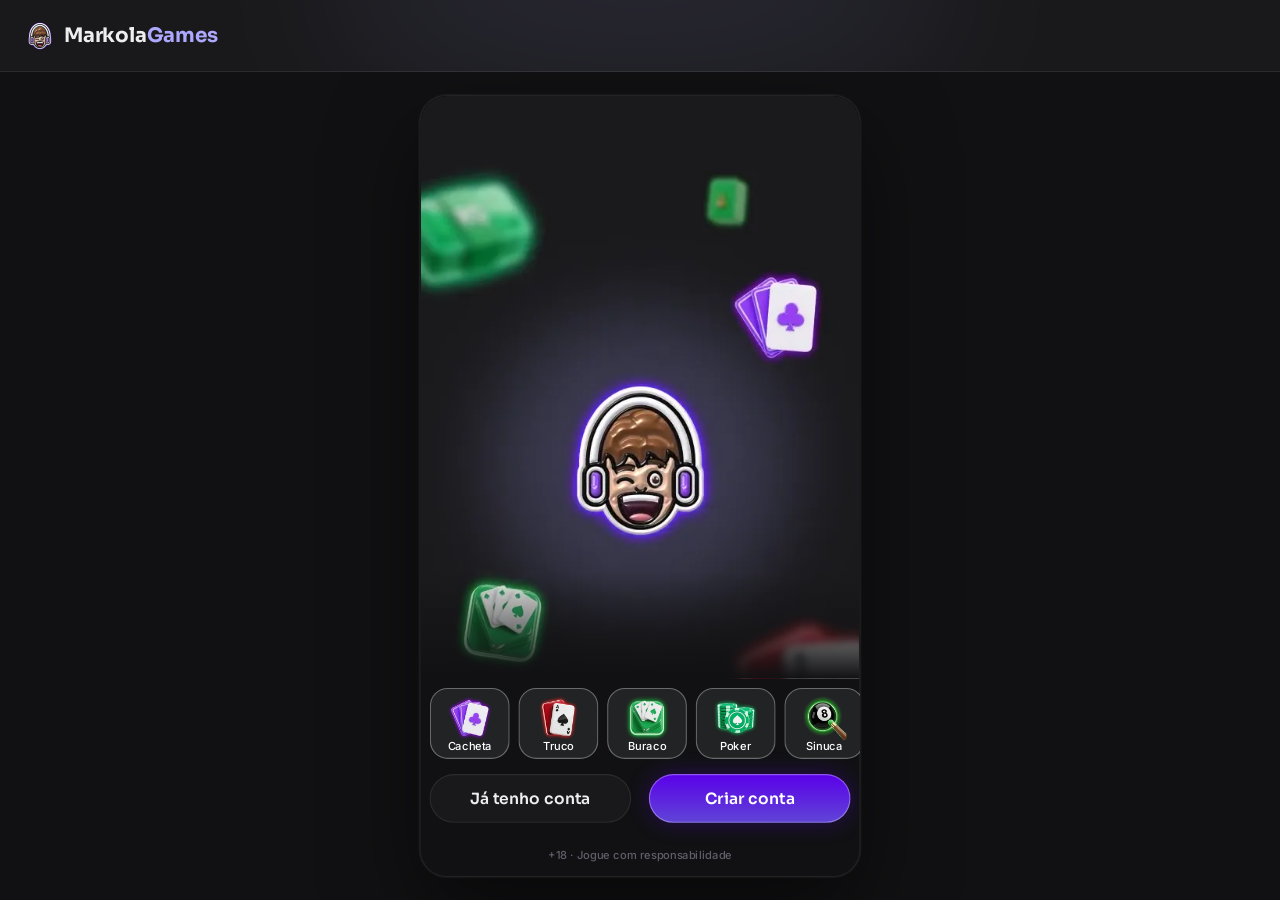
==== index.html @ 24fb38db "Loja por classe + O Grande Assalto completa (como no EstrelaGames eb42a3c): famílias em 3 classes (O" ====
<!doctype html>
<html lang="pt-BR">
<head>
<meta charset="utf-8">
<meta name="viewport" content="width=device-width, initial-scale=1, viewport-fit=cover, user-scalable=no">
<meta name="robots" content="noindex, nofollow">
<meta name="theme-color" content="#141e2a">
<meta name="mobile-web-app-capable" content="yes">
<meta name="apple-mobile-web-app-capable" content="yes">
<meta name="apple-mobile-web-app-status-bar-style" content="black-translucent">
<title>Markola Games · protótipo</title>
<link rel="icon" href="assets/ui/logo_icon.webp">
<link rel="preconnect" href="https://fonts.googleapis.com">
<link rel="preconnect" href="https://fonts.gstatic.com" crossorigin>
<link rel="stylesheet" href="https://fonts.googleapis.com/css2?family=Inter:wght@400;500;600;700&family=Sora:wght@600;700;800&display=swap">
<link rel="stylesheet" href="css/tokens.css?v=markola-11202129">
<link rel="stylesheet" href="css/ui.css?v=markola-11202129">
<link rel="stylesheet" href="css/screens.css?v=markola-11202129">
<link rel="stylesheet" href="css/game.css?v=markola-11202129">
<link rel="stylesheet" href="css/desk.css?v=markola-11202129">
</head>
<body>
<svg width="0" height="0" style="position:absolute" aria-hidden="true">
  <defs><clipPath id="hexclip" clipPathUnits="objectBoundingBox"><path id="hexpath" d=""/></clipPath></defs>
  <symbol id="s-E" viewBox="0 0 16 20"><path d="M8 0C5 4 0 7.5 0 11.5C0 14 2 16 4.5 16C5.7 16 6.8 15.5 7.5 14.7C7.3 16.6 6.5 18.3 5 20H11C9.5 18.3 8.7 16.6 8.5 14.7C9.2 15.5 10.3 16 11.5 16C14 16 16 14 16 11.5C16 7.5 11 4 8 0Z"/></symbol>
  <symbol id="s-C" viewBox="0 0 20 18.4"><path d="M10 18.35L8.55 17.03C3.4 12.36 0 9.28 0 5.5C0 2.420 2.42 0 5.5 0C7.24 0 8.91 0.81 10 2.09C11.09 0.81 12.76 0 14.5 0C17.58 0 20 2.42 20 5.5C20 9.28 16.6 12.36 11.45 17.04L10 18.35Z"/></symbol>
  <symbol id="s-O" viewBox="0 0 15 20"><path d="M7.5 0L15 10L7.5 20L0 10L7.5 0Z"/></symbol>
  <symbol id="s-P" viewBox="0 0 18 18.5"><path d="M9 0C11.3 0 13.2 1.9 13.2 4.2C13.2 5 13 5.7 12.6 6.3C13 6.2 13.4 6.1 13.8 6.1C16.1 6.1 18 8 18 10.3C18 12.6 16.1 14.5 13.8 14.5C12.5 14.5 11.3 13.9 10.5 12.9C10.7 14.9 11.6 16.8 13.1 18.5H4.9C6.4 16.8 7.3 14.9 7.5 12.9C6.7 13.9 5.5 14.5 4.2 14.5C1.9 14.5 0 12.6 0 10.3C0 8 1.9 6.1 4.2 6.1C4.6 6.1 5 6.2 5.4 6.3C5 5.7 4.8 5 4.8 4.2C4.8 1.9 6.7 0 9 0Z"/></symbol>
  <symbol id="i-copy" viewBox="0 0 448 512"><path d="M208 0H332.1c12.7 0 24.9 5.1 33.9 14.1l67.9 67.9c9 9 14.1 21.2 14.1 33.9V336c0 26.5-21.5 48-48 48H208c-26.5 0-48-21.5-48-48V48c0-26.5 21.5-48 48-48zM48 128h80v64H64V448H256V416h64v48c0 26.5-21.5 48-48 48H48c-26.5 0-48-21.5-48-48V176c0-26.5 21.5-48 48-48z"/></symbol>
  <symbol id="i-share" viewBox="0 0 448 512"><path d="M352 224c53 0 96-43 96-96s-43-96-96-96s-96 43-96 96c0 4 .2 8 .7 11.9l-94.1 47C145.4 170.2 121.9 160 96 160c-53 0-96 43-96 96s43 96 96 96c25.9 0 49.4-10.2 66.6-26.9l94.1 47c-.5 3.9-.7 7.8-.7 11.9c0 53 43 96 96 96s96-43 96-96s-43-96-96-96c-25.9 0-49.4 10.2-66.6 26.9l-94.1-47c.5-3.9 .7-7.8 .7-11.9s-.2-8-.7-11.9l94.1-47C302.6 213.8 326.1 224 352 224z"/></symbol>
  <symbol id="i-wa" viewBox="0 0 448 512"><path d="M380.9 97.1C339 55.1 283.2 32 223.9 32c-122.4 0-222 99.6-222 222 0 39.1 10.2 77.3 29.6 111L0 480l117.7-30.9c32.4 17.7 68.9 27 106.1 27h.1c122.3 0 224.1-99.6 224.1-222 0-59.3-25.2-115-67.1-157zm-157 341.6c-33.2 0-65.7-8.9-94-25.7l-6.7-4-69.8 18.3L72 359.2l-4.4-7c-18.5-29.4-28.2-63.3-28.2-98.2 0-101.7 82.8-184.5 184.6-184.5 49.3 0 95.6 19.2 130.4 54.1 34.8 34.9 56.2 81.2 56.1 130.5 0 101.8-84.9 184.6-186.6 184.6zm101.2-138.2c-5.5-2.8-32.8-16.2-37.9-18-5.1-1.9-8.8-2.8-12.5 2.8-3.7 5.6-14.3 18-17.6 21.8-3.2 3.7-6.5 4.2-12 1.4-32.6-16.3-54-29.1-75.5-66-5.7-9.8 5.7-9.1 16.3-30.3 1.8-3.7.9-6.9-.5-9.7-1.4-2.8-12.5-30.1-17.1-41.2-4.5-10.8-9.1-9.3-12.5-9.5-3.2-.2-6.9-.2-10.6-.2-3.7 0-9.7 1.4-14.8 6.9-5.1 5.6-19.4 19-19.4 46.3 0 27.3 19.9 53.7 22.6 57.4 2.8 3.7 39.1 59.7 94.8 83.8 35.2 15.2 49 16.5 66.6 13.9 10.7-1.6 32.8-13.4 37.4-26.4 4.6-13 4.6-24.1 3.2-26.4-1.3-2.5-5-3.9-10.5-6.6z"/></symbol>
  <symbol id="i-pen" viewBox="0 0 512 512"><path d="M362.7 19.3L314.3 67.7 444.3 197.7l48.4-48.4c25-25 25-65.5 0-90.5L453.3 19.3c-25-25-65.5-25-90.5 0zm-71 71L58.6 323.5c-10.4 10.4-18 23.3-22.2 37.4L1 481.2C-1.5 489.7 .8 498.8 7 505s15.3 8.5 23.7 6.1l120.3-35.4c14.1-4.2 27-11.8 37.4-22.2L421.7 220.3 291.7 90.3z"/></symbol>
  <symbol id="i-plus" viewBox="0 0 448 512"><path d="M256 80c0-17.7-14.3-32-32-32s-32 14.3-32 32v144H48c-17.7 0-32 14.3-32 32s14.3 32 32 32h144v144c0 17.7 14.3 32 32 32s32-14.3 32-32V288h144c17.7 0 32-14.3 32-32s-14.3-32-32-32H256V80z"/></symbol>
  <symbol id="i-chev-l" viewBox="0 0 320 512"><path d="M9.4 233.4c-12.5 12.5-12.5 32.8 0 45.3l192 192c12.5 12.5 32.8 12.5 45.3 0s12.5-32.8 0-45.3L77.3 256 246.6 86.6c12.5-12.5 12.5-32.8 0-45.3s-32.8-12.5-45.3 0l-192 192z"/></symbol>
  <symbol id="i-chev-r" viewBox="0 0 320 512"><path d="M310.6 233.4c12.5 12.5 12.5 32.8 0 45.3l-192 192c-12.5 12.5-32.8 12.5-45.3 0s-12.5-32.8 0-45.3L242.7 256 73.4 86.6c-12.5-12.5-12.5-32.8 0-45.3s32.8-12.5 45.3 0l192 192z"/></symbol>
  <symbol id="i-chev-l-light" viewBox="0 0 320 512"><path d="M20.7 267.3c-6.2-6.2-6.2-16.4 0-22.6l192-192c6.2-6.2 16.4-6.2 22.6 0s6.2 16.4 0 22.6L54.6 256 235.3 436.7c6.2 6.2 6.2 16.4 0 22.6s-16.4 6.2-22.6 0l-192-192z"/></symbol>
  <symbol id="i-chev-r-light" viewBox="0 0 320 512"><path d="M299.3 244.7c6.2 6.2 6.2 16.4 0 22.6l-192 192c-6.2 6.2-16.4 6.2-22.6 0s-6.2-16.4 0-22.6L265.4 256 84.7 75.3c-6.2-6.2-6.2-16.4 0-22.6s16.4-6.2 22.6 0l192 192z"/></symbol>
  <symbol id="i-x" viewBox="0 0 384 512"><path d="M324.5 411.1c6.2 6.2 16.4 6.2 22.6 0s6.2-16.4 0-22.6L214.6 256 347.1 123.5c6.2-6.2 6.2-16.4 0-22.6s-16.4-6.2-22.6 0L192 233.4 59.5 100.9c-6.2-6.2-16.4-6.2-22.6 0s-6.2 16.4 0 22.6L169.4 256 36.9 388.5c-6.2 6.2-6.2 16.4 0 22.6s16.4 6.2 22.6 0L192 278.6 324.5 411.1z"/></symbol>
  <symbol id="i-search" viewBox="0 0 512 512"><path d="M384 208A176 176 0 1 0 32 208a176 176 0 1 0 352 0zM343.3 366C307 397.2 259.7 416 208 416C93.1 416 0 322.9 0 208S93.1 0 208 0S416 93.1 416 208c0 51.7-18.8 99-50 135.3L507.3 484.7c6.2 6.2 6.2 16.4 0 22.6s-16.4 6.2-22.6 0L343.3 366z"/></symbol>
  <symbol id="i-check" viewBox="0 0 512 512"><path d="M256 512A256 256 0 1 0 256 0a256 256 0 1 0 0 512zM369 209L241 337c-9.4 9.4-24.6 9.4-33.9 0l-64-64c-9.4-9.4-9.4-24.6 0-33.9s24.6-9.4 33.9 0l47 47L335 175c9.4-9.4 24.6-9.4 33.9 0s9.4 24.6 0 33.9z"/></symbol>
  <symbol id="i-eye" viewBox="0 0 576 512"><path d="M288 32c-80.8 0-145.5 36.8-192.6 80.6C48.6 156 17.3 208 2.5 243.7c-3.3 7.9-3.3 16.7 0 24.6C17.3 304 48.6 356 95.4 399.4C142.5 443.2 207.2 480 288 480s145.5-36.8 192.6-80.6c46.8-43.5 78.1-95.4 93-131.1c3.3-7.9 3.3-16.7 0-24.6c-14.9-35.7-46.2-87.7-93-131.1C433.5 68.8 368.8 32 288 32zM144 256a144 144 0 1 1 288 0 144 144 0 1 1 -288 0zm144-64c0 35.3-28.7 64-64 64c-7.1 0-13.9-1.2-20.3-3.3c-5.5-1.8-11.9 1.6-11.7 7.4c.3 6.9 1.3 13.8 3.2 20.7c13.7 51.2 66.4 81.6 117.6 67.9s81.6-66.4 67.9-117.6c-11.1-41.5-47.8-69.4-88.6-71.1c-5.8-.2-9.2 6.1-7.4 11.7c2.1 6.4 3.3 13.2 3.3 20.3z"/></symbol>
  <symbol id="i-send" viewBox="0 0 512 512"><path d="M498.1 5.6c10.1 7 15.4 19.1 13.5 31.2l-64 416c-1.5 9.7-7.4 18.2-16 23s-18.9 5.4-28 1.6L284 427.7l-68.5 74.1c-8.9 9.7-22.9 12.9-35.2 8.1S160 493.2 160 480V396.4c0-4 1.5-7.8 4.2-10.7L331.8 202.8c5.8-6.3 5.6-16-.4-22s-15.7-6.4-22-.7L106 360.8 17.7 316.6C7.1 311.3 .3 300.7 0 288.9s5.9-22.8 16.1-28.7l448-256c10.7-6.1 23.9-5.5 34 1.4z"/></symbol>
  <symbol id="i-star" viewBox="0 0 576 512"><path d="M316.9 18C311.6 7 300.4 0 288.1 0s-23.4 7-28.8 18L195 150.3 51.4 171.5c-12 1.8-22 10.2-25.7 21.7s-.7 24.2 7.9 32.7L137.8 329 113.2 474.7c-2 12 3 24.2 12.9 31.3s23 8 33.8 2.3l128.3-68.5 128.3 68.5c10.8 5.7 23.9 4.9 33.8-2.3s14.9-19.3 12.9-31.3L438.5 329 542.7 225.9c8.6-8.5 11.7-21.2 7.9-32.7s-13.7-19.9-25.7-21.7L381.2 150.3 316.9 18z"/></symbol>
  <symbol id="i-star-o" viewBox="0 0 576 512"><path d="M287.9 0c9.2 0 17.6 5.2 21.6 13.5l68.6 141.3 153.2 22.6c9 1.3 16.5 7.6 19.3 16.3s.5 18.1-5.9 24.5L433.6 328.4l26.2 155.6c1.5 9-2.2 18.1-9.7 23.5s-17.3 6-25.3 1.7l-137-73.2L151 509.1c-8.1 4.3-17.9 3.7-25.3-1.7s-11.2-14.5-9.7-23.5l26.2-155.6L31.1 218.2c-6.5-6.4-8.7-15.9-5.9-24.5s10.3-14.9 19.3-16.3l153.2-22.6L266.3 13.5C270.4 5.2 278.7 0 287.9 0zm0 79L235.4 187.2c-3.5 7.1-10.2 12.1-18.1 13.3L99 217.9 184.9 303c5.5 5.5 8.1 13.3 6.8 21L171.4 443.7l105.2-56.2c7.1-3.8 15.6-3.7 22.6 0l105.2 56.2L384.2 324.1c-1.3-7.7 1.2-15.5 6.8-21l85.9-85.1L358.6 200.5c-7.8-1.2-14.6-6.1-18.1-13.3L287.9 79z"/></symbol>
</svg>

<!-- desktop (js/desk.js): header largo, menu e chat ao vivo em volta da coluna 9:16 -->
<header class="dkh" id="dkh"></header>
<aside class="dkl" id="dkl" aria-label="Menu"></aside>
<aside class="dkr" id="dkr" aria-label="Chat ao vivo"></aside>

<div class="stage-wrap"><div class="phone" id="phone">
  <div class="status" aria-hidden="true"><span>9:41</span><span class="island"></span>
    <span class="icons"><svg width="18" height="12" viewBox="0 0 18 12" fill="#fff"><rect x="0" y="8" width="3" height="4" rx="1"/><rect x="5" y="5.5" width="3" height="6.5" rx="1"/><rect x="10" y="3" width="3" height="9" rx="1"/><rect x="15" y="0" width="3" height="12" rx="1"/></svg><svg width="16" height="12" viewBox="0 0 16 12" fill="#fff"><path d="M8 2.2c2.3 0 4.4.9 6 2.4l1.1-1.1A10 10 0 0 0 8 .6 10 10 0 0 0 .9 3.5L2 4.6a8.4 8.4 0 0 1 6-2.4zm0 3.3c1.4 0 2.7.5 3.7 1.4l1.1-1.1A7 7 0 0 0 8 3.9a7 7 0 0 0-4.8 1.9l1.1 1.1c1-.9 2.3-1.4 3.7-1.4zm0 3.3c.6 0 1.1.2 1.5.6L8 11 6.5 9.4c.4-.4.9-.6 1.5-.6z"/></svg><svg width="27" height="13" viewBox="0 0 27 13" fill="none"><rect x=".5" y=".5" width="23" height="12" rx="3.5" stroke="#fff" opacity=".4"/><rect x="2" y="2" width="20" height="9" rx="2" fill="#fff"/><rect x="25" y="4.5" width="1.6" height="4" rx=".8" fill="#fff" opacity=".4"/></svg></span>
  </div>
  <div class="app" id="app">
    <!-- telas do app (renderizadas pelo js/screens.js) -->
    <section class="scr" id="view"></section>

    <!-- tela de jogo: os motores (js/games.js) desenham dentro dela -->
    <section class="scr game-scr" id="scr-game" hidden>
      <header class="hud" id="hud"></header>
      <div class="jogo" id="jogo"><div class="board" id="board"></div></div>
      <nav class="mnav" id="mnav">
        <button data-g="voltar"><span class="back"><svg><use href="#i-chev-l-light"/></svg></span><span>Voltar</span></button>
        <button data-g="chat"><img class="ic" src="assets/icons/chat.webp" alt=""><span>Chat</span></button>
        <button data-g="mesa"><img class="ic" src="assets/icons/friends.webp" alt=""><span>Mesa</span></button>
        <button data-g="voz"><img class="ic" id="micIco" src="assets/icons/microphone-off.webp" alt=""><span>Voz</span></button>
        <button data-g="ajustes"><img class="ic" src="assets/icons/gear.webp" alt=""><span>Ajustes</span></button>
      </nav>
    </section>

    <div class="toast" id="toast"><span class="hint-pill" id="toastTxt"></span></div>
    <div id="sheet"></div>
    <div id="overlay"></div>
  </div>
</div></div>

<script src="js/core.js?v=markola-11202129"></script>
<script src="js/ui.js?v=markola-11202129"></script>
<script src="js/screens.js?v=markola-11202129"></script>
<script src="js/loja.js?v=markola-11202129"></script>
<script src="js/social.js?v=markola-11202129"></script>
<script src="js/torneios.js?v=markola-11202129"></script>
<script src="js/sala.js?v=markola-11202129"></script>
<script src="js/games.js?v=markola-11202129"></script>
<script src="js/sinuca.js?v=markola-11202129"></script>
<script src="js/desk.js?v=markola-11202129"></script>
<script src="js/boot.js?v=markola-11202129"></script>
</body>
</html>
---- css/tokens.css ----
/* Markola Games · tokens do DS EstrelaGames (Rjx31bgpOt4m1U8DVKyWtd · modo Markola Games), valores resolvidos 1:1 */
:root{
  color-scheme: dark;
  /* background */
  --bg-default:#111113; --bg-subtle:#19191b; --bg-strong:#222325; --bg-raised:#292a2e; --bg-inset:#010101; --bg-highlight:#ffffff14; --bg-chrome:#19191b; --bg-divider:#292a2e; --bg-band:#00000052;
  --bga-default-50:#11111380; --bga-default-75:#111113bf; --bga-subtle-50:#19191b80; --bga-subtle-75:#19191bbf;
  --bga-strong-25:#22232540; --bga-strong-50:#22232580; --bga-strong-75:#222325bf;
  --bga-secondary-16:#ada8ff29; --bga-secondary-32:#ada8ff52; --bga-accent-12:#ffc8411f;
  /* border */
  --border-muted:#ffffff14; --border-default:#222325; --border-strong:#393a40; --border-focus:#5a00e9;
  --border-hl-top:#ffffff29; --border-gold-top:#ddddffe5; --border-gold-bottom:#5a00e95c;
  /* text */
  --text-default:#eeeef0; --text-muted:#b2b3bd; --text-link:#ada8ff; --text-subtle:#5f606a; --text-disabled:#46484f;
  --text-brand:#ada8ff; --text-success:#52de7e; --text-error:#ff6b6e; --text-prize:#ffc841;
  --text-on-color:#ffffff; --text-on-color-muted:#ffffffd9; --text-on-color-subtle:#ffffffb2; --text-on-light:#111113;
  /* system */
  --sys-info:#651efb; --sys-success:#2cc160; --sys-success-strong:#8cf0a9; --sys-warning:#ffbe2e; --sys-error:#ef4452;
  --sysa-success-25:#2cc16040; --sysa-error-25:#ef445240; --sysa-info-25:#3b74f540;
  --notification-error:#ef4452;
  /* effects */
  --hl-subtle:#ffffff29; --hl:#ffffff52; --hl-strong:#ffffff7a;
  --shadow-faint:#0000001f; --shadow-subtle:#0000003d; --shadow:#00000066; --shadow-strong:#00000080;
  --glow-info:#5a00e952; --glow-accent:#ffbe2e52; --glow-success:#52de7ea3; --glow-gold:#ada8ff52; --glow-blue:#ada8ff; --glow-red:#ff6b6e;
  /* surfaces */
  --surface-card-top:#19191b; --surface-card-bottom:#111113; --surface-elevated-top:#292a2e; --surface-elevated-bottom:#19191b;
  /* buttons */
  --btn-primary-top:#5a00e9; --btn-primary-bg:#6045d6; --btn-secondary-border:#651efb;
  --btn-disabled-top:#292a2e; --btn-disabled-bg:#292a2e; --btn-disabled-text:#46484f;
  /* tabs */
  --tab-default-text:#b2b3bd; --tab-container:#222325; --input-border:#222325;
  --tab-padrao:#5a00e9; --tab-padrao-tint:#5a00e93d; --tab-rosa:#e93d82; --tab-rosa-tint:#e93d823d;
  /* games */
  --game-truco:#e5484d; --game-paulista:#3b74f5; --game-cacheta:#8752f2; --game-tranca:#2cc160; --game-buraco:#1f9a4a;
  --game-poker:#0fa968; --game-sinuca:#2fa35a; --game-todos:#651efb; --game-domino:#14b8a6; --game-dama:#f76b15; --game-xadrez:#5b6cff;
  --game-paulista-tint:#3b74f53d; --game-truco-tint:#e5484d3d; --game-cacheta-tint:#8752f23d; --game-buraco-tint:#1f9a4a3d; --game-poker-tint:#0fa9683d; --game-sinuca-tint:#2fa35a3d;
  /* crew */
  --crew-engenheiro:#4fb3ff; --crew-comandante:#f5c542; --crew-piloto:#ff5a36; --crew-navegador:#e86bff; --crew-explorador:#4dffb8;
  --crew-bar:#ff9f43; --crew-reis:#34d399; --crew-nobru:#3d8bff; --crew-inhui:#ff4fb0;
  /* famílias da página Skins (mesma cor da chamada do Truco) */
  --crew-laje:#ff7f50; --crew-portaria:#3ddc84; --crew-live:#b45cff; --crew-feira:#ffa62b; --crew-navalha:#ff4fb0; --crew-varzea:#5be37d; --crew-oficina:#3db8ff; --crew-posto:#ff3b4a; --crew-fliper:#a45cff; --crew-grau:#4fa3ff; --crew-palpite:#f2b233; --crew-assalto:#ff4fa3;
  /* stake / table */
  --stake-padrao-top:#432d9c; --stake-padrao-bottom:#241a57; --stake-iniciante-top:#1f9a4a; --stake-iniciante-bottom:#1f502c;
  --table-card-top:#1f5a4a; --table-card-bottom:#0f2e2a; --table-stake:#ffc841;
  --plus-bg:#52de7e; --plus-icon:#111113;
  --btn-success-top:#52de7e; --btn-success-bg:#1f9a4a; /* DS button-glass ☰ Type=Success (Comprar) */
  /* cards */
  --card-face:#ffffff; --card-border:#9ea2a4; --suit-red:#c72c3d; --suit-black:#141922; --back-top:#5039b3; --back-bottom:#30177b;
  /* seat timer */
  --seat-timer-track:#ffffff1f; --seat-timer:#651efb;
  /* type */
  --f-display:"Sora", "Inter", system-ui, sans-serif;
  --f-ui:"Inter", system-ui, -apple-system, sans-serif;
  --f-call:"Industry", "Sora", sans-serif;
  /* marca · Markola Games (sobrescreve) */
  --back-top:#5039b3; --back-bottom:#16142b; --btn-primary-text:#ffffff; --crew-nobru:#9B4DFF; --crew-inhui:#9B4DFF;
}
/* estilos de texto do DS */
.t-d3xl{font:700 64px/1.2 var(--f-display);letter-spacing:-.02em}
.t-d2xl{font:700 48px/1.2 var(--f-display);letter-spacing:-.02em}
.t-dxl{font:700 40px/1.2 var(--f-display);letter-spacing:-.02em}
.t-dl{font:700 32px/1.2 var(--f-display);letter-spacing:-.02em}
.t-dm{font:700 24px/1.2 var(--f-display);letter-spacing:-.01em}
.t-ds{font:700 20px/1.2 var(--f-display);letter-spacing:-.01em}
.t-dxs{font:600 16px/1.2 var(--f-display)}
.t-d2xs{font:600 14px/1.2 var(--f-display)}
.t-d3xs{font:600 12px/1.2 var(--f-display)}
.t-hm{font:700 20px/1.2 var(--f-ui)}
.t-ll{font:500 16px/1 var(--f-ui)} .t-lm{font:500 14px/1 var(--f-ui)} .t-ls{font:500 12px/1 var(--f-ui)} .t-lxs{font:500 10px/1 var(--f-ui)} .t-l2xs{font:500 8px/1 var(--f-ui)}
.t-link{font:700 12px/1.5 var(--f-ui)}
.t-p2xl{font:400 20px/1.5 var(--f-ui)} .t-pm{font:400 14px/1.5 var(--f-ui)} .t-ps{font:400 12px/1.5 var(--f-ui)}
---- css/ui.css ----
/* EstrelaGames · base + componentes do DS (Apple Gamer Style · Glass). Medidas 1:1 com o Figma (frame 375). */
*{box-sizing:border-box}
html,body{height:100%;margin:0}
body{background:#05080c;color:var(--text-default);font-family:var(--f-ui);-webkit-font-smoothing:antialiased;overflow:hidden;-webkit-text-size-adjust:100%}
button{font:inherit;color:inherit;border:0;background:none;padding:0;margin:0;cursor:pointer;-webkit-tap-highlight-color:transparent;text-align:inherit}
button:focus-visible,[role="button"]:focus-visible{outline:2px solid var(--border-focus);outline-offset:2px}
/* cards clicáveis são div[role=button]: o WebKit (iPhone) não estica os filhos de um <button> com flex */
[role="button"]{cursor:pointer;-webkit-tap-highlight-color:transparent;-webkit-user-select:none;user-select:none;outline:0}
input{font:inherit;color:inherit;border:0;background:none;outline:0;padding:0;margin:0;min-width:0}
img,video{display:block;max-width:100%;user-select:none;-webkit-user-drag:none}
video::-webkit-media-controls,video::-webkit-media-controls-start-playback-button,video::-webkit-media-controls-overlay-play-button{display:none!important;-webkit-appearance:none} /* sem botão de play: os vídeos são fundo */
svg{display:block}
[hidden]{display:none!important}
.ic{flex:none;object-fit:contain;pointer-events:none}

/* ---------- aparelho ---------- */
.stage-wrap{position:fixed;inset:0;display:flex;align-items:center;justify-content:center}
.phone{position:relative;width:375px;height:812px;background:var(--bg-subtle);overflow:hidden;border-radius:48px;box-shadow:0 0 0 10px #0c1016,0 0 0 11px #2a3340,0 40px 80px rgba(0,0,0,.6);transform-origin:center;display:flex;flex-direction:column}
.status{position:relative;flex:none;height:44px;display:flex;align-items:center;justify-content:space-between;padding:0 26px 0 32px;font:600 15px/1 var(--f-ui);background:var(--bg-subtle);z-index:60;pointer-events:none}
.status .island{position:absolute;left:50%;top:10px;width:118px;height:32px;margin-left:-59px;border-radius:20px;background:#000}
.status .icons{display:flex;gap:6px;align-items:center}
.app{position:relative;flex:1;min-height:0;overflow:hidden}
@media (max-width:520px){
  .phone{width:100vw;height:100vh;height:100dvh;border-radius:0;box-shadow:none;transform:none!important}
  .status{display:none}
  .app{padding-top:env(safe-area-inset-top,0px)}
}
.scr{position:absolute;inset:0;display:flex;flex-direction:column;background:var(--bg-subtle);overflow:hidden}
.app>.scr{top:env(safe-area-inset-top,0px)}
@media (min-width:521px){.app>.scr{top:0}}
.scroll{flex:1;min-height:0;overflow-y:auto;overflow-x:hidden;-webkit-overflow-scrolling:touch;scrollbar-width:none;overscroll-behavior:contain}
.scroll::-webkit-scrollbar,.hscroll::-webkit-scrollbar{display:none}
/* linha com rolagem lateral: sem clip, sangra até a borda da tela (regra Oct 26) */
.hscroll{display:flex;overflow-x:auto;overflow-y:visible;scrollbar-width:none;margin:0 -8px;padding:0 8px;scroll-padding:0 8px;-webkit-overflow-scrolling:touch}

/* ---------- ícones 3D ---------- */
.i16{width:16px;height:16px}.i20{width:20px;height:20px}.i24{width:24px;height:24px}.i28{width:28px;height:28px}.i32{width:32px;height:32px}.i36{width:36px;height:36px}.i40{width:40px;height:40px}.i48{width:48px;height:48px}

/* ---------- header-game (Mobile · Glass) ---------- */
.hdr{position:relative;flex:none;height:64px;display:flex;align-items:center;gap:4px;padding:8px 12px;background:var(--bg-subtle);overflow:hidden;z-index:20}
.hdr::before{content:"";position:absolute;left:48px;top:-70px;width:280px;height:140px;border-radius:50%;background:var(--glow-blue);filter:blur(60px);opacity:.15;pointer-events:none}
.hdr .side{position:relative;flex:1;min-width:0;display:flex;align-items:center;gap:4px}
.hdr .logo{width:24px;height:36px;display:grid;place-items:center;flex:none}
.hdr .logo img{width:25px;height:24px}
.cpill{flex:1;min-width:0;height:34px;display:flex;align-items:center;gap:2px;padding:4px;border-radius:999px;background:linear-gradient(90deg,#52de7e1a,#22232506),var(--bga-strong-50);box-shadow:inset 0 0 0 1px var(--border-muted);overflow:hidden}
.cpill.bonus{padding:4px 8px 4px 4px;background:linear-gradient(90deg,#22232506,#ffc8411a),var(--bga-strong-50)}
.cpill .ic{width:24px;height:24px}
.cpill .t{flex:1;min-width:0;display:flex;flex-direction:column;gap:2px;text-align:left}
.cpill .t small{font:500 8px/1 var(--f-ui);color:var(--text-muted)}
.cpill .t b{font:700 12px/10px var(--f-ui);color:var(--text-default);white-space:nowrap;overflow:hidden;text-overflow:ellipsis}
.cpill.bonus .t b{color:var(--text-prize)}
.cpill .plus{width:20px;height:20px;border-radius:10px;background:var(--plus-bg);display:grid;place-items:center;flex:none}
.cpill .plus svg{width:12px;height:12px;fill:var(--plus-icon)}
/* saldo com seta: abre o dropdown (DS header-game ◉ Expanded) */
.cpill .chev{width:20px;height:20px;display:grid;place-items:center;flex:none}
.cpill .chev svg{width:10px;height:10px;fill:var(--text-muted);transform:rotate(90deg);transition:transform .2s}
.cpill.open{box-shadow:inset 0 0 0 1px var(--border-strong)} .cpill.open .chev svg{transform:rotate(-90deg)}
.hdr .hbuy{flex:1;min-width:0}
/* dropdown do saldo (DS balance-panel) · celular: preso embaixo do header */
.baldrop{position:absolute;left:0;right:0;top:64px;bottom:0;z-index:45;background:var(--bga-default-75);animation:fade .15s both}
.balp{display:flex;flex-direction:column;gap:16px;max-height:100%;overflow:auto;padding:16px 16px 24px;background:var(--bg-subtle);border-radius:0 0 24px 24px;box-shadow:inset 0 -1px 0 var(--hl-subtle),0 16px 40px rgba(0,0,0,.4);animation:balIn .22s cubic-bezier(.2,.8,.2,1) both}
@keyframes balIn{from{transform:translateY(-12px);opacity:0}}
.balp .top{display:flex;justify-content:space-between;align-items:center}
.balp .top small{font:500 12px/1.2 var(--f-ui);color:var(--text-muted)}
.balp .tv{display:flex;align-items:center;gap:4px}
.balp .eye,.balp .x{display:grid;place-items:center;width:28px;height:28px}
.balp .eye svg{width:20px;height:20px;fill:var(--text-muted)}
.balp .x svg{width:12px;height:12px;fill:var(--text-muted);transform:rotate(-90deg)}
.balp .rows{display:flex;flex-direction:column;gap:12px}
.balp .kv{display:flex;justify-content:space-between;gap:12px;font:400 14px/1.4 var(--f-ui);color:var(--text-muted)}
.balp .kv b{font-weight:400;color:var(--text-default);font-variant-numeric:tabular-nums;text-align:right}
.balp hr{border:0;height:1px;background:var(--border-muted);margin:0}
.balp .acts{display:flex;gap:12px} .balp .acts .btn{flex:1}
/* Bônus Fidelidade (DS _loyalty-bonus): Resgatar quando tem valor · Juntando com a seta que abre as regras */
.fid{display:flex;flex-direction:column;gap:12px;padding:8px 12px 8px 8px;border-radius:24px;background:var(--bga-strong-50);box-shadow:inset 0 0 0 1px var(--border-muted)}
.fid.ready{flex-direction:row;align-items:center;gap:8px}
.fid .ic{width:28px;height:28px;flex:none}
.fid .t{flex:1;min-width:0;display:flex;flex-direction:column;gap:2px;text-align:left}
.fid .t b{font:400 14px/1.3 var(--f-ui);color:var(--text-default)}
.fid .t small{font:500 10px/1.2 var(--f-ui);color:var(--text-muted)}
.fid .v{font:400 14px/1 var(--f-ui);font-variant-numeric:tabular-nums}
.fid .row{display:flex;align-items:center;gap:8px;width:100%}
.fid .chev{width:20px;height:20px;display:grid;place-items:center;flex:none}
.fid .chev svg{width:10px;height:10px;fill:var(--text-muted);transform:rotate(90deg);transition:transform .2s}
.fid.open{border-radius:16px;padding:8px 12px 12px 8px} .fid.open .chev svg{transform:rotate(-90deg)}
.fid .more{display:flex;flex-direction:column;gap:12px}
.fid .wk{display:flex;flex-direction:column;gap:4px;padding:12px;border-radius:12px;background:var(--bga-default-50);box-shadow:inset 0 0 0 1px var(--border-muted)}
.fid .wk small{font:500 12px/1.2 var(--f-ui);color:var(--text-muted)}
.fid .wk b{font:700 20px/1.2 var(--f-display);color:var(--text-prize);font-variant-numeric:tabular-nums}
.fid p{margin:0;font:400 12px/1.5 var(--f-ui);color:var(--text-muted)}
.fid .kv{font-size:12px}
.hbell{position:relative;width:36px;height:36px;border-radius:18px;background:var(--bga-strong-50);box-shadow:inset 0 0 0 1px var(--border-muted);display:grid;place-items:center;flex:none}
.hbell .ic{width:28px;height:28px}
.hbell i{position:absolute;left:28px;top:0;width:8px;height:8px;border-radius:50%;background:var(--notification-error)}
.hbell i[hidden]{display:none}

/* ---------- header-avatar (hexágono com borda da tripulação) ---------- */
.hav{position:relative;display:inline-block;flex:none;width:var(--w,44px);height:var(--h,48px)}
.hav .gl{position:absolute;left:-4.5%;top:0;width:109%;aspect-ratio:1;border-radius:50%;background:var(--cc);filter:blur(calc(var(--w,44px) * .16));opacity:.45;pointer-events:none}
.hav .hx{position:absolute;inset:0;-webkit-clip-path:url(#hexclip);clip-path:url(#hexclip);background:var(--cc)}
.hav .hx img{position:absolute;inset:2px;width:calc(100% - 4px);height:calc(100% - 4px);object-fit:cover;object-position:center top;-webkit-clip-path:url(#hexclip);clip-path:url(#hexclip);background:var(--bg-raised)}
.hav .on{position:absolute;left:77%;top:75%;width:23%;aspect-ratio:1;border-radius:50%;background:var(--sys-success);box-shadow:0 0 0 1.5px var(--bg-subtle)}
.hav.xs{--w:24px;--h:26px}.hav.s{--w:32px;--h:35px}.hav.m{--w:44px;--h:48px}.hav.l{--w:56px;--h:60px}
.hav.xs .hx img,.hav.s .hx img{inset:1.5px;width:calc(100% - 3px);height:calc(100% - 3px)}
.hav.empty{height:var(--w)}
.hav.empty .av0{position:absolute;inset:4.5%;width:91%;height:91%}
.hav.empty .add{position:absolute;left:63.6%;top:63.6%;width:27.3%;height:27.3%;border-radius:50%;background:var(--plus-bg);box-shadow:0 0 0 1.2px var(--bg-subtle);display:grid;place-items:center}
.hav.empty .add svg{width:58%;height:58%;fill:var(--plus-icon)}

/* ---------- avatar circular (avatar-estrela-games) ---------- */
.av{position:relative;display:inline-block;vertical-align:middle;flex:none;width:var(--s,48px);height:var(--s,48px);border-radius:50%;background:linear-gradient(180deg,var(--surface-elevated-top),var(--surface-elevated-bottom));box-shadow:inset 0 0 0 var(--bw,2px) #ffffff29}
.av img{position:absolute;inset:var(--bw,2px);width:calc(100% - 2*var(--bw,2px));height:calc(100% - 2*var(--bw,2px));border-radius:50%;object-fit:cover;object-position:center top}
.av.s{--s:32px;--bw:1px}.av.m{--s:48px;--bw:2px}.av.l{--s:80px;--bw:3px}.av.xl{--s:120px;--bw:4px}
.av .lvl{position:absolute;left:50%;bottom:-4px;transform:translateX(-50%);padding:1px 6px;border-radius:999px;background:var(--bg-raised);box-shadow:0 0 0 2px var(--bg-default);font:600 12px/14px var(--f-display);white-space:nowrap}
.av.empty .ph{position:absolute;inset:25%;width:50%;height:50%;fill:#ffffff52}
.av .addb{position:absolute;left:63.3%;top:63.3%;width:36.7%;height:36.7%;border-radius:50%;background:var(--plus-bg);display:grid;place-items:center;box-shadow:0 0 0 3px var(--bg-subtle)}
.av .addb svg{width:50%;height:50%;fill:#fff}

/* ---------- navbar-glass ---------- */
.nav{position:absolute;left:16px;right:16px;bottom:calc(12px + env(safe-area-inset-bottom,0px));height:64px;display:flex;align-items:stretch;padding:4px;border-radius:24px;background:var(--bga-strong-75);box-shadow:inset 0 0 0 1px var(--border-muted);-webkit-backdrop-filter:blur(24px);backdrop-filter:blur(24px);z-index:30}
.nav>button{position:relative;flex:1;min-width:0;display:flex;flex-direction:column;align-items:center;justify-content:center;border-radius:20px}
.nav>button .ic{width:32px;height:32px;opacity:.75}
.nav>button>span{font:500 10px/1 var(--f-ui);color:var(--text-subtle);white-space:nowrap}
.nav>button.on{flex:none;width:104px;justify-content:flex-end;gap:2px;padding-bottom:6px;background:var(--bga-secondary-16);box-shadow:inset 0 0 0 1px var(--hl-subtle),0 0 20px var(--glow-info)}
.nav>button.on .ic{position:absolute;left:28px;top:-14px;width:48px;height:48px;opacity:1}
.nav>button.on .lr{width:100%;display:flex;align-items:center;justify-content:space-between;padding:0 8px}
.nav>button.on .lr span{font:500 10px/1 var(--f-ui);color:var(--text-on-color)}
.nav .lr i{width:16px;height:16px;display:grid;place-items:center}
.nav .lr svg{width:10px;height:16px;fill:var(--text-on-color)}

/* ---------- game-block ---------- */
.gb{position:relative;flex:none;width:72px;height:64px;border-radius:16px;display:flex;flex-direction:column;align-items:center;justify-content:center;padding:4px 0;background:var(--tab-container);box-shadow:inset 0 0 0 1px var(--hl);font:500 10px/1 var(--f-ui);color:var(--text-on-color);white-space:nowrap}
.gb .ic{width:40px;height:40px}
.gb.on{justify-content:flex-end;padding:0 0 6px;background:var(--gc);box-shadow:0 4px 12px var(--gs,transparent)}
.gb.on .ic{position:absolute;left:50%;top:-12px;width:60px;height:60px;margin-left:-30px}
.gb .lk{position:absolute;right:4px;top:4px;width:14px;height:14px;opacity:.8}
.gb.on .lk{display:none}
.games-row{gap:8px;padding-top:12px;margin-top:-12px}
.games-row .gb{width:72px}

/* ---------- tabs ---------- */
.tabs{display:flex;gap:2px;height:44px;padding:4px;border-radius:12px;background:var(--bg-raised);box-shadow:inset 0 0 0 1px var(--input-border)}
.tabs>button{position:relative;flex:1;min-width:0;height:34px;border-radius:8px;display:flex;align-items:center;justify-content:center;padding:8px 16px;font:500 12px/1 var(--f-ui);color:var(--tab-default-text);white-space:nowrap}
.tabs>button.on{background:var(--tc-tint);font:700 12px/18px var(--f-ui);color:var(--text-default)}
.tabs>button.on::after{content:"";position:absolute;left:50%;bottom:0;width:24px;height:3px;margin-left:-12px;border-radius:2px;background:var(--tc);box-shadow:0 0 8px var(--tc)}
.tabs>button .lk{font:500 9px/1 var(--f-ui);margin-left:4px;opacity:.7}
.tabs{--tc:var(--tab-padrao);--tc-tint:var(--tab-padrao-tint)}
.tabs.t-azul{--tc:var(--game-paulista);--tc-tint:var(--game-paulista-tint)}
.tabs.t-vermelha{--tc:var(--game-truco);--tc-tint:var(--game-truco-tint)}
.tabs.t-roxa{--tc:var(--game-cacheta);--tc-tint:var(--game-cacheta-tint)}
.tabs.t-verde{--tc:var(--game-buraco);--tc-tint:var(--game-buraco-tint)}
.tabs.t-rosa{--tc:var(--tab-rosa);--tc-tint:var(--tab-rosa-tint)}

/* ---------- button-glass ---------- */
.btn{display:inline-flex;align-items:center;justify-content:center;gap:8px;white-space:nowrap;transition:transform .12s,filter .12s;flex:none}
.btn:active{transform:scale(.97)}
.btn.l{height:48px;padding:0 24px;border-radius:24px;font:600 16px/1.2 var(--f-display)}
.btn.m{height:40px;padding:0 20px;border-radius:20px;font:600 14px/1.2 var(--f-display)}
.btn.s{height:32px;padding:0 16px;border-radius:16px;font:600 12px/1.2 var(--f-display)}
.btn.xl{height:56px;padding:0 24px;border-radius:28px;font:600 16px/1.2 var(--f-display)}
.btn.m44{height:44px;border-radius:22px}
.btn.pri{background:linear-gradient(180deg,var(--btn-primary-top),var(--btn-primary-bg));box-shadow:inset 0 0 0 1px var(--hl),0 0 20px var(--glow-info);color:var(--btn-primary-text)}
.btn.sec{background:var(--bga-strong-50);box-shadow:inset 0 0 0 1px var(--border-muted);color:var(--text-default)}
.btn.ok{background:linear-gradient(180deg,var(--btn-success-top),var(--btn-success-bg));box-shadow:inset 0 0 0 1px var(--hl),0 0 20px var(--glow-success);color:#fff}
.btn:disabled,.btn.dis{background:var(--btn-disabled-bg);box-shadow:none;color:var(--btn-disabled-text);pointer-events:none}
.btn.danger-txt{background:none;box-shadow:none;color:var(--text-error);font:500 14px/1 var(--f-ui)}
.btn.fill{flex:1;min-width:0}
.btn.wide{width:100%}
.btn .ic{width:20px;height:20px}

/* ---------- button-icon ---------- */
.bicon{width:40px;height:40px;border-radius:20px;display:grid;place-items:center;flex:none;background:var(--bga-strong-50);box-shadow:inset 0 0 0 1px var(--border-muted)}
.bicon .ic{width:24px;height:24px}
.bicon.s{width:32px;height:32px;border-radius:16px}.bicon.s .ic{width:20px;height:20px}
.bicon svg{width:14px;height:14px;fill:var(--text-default)}
.bicon.s28{width:28px;height:28px;border-radius:14px}.bicon.s28 svg{width:16px;height:16px}

/* ---------- tag ---------- */
.tag{display:inline-flex;align-items:center;gap:4px;padding:2px 8px;border-radius:999px;font:400 12px/18px var(--f-ui);white-space:nowrap;flex:none}
.tag.neutral{background:#ffffff14;color:var(--text-muted)}
.tag.gold{padding:3px 8px;background:#ada8ff29;color:#fff;box-shadow:inset 0 0 0 1px #ddddff8c}
.tag.success{background:var(--sys-success);color:var(--bg-default)}
.tag.danger{background:var(--sys-error);color:var(--text-default)}
.tag.info{background:var(--sys-info);color:var(--text-default)}
.tag.live{background:var(--sys-error);color:var(--text-default)}
.tag.beginner{background:var(--game-buraco);color:var(--text-default)}

/* ---------- section-title ---------- */
.stitle{display:flex;align-items:center;justify-content:space-between;gap:16px}
.stitle .tx{flex:1;min-width:0;display:flex;flex-direction:column;gap:2px}
.stitle b{font:700 20px/1.2 var(--f-display);letter-spacing:-.01em}
.stitle small{font:500 12px/1 var(--f-ui);color:var(--text-muted)}
.trow{display:flex;align-items:center;justify-content:space-between;gap:8px}
.trow b{font:600 14px/1.2 var(--f-display)}
.trow small{font:500 10px/1 var(--f-ui);color:var(--text-subtle)}

/* ---------- page-top ---------- */
.ptop{flex:none;display:flex;align-items:center;justify-content:space-between;gap:8px;padding:8px;min-height:45px}
.ptop .l{display:flex;align-items:center;gap:8px;min-width:0}
.ptop .back{width:28px;height:28px;border-radius:14px;display:grid;place-items:center;background:var(--bga-strong-50);box-shadow:inset 0 0 0 1px var(--border-muted);flex:none}
.ptop .back svg{width:10px;height:16px;fill:var(--text-default)}
.ptop .tx{display:flex;flex-direction:column;min-width:0}
.ptop .tx b{font:600 16px/1.2 var(--f-display);white-space:nowrap;overflow:hidden;text-overflow:ellipsis}
.ptop .tx small{display:flex;align-items:center;gap:4px;font:500 10px/1 var(--f-ui);color:var(--text-muted)}
.ptop .tx small i{width:6px;height:6px;border-radius:50%;background:var(--sys-success)}

/* ---------- input-search / input ---------- */
.search{display:flex;align-items:center;gap:8px;height:40px;padding:0 16px 0 12px;border-radius:20px;background:var(--bga-strong-50);box-shadow:inset 0 0 0 1px var(--border-muted)}
.search svg{width:16px;height:16px;fill:var(--text-muted);flex:none}
.search input{flex:1;font:500 12px/1 var(--f-ui);color:var(--text-default)}
.search input::placeholder{color:var(--text-muted)}
.field{display:flex;flex-direction:column;gap:8px}
.field>label{font:500 14px/1 var(--f-ui);color:var(--text-default)}
.field .box{display:flex;align-items:center;gap:8px;height:40px;padding:8px 12px;border-radius:12px;background:var(--bga-strong-50);box-shadow:inset 0 0 0 1px var(--border-muted)}
.field .box:focus-within{box-shadow:inset 0 0 0 1px var(--border-focus)}
.field .box input{flex:1;font:400 14px/1.5 var(--f-ui);color:var(--text-default)}
.field .box input::placeholder{color:var(--text-disabled)}
.field .box button svg{width:20px;height:20px;fill:var(--text-muted)}

/* ---------- otp ---------- */
.otp{display:flex;gap:8px;justify-content:center}
.otp .bx{width:48px;height:56px;border-radius:12px;background:#ffffff14;display:grid;place-items:center;font:700 24px/1.2 var(--f-display);color:var(--text-default);box-shadow:inset 0 0 0 1px var(--border-muted)}
.otp .bx.act{background:#ffffff1f;box-shadow:inset 0 0 0 2px var(--border-focus),0 0 12px var(--glow-info)}
.otp .bx.act::after{content:"";width:2px;height:24px;background:var(--border-focus);animation:blink 1s steps(1) infinite}
@keyframes blink{50%{opacity:0}}
.otp-in{position:absolute;opacity:0;pointer-events:none;width:1px;height:1px}

/* ---------- progress ---------- */
.prog{height:4px;border-radius:999px;background:#ffffff1f;overflow:hidden;flex:1}
.prog i{display:block;height:100%;border-radius:inherit;background:var(--tab-padrao);transition:width .3s}

/* ---------- stake-pill ---------- */
.stakes{position:relative;height:128px;overflow:hidden;margin:0 -8px}
.stakes .track{position:absolute;top:8px;left:50%;transform:translateX(-50%);display:flex;align-items:center;gap:8px;height:112px}
.sp{position:relative;flex:none;display:flex;flex-direction:column;border-radius:16px;padding:4px 4px 0;background:linear-gradient(180deg,var(--surface-elevated-top),var(--surface-card-bottom));box-shadow:inset 0 0 0 1px #ffffff29,0 16px 40px var(--shadow);transition:width .25s,height .25s}
.sp .st{position:relative;flex:1;align-self:stretch;border-radius:12px;display:flex;flex-direction:column;align-items:center;justify-content:center;gap:4px;background:linear-gradient(180deg,var(--stake-padrao-top),var(--stake-padrao-bottom));box-shadow:inset 0 0 0 1px var(--hl-subtle),inset 0 2px 8px var(--shadow)}
.sp .v{display:flex;align-items:center;gap:4px;font:600 14px/1.2 var(--f-display);white-space:nowrap}
.sp .v .ic{width:14px;height:14px}
.sp .q{position:absolute;top:4px;right:4px;display:flex;align-items:center;gap:3px;padding:2px 5px;border-radius:8px;background:var(--bga-strong-50);font:500 8px/1 var(--f-ui);white-space:nowrap}
.sp .q::before{content:"";width:5px;height:5px;border-radius:50%;background:var(--sys-success)}
.sp .tg{padding:2px 6px;border-radius:6px;background:var(--bga-strong-50);font:500 8px/1 var(--f-ui);color:var(--text-success)}
.sp .ft{flex:none;display:flex;align-items:center;justify-content:center;gap:3px;padding:4px 0 5px;white-space:nowrap}
.sp .ft small{font:500 8px/1 var(--f-ui);color:var(--text-muted)}
.sp .ft b{font:500 8px/1 var(--f-ui)}
.sp.ini .st{background:linear-gradient(180deg,var(--stake-iniciante-top),var(--stake-iniciante-bottom))}
.sp.S{width:68px;height:68px;padding:4px}
.sp.S .q,.sp.S .ft,.sp.S .tg{display:none}
.sp.M{width:88px;height:88px}
.sp.M .v{font:600 16px/1.2 var(--f-display)} .sp.M .v .ic{width:18px;height:18px}
.sp.L{width:112px;height:112px}
.sp.L .v{font:700 20px/1.2 var(--f-display);letter-spacing:-.01em} .sp.L .v .ic{width:24px;height:24px}
.sp.L .ft b{font:500 10px/1 var(--f-ui)}
.sp.on{box-shadow:inset 0 0 0 2px var(--btn-secondary-border),0 0 20px var(--glow-info)}
.sp.on .st{background:linear-gradient(180deg,var(--btn-primary-top),var(--btn-primary-bg))}
.sp.on.ini .st{background:linear-gradient(180deg,var(--stake-iniciante-top),var(--stake-iniciante-bottom))}
.stake-grid{display:grid;grid-template-columns:repeat(3,minmax(0,1fr));gap:12px}
.stake-grid .sp{width:auto;height:88px}

/* ---------- table-glass (mesa aberta) ---------- */
.tg-row{display:grid;grid-template-columns:repeat(2,minmax(0,1fr));gap:16px 8px}
.tgl{position:relative;height:92px;border-radius:46px;padding:4px;display:flex;background:linear-gradient(180deg,var(--surface-elevated-top),var(--surface-card-bottom));box-shadow:inset 0 0 0 1px #ffffff29,0 16px 40px var(--shadow);text-align:left}
.tgl .felt{flex:1;align-self:stretch;min-width:0;display:flex;align-items:center;padding:10px 12px 6px 70px;border-radius:41px;background:linear-gradient(180deg,var(--table-card-top),var(--table-card-bottom));box-shadow:inset 0 0 0 1px var(--hl-subtle),inset 0 2px 8px var(--shadow)}
.tgl .vals{display:flex;flex-direction:column;gap:4px;min-width:0}
.tgl .vals b{font:600 14px/1.2 var(--f-display);color:var(--table-stake);white-space:nowrap}
.tgl .vals small{font:500 10px/1 var(--f-ui);color:#ffffffb2;white-space:nowrap}
.tgl .seats{display:flex;align-items:center;gap:2px;height:20px}
.tgl .seats .pl{display:flex}
.tgl .seats .pl span{width:20px;height:20px;border-radius:10px;overflow:hidden;background:var(--cc);margin-right:-6px;box-shadow:0 0 0 1px var(--table-card-bottom)}
.tgl .seats .pl span img{width:100%;height:100%;object-fit:cover;object-position:center top}
.tgl .seats em{font:600 12px/14px var(--f-display);font-style:normal;margin-left:8px}
.tgl .tab{position:absolute;left:50%;top:-8px;transform:translateX(-50%);padding:2px 8px;border-radius:8px;background:var(--surface-elevated-top);box-shadow:inset 0 0 0 1px var(--border-muted);font:500 10px/12px var(--f-ui);color:var(--text-subtle);white-space:nowrap}
.tgl .deck{position:absolute;left:14px;top:25px;width:52px;height:52px}
.tgl.locked .felt>*{opacity:.55}
.tgl.pool{border-radius:16px}
.tgl.pool .felt{border-radius:12px;position:relative;overflow:hidden;background:linear-gradient(180deg,#2fa35a,#145c32)}
.tgl.pool .felt::before{content:"";position:absolute;left:30%;top:0;bottom:0;border-left:1px solid #ffffff29}
.tgl.pool .pk{position:absolute;width:10px;height:10px;border-radius:50%;background:#000000b2;box-shadow:inset 0 0 0 1px #ffffff1f}

/* ---------- action-tile ---------- */
.atile{width:80px;height:64px;border-radius:16px;display:flex;flex-direction:column;align-items:center;justify-content:center;background:var(--bga-strong-50);box-shadow:inset 0 0 0 1px var(--border-muted);font:600 14px/1.2 var(--f-display);flex:none}
.atile .ic{width:28px;height:28px}

/* ---------- bottom sheet (sheet glass) ---------- */
.veil{position:absolute;inset:0;z-index:50;background:var(--bga-default-75);display:flex;align-items:flex-end;animation:fade .2s both}
.bsheet{position:relative;width:100%;max-height:calc(100% - 24px);display:flex;flex-direction:column;align-items:stretch;gap:12px;padding:8px 12px calc(24px + env(safe-area-inset-bottom,0px));border-radius:24px 24px 0 0;background:var(--bg-subtle);box-shadow:inset 0 1px 0 var(--hl-subtle),0 16px 40px var(--shadow);animation:up .28s cubic-bezier(.2,.9,.3,1) both;overflow:hidden}
.bsheet.g16{gap:16px}
.bsheet .handle{width:36px;height:4px;border-radius:2px;background:var(--border-muted);align-self:center;flex:none}
.bsheet .scroll{margin:0 -12px;padding:0 12px}
.sh-h{display:flex;align-items:center;gap:12px;flex:none}
.sh-h>.ic{width:36px;height:36px}
.sh-h .tx{flex:1;min-width:0;display:flex;flex-direction:column;gap:2px}
.sh-h .tx b{font:600 16px/1.2 var(--f-display)}
.sh-h .tx small{font:500 10px/1.2 var(--f-ui);color:var(--text-subtle)}
.sh-h .tx small.ok{display:flex;align-items:center;gap:6px;color:var(--sys-success)}
.sh-h .tx small.ok::before{content:"";width:8px;height:8px;border-radius:50%;background:var(--sys-success)}
.xbtn{width:32px;height:32px;border-radius:16px;display:grid;place-items:center;background:var(--bga-strong-50);box-shadow:inset 0 0 0 1px var(--border-muted);flex:none}
.xbtn svg{width:14px;height:14px;fill:var(--text-default)}
@keyframes up{from{transform:translateY(100%)}to{transform:none}}
@keyframes fade{from{opacity:0}}
@keyframes pop{from{transform:scale(.3);opacity:0}}

/* ---------- hint (pílula) / toast ---------- */
.hint-pill{display:inline-flex;align-items:center;gap:4px;padding:4px 12px;border-radius:999px;background:var(--bga-strong-75);box-shadow:inset 0 0 0 1px var(--hl-subtle);font:500 10px/1.2 var(--f-ui);color:var(--text-default);white-space:nowrap;-webkit-backdrop-filter:blur(12px);backdrop-filter:blur(12px)}
.toast{position:absolute;left:50%;top:72px;transform:translate(-50%,-8px);opacity:0;transition:opacity .2s,transform .2s;z-index:90;pointer-events:none;max-width:calc(100% - 32px)}
.toast .hint-pill{font-size:11px;padding:6px 14px;white-space:normal;text-align:center}
.toast.show{opacity:1;transform:translate(-50%,0)}

/* ---------- list / cells ---------- */
.cell{display:flex;flex-direction:column;gap:2px;padding:8px;border-radius:12px;background:var(--bga-strong-50);box-shadow:inset 0 0 0 1px var(--border-muted);min-width:0;flex:1}
.cell small{font:500 10px/1 var(--f-ui);color:var(--text-subtle)}
.cell b{font:600 14px/1.2 var(--f-display);white-space:nowrap}
.card-raised{border-radius:16px;background:var(--bg-raised)}
.muted{color:var(--text-muted)}.subtle{color:var(--text-subtle)}.prize{color:var(--text-prize)}.ok{color:var(--text-success)}.err{color:var(--text-error)}

@media (prefers-reduced-motion: reduce){*,*::before,*::after{animation-duration:.01ms!important;animation-iteration-count:1!important;transition-duration:.01ms!important}}
---- css/screens.css ----
/* EstrelaGames · layout das telas (frames do Figma · arquivo WkFIFdpiEMFdsQUZqbs5JA) */

/* ---------- Onboarding · M01 Boas-vindas ---------- */
.ob1{background:var(--bg-default)}
.ob1 .hero{position:relative;flex:1;min-height:0;overflow:hidden;background:#05080c}
.ob1 .hero video{position:absolute;inset:0;width:100%;height:100%;object-fit:cover;object-position:center top}
.ob1 .hero::after{content:"";position:absolute;left:0;right:0;bottom:0;height:96px;background:linear-gradient(180deg,#11111300,var(--bg-default));pointer-events:none}
.ob1 .bottom{flex:none;display:flex;flex-direction:column;gap:2px;padding-bottom:env(safe-area-inset-bottom,0px)}
.ob1 .copy{padding:8px 8px 0}
.ob1 .copy .hscroll{gap:8px}
.ob1 .acts{display:flex}
.ob1 .acts>div{flex:1;min-width:0;padding:12px 8px;display:flex}
.ob1 .acts .btn{flex:1}
.ob1 .legal{margin:0;padding:10px 0 14px;text-align:center;font:500 10px/1 var(--f-ui);color:var(--text-subtle)}

/* ---------- Onboarding · M02–M05 cadastro ---------- */
.ob{padding:12px 8px calc(24px + env(safe-area-inset-bottom,0px));gap:24px}
.ob .obtop{flex:none;display:flex;align-items:center;gap:12px}
.ob .obtop .back{width:32px;height:32px;border-radius:16px;display:grid;place-items:center;background:var(--bga-strong-50);box-shadow:inset 0 0 0 1px var(--border-muted);flex:none}
.ob .obtop .back svg{width:10px;height:16px;fill:var(--text-default)}
.ob .obtop span{font:500 12px/1 var(--f-ui);color:var(--text-muted);flex:none}
.ob .obc{flex:1;min-height:0;display:flex;flex-direction:column;justify-content:space-between;gap:24px;overflow-y:auto;scrollbar-width:none}
.ob .obc::-webkit-scrollbar{display:none}
.ob .obtx{display:flex;flex-direction:column;gap:8px}
.ob h1{margin:0;font:700 32px/1.2 var(--f-display);letter-spacing:-.02em}
.ob .obtx p{margin:0;font:400 14px/1.5 var(--f-ui);color:var(--text-muted)}
.ob .form{display:flex;flex-direction:column;gap:20px}
.ob .obft{display:flex;flex-direction:column;gap:12px;flex:none}
.ob .note{margin:0;font:500 10px/1.4 var(--f-ui);color:var(--text-subtle);text-align:center}
.ob .note a{color:var(--text-link);text-decoration:none}
.ob .resend{display:flex;align-items:center;justify-content:space-between;gap:8px;font:500 14px/1 var(--f-ui);color:var(--text-muted)}
.ob .checks{display:flex;flex-direction:column;gap:10px}
.ob .checks div{display:flex;align-items:center;gap:8px;font:500 12px/1 var(--f-ui);color:var(--text-subtle)}
.ob .checks svg{width:16px;height:16px;fill:var(--text-disabled)}
.ob .checks div.on{color:var(--text-default)}
.ob .checks div.on svg{fill:var(--sys-success)}
.ob .avatar-pick{display:flex;justify-content:center}
.ob .avatar-pick .av{box-shadow:inset 0 0 0 3px var(--btn-secondary-border),0 0 20px var(--glow-info)}
.ob .avail{display:flex;align-items:center;gap:6px;font:500 12px/1 var(--f-ui);color:var(--text-success)}
.ob .avail svg{width:14px;height:14px;fill:currentColor}
.ob .avail.err{color:var(--text-error)}
.ob .sugs{display:flex;flex-wrap:wrap;align-items:center;gap:8px}
.ob .sugs .sl{font:500 10px/1 var(--f-ui);color:var(--text-muted)}
.ob .sugs .tag{cursor:pointer;font:600 12px/14px var(--f-display);padding:4px 10px}

/* ---------- Lobby (Home sem skin) ---------- */
.lobby .glowtop{position:absolute;left:48px;top:-70px;width:280px;height:140px;border-radius:50%;background:var(--glow-blue);filter:blur(60px);opacity:.22;pointer-events:none;z-index:0}
.lobby .content{position:relative;display:flex;flex-direction:column;gap:12px;padding:12px 8px 96px}
.lobby .modos{display:flex;align-items:center;gap:8px}
.lobby .modos .tabs{flex:1;min-width:0}
.lobby .sec{display:flex;flex-direction:column;gap:8px}
.lobby .sec.open{gap:16px}
.lobby .soon-note{margin:-4px 0 0;font:500 12px/1.4 var(--f-ui);color:var(--text-subtle);text-align:center;padding:0 16px}

/* ---------- Home com skin (Jogos) ---------- */
.home{gap:12px}
.home .stage{position:relative;flex:1;min-height:0;margin:0 8px;border-radius:12px;overflow:hidden;background:#0b1220;box-shadow:inset 0 0 0 1px var(--border-strong)}
.home .stage video{position:absolute;inset:0;width:100%;height:100%;object-fit:cover;object-position:center top}
.home .stage .shade{position:absolute;left:0;right:0;bottom:0;height:320px;background:linear-gradient(180deg,#19191b00,var(--bg-subtle));pointer-events:none}
.home .stage .ct{position:absolute;inset:0;display:flex;flex-direction:column;justify-content:space-between;gap:8px;padding:8px 8px calc(90px + env(safe-area-inset-bottom,0px))}
.home .stage .gl{display:flex;flex-direction:column;gap:8px;width:70px;min-height:0;overflow-y:auto;padding-top:12px;margin-top:-12px;scrollbar-width:none}
.home .stage .gl::-webkit-scrollbar{display:none}
.home .stage .gl .gb{width:70px;flex:none}
.home .stage .gl .gb:not(.on){background:#222325b8;-webkit-backdrop-filter:blur(12px);backdrop-filter:blur(12px)}
.home .stage .acts{display:flex;gap:8px;align-items:center}
.home .stage .acts .btn{flex:1;height:64px;border-radius:24px;font:600 16px/1.2 var(--f-display)}
.home .stage .acts .atile{-webkit-backdrop-filter:blur(12px);backdrop-filter:blur(12px)}
/* lobby (sem skin): Treino ao lado do Jogar, igual à Home com skin (Figma M01/D01, 03/11) */
.lobby .sec .acts{display:flex;gap:8px;align-items:center}
.lobby .sec .acts .btn{flex:1;height:64px;border-radius:24px;font:600 16px/1.2 var(--f-display)}
.home .rw-hint{position:absolute;left:50%;top:72px;transform:translateX(-50%);z-index:25}

/* ---------- fila (partida rápida / mesa) ---------- */
.qslots{display:grid;gap:8px}
.qslot{height:96px;border-radius:12px;background:var(--bga-strong-50);box-shadow:inset 0 0 0 1px var(--border-muted);display:flex;flex-direction:column;align-items:center;justify-content:center;gap:6px;font:500 10px/1 var(--f-ui);color:var(--text-subtle);min-width:0;padding:0 4px;text-align:center}
.qslot.filled{color:var(--text-default)}
.qslot .spin{width:28px;height:28px;border-radius:50%;border:3px solid var(--border-muted);border-top-color:var(--btn-primary-top);animation:spin 1s linear infinite}
.qslot b{font:500 10px/1.2 var(--f-ui);max-width:100%;overflow:hidden;text-overflow:ellipsis;white-space:nowrap}
@keyframes spin{to{transform:rotate(360deg)}}
.qcount{font:700 64px/1 var(--f-display);text-align:center;text-shadow:0 0 24px var(--glow-info)}
.qinfo{margin:0;font:500 12px/1.4 var(--f-ui);color:var(--text-muted);text-align:center}

/* ---------- Loja ---------- */
.pg-top{flex:none;display:flex;flex-direction:column;gap:2px}
.loja .content,.pack .content,.diamantes .content{display:flex;flex-direction:column;gap:16px;padding:0 8px calc(24px + env(safe-area-inset-bottom,0px))} /* sem navbar: a Loja abre pelo botão da Home */
.chips{gap:8px;padding:4px 8px}
.chip{flex:none;height:36px;display:flex;align-items:center;gap:6px;padding:0 12px 0 8px;border-radius:12px;background:var(--bga-strong-50);box-shadow:inset 0 0 0 1px var(--border-muted);font:500 12px/1 var(--f-ui);color:var(--text-default);white-space:nowrap}
.chip .ic{width:20px;height:20px}
.chip.on{background:var(--bga-secondary-16);box-shadow:inset 0 0 0 1.5px var(--btn-secondary-border),0 0 12px var(--glow-info);color:var(--text-on-color)}
.chip.big{height:40px}.chip.big .ic{width:24px;height:24px}
/* skin-pack-card */
.spk{position:relative;display:flex;flex-direction:column;text-align:left;width:100%}
.spk.L{height:176px;justify-content:space-between;padding:12px;border-radius:20px;overflow:hidden;background-color:var(--skin-art-base,#292a2e);background-size:cover;box-shadow:inset 0 0 0 1px var(--border-muted)}
.spk.L::before{content:"";position:absolute;inset:0;background:linear-gradient(180deg,#292a2e00 45%,#292a2e 100%);pointer-events:none}
.spk.L>*{position:relative}
.spk.L .top{display:flex;gap:8px}
.spk.L .info{display:flex;align-items:center;justify-content:space-between;gap:12px}
.spk.L .info .tx{display:flex;flex-direction:column;min-width:0}
.spk.L .info b{font:600 16px/1.2 var(--f-display)}
.spk.L .info small{font:500 10px/1 var(--f-ui);color:var(--text-muted)}
.spk .tag{font-size:12px}
.spk.S{gap:6px}
.spk.S .art{position:relative;height:96px;border-radius:16px;overflow:hidden;background-color:#292a2e;background-size:cover;box-shadow:inset 0 0 0 1px var(--border-muted)}
.spk.S .art::before{content:"";position:absolute;inset:0;background:linear-gradient(180deg,#292a2e00 45%,#292a2ed9 100%)}
.spk.S .art .tag{position:absolute;left:6px;top:6px;padding:2px 8px}
.spk.S .art .price{position:absolute;right:6px;bottom:6px;padding:3px 8px;border-radius:999px;background:var(--bga-strong-75);box-shadow:inset 0 0 0 1px var(--border-muted);font:500 10px/1 var(--f-ui);-webkit-backdrop-filter:blur(12px);backdrop-filter:blur(12px)}
.spk.S .art .lock{position:absolute;left:50%;top:28px;width:40px;height:40px;margin-left:-20px}
.spk.S.blocked .art{background:var(--bga-strong-75)}
.spk.S.blocked.t1 .art{background:linear-gradient(180deg,#e93d8214,#3a2a6440),var(--bga-strong-75)}
.spk.S.blocked.t2 .art{background:linear-gradient(180deg,#1fb6e814,#292a2e40),var(--bga-strong-75)}
.spk.S.blocked .art::before{display:none}
.spk.S .tx{display:flex;flex-direction:column;padding-left:2px}
.spk.S .tx b{font:700 12px/1.5 var(--f-ui)}
.spk.S .tx small{font:500 8px/1 var(--f-ui);color:var(--text-muted)}
.packs{display:flex;flex-direction:column;gap:12px;padding:4px 0 8px}
.pgrid{display:grid;grid-template-columns:repeat(3,minmax(0,1fr));gap:12px 8px}
.loja .note{margin:0;font:500 12px/1 var(--f-ui);color:var(--text-muted);line-height:1.3}
.decks{display:grid;grid-template-columns:repeat(2,minmax(0,1fr));gap:12px}
.deckc{display:flex;flex-direction:column;align-items:center;gap:12px;padding:16px 12px;border-radius:16px;background:var(--bga-strong-50);box-shadow:inset 0 0 0 1px var(--border-muted)}
.deckc.on{box-shadow:inset 0 0 0 2px var(--btn-secondary-border),0 0 12px var(--glow-info)}
.deckc .dk{position:relative;width:64px;height:88px}
.deckc b{font:600 14px/1.2 var(--f-display);text-align:center}
/* página do pacote */
.pk-box{display:flex;flex-direction:column;gap:16px;padding:20px 16px;border-radius:16px;background:var(--bg-subtle)}
.pk-box.unl{gap:12px;padding-bottom:24px}
.crew-rows{display:flex;flex-direction:column;gap:16px}
.crew-row{display:flex;gap:4px}
.crew-row>div{flex:1;min-width:0;display:flex;flex-direction:column;align-items:center;gap:6px}
.crew-row>div small{font:500 10px/1 var(--f-ui);color:var(--text-muted);white-space:nowrap;overflow:hidden;text-overflow:ellipsis;max-width:100%}
.crew-row.duo{gap:12px}
.crew-row.duo>div{gap:8px}
.crew-row.duo>div small{font:500 12px/1 var(--f-ui)}
.uopt{display:flex;align-items:center;gap:12px;padding:12px 16px 12px 12px;border-radius:12px;background:var(--bg-raised);text-align:left;width:100%}
.uopt .ic{width:40px;height:40px}
.uopt .tx{flex:1;min-width:0;display:flex;flex-direction:column;gap:2px}
.uopt .tx b{font:500 14px/1 var(--f-ui)}
.uopt .tx small{font:500 10px/1.2 var(--f-ui);color:var(--text-muted)}
.uopt .pr{font:600 16px/1.2 var(--f-display)}
.uopt .pg{display:flex;flex-direction:column;align-items:flex-end;gap:6px;width:72px}
.uopt .pg b{font:600 14px/1.2 var(--f-display)}
.uopt .pg .tr{width:72px;height:6px;border-radius:3px;background:var(--bg-inset);overflow:hidden}
.uopt .pg .tr i{display:block;height:100%;border-radius:3px;background:var(--sys-success)}
.uopt.owned{box-shadow:inset 0 0 0 1px var(--sys-success)}
/* sheet desbloqueado / você ganhou */
.unlock{align-items:center;gap:16px;padding:8px 16px calc(32px + env(safe-area-inset-bottom,0px))}
.unlock .hero{position:relative;width:343px;max-width:100%;height:208px;flex:none}
.unlock .hero .av{position:absolute;margin-left:calc(var(--s) / -2)} /* left = 50% + deslocamento: centro da imagem, em qualquer largura */
.unlock h2{margin:0;font:700 24px/1.2 var(--f-display);letter-spacing:-.01em;text-align:center}
.unlock p{margin:0;font:500 14px/1.15 var(--f-ui);color:var(--text-muted);text-align:center}
.unlock .row{display:flex;gap:12px;width:100%}
.unlock .row .btn{flex:1}
/* character picker */
.picker{padding:0 8px calc(16px + env(safe-area-inset-bottom,0px));gap:12px}
.picker .stg{position:relative;flex:1;min-height:200px;border-radius:20px;overflow:hidden;background:#0b1220;box-shadow:inset 0 0 0 1px var(--border-muted);display:flex;flex-direction:column;justify-content:flex-end;padding:12px}
.picker .stg video{position:absolute;inset:0;width:100%;height:100%;object-fit:cover;object-position:center top}
.picker .stg::before{content:"";position:absolute;inset:0;background:linear-gradient(180deg,#22232500 50%,var(--bg-subtle) 100%);pointer-events:none;z-index:1}
.picker .arrow{position:absolute;top:50%;width:36px;height:36px;margin-top:-18px;border-radius:18px;display:grid;place-items:center;background:var(--bga-strong-75);box-shadow:inset 0 0 0 1px var(--border-muted);-webkit-backdrop-filter:blur(12px);backdrop-filter:blur(12px);z-index:2}
.picker .arrow svg{width:10px;height:16px;fill:var(--text-default)}
.picker .arrow.p{left:8px}.picker .arrow.n{right:8px}
.picker .ident{position:relative;z-index:2;display:flex;flex-direction:column;gap:2px}
.picker .ident b{font:700 20px/1.2 var(--f-display);letter-spacing:-.01em;text-transform:uppercase}
.picker .ident small{display:flex;align-items:center;gap:6px;font:500 10px/1.2 var(--f-ui);color:var(--text-muted)}
.picker .ident small i{width:8px;height:8px;border-radius:50%;background:var(--btn-secondary-border);flex:none}
.picker .crew{flex:none;display:flex;align-items:center;justify-content:center;gap:12px;height:56px}
.picker .crew button{width:48px;height:48px;border-radius:24px;overflow:hidden;background:var(--cc);box-shadow:inset 0 0 0 1px var(--border-muted);opacity:.55;flex:none;transition:all .2s}
.picker .crew button img{width:100%;height:100%;object-fit:cover;object-position:center top}
.picker .crew button.on{width:56px;height:56px;border-radius:28px;opacity:1;box-shadow:0 0 0 2.5px var(--btn-secondary-border),0 0 14px var(--glow-info)} /* seleção = ação: azul do DS, igual ao Figma */
.picker .acts{flex:none;display:flex;gap:8px}
.picker .acts .btn{flex:1}

/* ---------- Batalhas ---------- */
/* ---------- Torneios (opt-in) ---------- */
.tor .content{display:flex;flex-direction:column;gap:16px;padding:16px 16px 112px}
.tor .ttl{display:flex;flex-direction:column;gap:4px}
.tor .ttl h1{margin:0;font:700 24px/1.2 var(--f-display);letter-spacing:-.01em}
.tor .ttl p{margin:0;font:500 14px/1.15 var(--f-ui);color:var(--text-muted)}
.tor .hscroll{margin:0 -16px;padding:12px 16px 0;margin-top:-12px;gap:8px}
.tlist{display:flex;flex-direction:column;gap:16px}
/* tournament-card-estrela-games · borda e pano da table-glass, abas na borda de cima (prêmio no meio, status à esquerda, Infos à direita) */
.tcard{position:relative;display:flex;width:100%;padding:4px;border-radius:40px;background:linear-gradient(180deg,var(--surface-elevated-top),var(--surface-card-bottom));box-shadow:inset 0 0 0 1px #ffffff29,0 16px 40px var(--shadow);text-align:left}
.tcard .felt{flex:1;min-width:0;height:72px;display:flex;align-items:center;gap:12px;padding:8px 16px 8px 20px;border-radius:36px;background:linear-gradient(180deg,var(--table-card-top),var(--table-card-bottom));box-shadow:inset 0 0 0 1px var(--hl-subtle),inset 0 2px 8px var(--shadow)}
.tcard .jg{display:flex;flex-direction:column;align-items:center;gap:2px;flex:none}
.tcard .jg>.ic{width:40px;height:40px}
.tcard .jg small{display:flex;align-items:center;gap:2px;font:500 10px/1 var(--f-ui);color:var(--text-on-color-subtle)}
.tcard .jg small .ic,.tcard .tm .ic{width:12px;height:12px}
.tcard .info{flex:1;min-width:0;display:flex;flex-direction:column;gap:2px}
.tcard .info>b{font:600 14px/1.2 var(--f-display);white-space:nowrap;overflow:hidden;text-overflow:ellipsis}
.tcard .info>small{font:500 12px/1.2 var(--f-ui);color:var(--text-on-color-subtle);white-space:nowrap;overflow:hidden;text-overflow:ellipsis}
.tcard .tm{display:flex;align-items:center;gap:4px;font:500 12px/1.2 var(--f-ui);color:var(--text-on-color-subtle);white-space:nowrap}
.tcard .tm b{font:600 12px/14px var(--f-display);color:var(--text-default);font-variant-numeric:tabular-nums}
.tcard .tm b.live{color:var(--text-error)}
.tcard .ac{display:flex;flex-direction:column;align-items:center;gap:4px;flex:none}
.tcard .ac small{font:500 10px/1 var(--f-ui);color:var(--text-on-color-subtle);white-space:nowrap}
.tcard .ac small b{font-weight:500;color:var(--text-success)}
.tcard .tb{position:absolute;top:-10px;display:flex;align-items:center;gap:4px;padding:2px 12px;border-radius:10px;background:var(--surface-elevated-top);box-shadow:inset 0 0 0 1px var(--border-muted);font:500 12px/16px var(--f-ui);color:var(--text-on-color-subtle);white-space:nowrap}
.tcard .tb.pz{left:50%;transform:translateX(-50%)}
.tcard .tb.pz b{font:600 12px/16px var(--f-display);color:var(--table-stake)}
.tcard .tb.inf{right:40px;padding:2px 8px;color:var(--text-link)}
.tcard .st{position:absolute;left:40px;top:-11px;display:flex}
.tcard.end .jg>.ic{opacity:.56}
.tcard.end .info>b{color:var(--text-on-color-subtle)}
.tag.live i{width:6px;height:6px;border-radius:50%;background:currentColor}
.tempty .ec{width:96px;height:96px;border-radius:50%;display:grid;place-items:center;background:var(--bga-strong-50)}
.tempty .ec .ic{width:56px;height:56px}
/* sheet do torneio · Regras / Prêmios / Ranking */
.tsh .thead{display:flex;align-items:center;gap:12px}
.tsh .thead .gm{width:56px;height:56px;border-radius:16px;display:grid;place-items:center;background:var(--gt);flex:none}
.tsh .thead .gm .ic{width:40px;height:40px}
.tsh .thead .tx{flex:1;min-width:0;display:flex;flex-direction:column;gap:4px}
.tsh .thead b{font:700 20px/1.2 var(--f-display);letter-spacing:-.01em}
.tsh .thead small{font:500 12px/1.2 var(--f-ui);color:var(--text-muted)}
.tcd{display:flex;flex-direction:column;gap:8px;align-self:stretch}
.tcd>small{font:500 12px/1 var(--f-ui);color:var(--text-muted)}
.tcd .cells{display:flex;gap:8px}
.tcd .cells span{flex:1;display:flex;flex-direction:column;align-items:center;padding:8px;border-radius:12px;background:var(--bg-raised);box-shadow:inset 0 0 0 1px var(--border-muted)}
.tcd .cells b{font:700 20px/1.2 var(--f-display);font-variant-numeric:tabular-nums}
.tcd .cells small{font:500 10px/1 var(--f-ui);color:var(--text-muted)}
.tstats{display:flex;gap:8px}
.tstats .c{flex:1;min-width:0;display:flex;align-items:center;gap:12px;height:60px;padding:12px 16px;background:var(--bg-raised)}
.tstats .c .ic{width:36px;height:36px}
.tstats .c span{display:flex;flex-direction:column;min-width:0}
.tstats .c b{font:700 20px/1.2 var(--f-display);letter-spacing:-.01em;white-space:nowrap}
.tstats .c small{font:500 10px/1 var(--f-ui);color:var(--text-subtle)}
.trules{display:flex;flex-direction:column;gap:12px}
.trules div{display:flex;align-items:flex-start;gap:8px}
.trules .ic{width:16px;height:16px;flex:none;margin-top:1px}
.trules span{font:500 14px/1.3 var(--f-ui)}
.tprz,.trank{display:flex;flex-direction:column;gap:8px}
.tprz div{display:flex;align-items:center;gap:12px;padding:12px;border-radius:16px;background:linear-gradient(180deg,var(--surface-card-top),var(--surface-card-bottom));box-shadow:inset 0 0 0 1px var(--border-muted)}
.tprz b{flex:1;min-width:0;font:500 16px/1 var(--f-ui)}
.tprz em{font:500 14px/1 var(--f-ui);font-style:normal;color:var(--text-prize)}
.trank .rrow,.trank .rrow+.rrow{border-radius:16px;background:linear-gradient(180deg,var(--surface-card-top),var(--surface-card-bottom));box-shadow:inset 0 0 0 1px var(--border-muted)}
.trank .rrow.me{background:#651efb2e;box-shadow:inset 0 0 0 1px var(--btn-primary-top)}
.trank .rrow.top>em{color:var(--text-brand)}
.trank .rrow .pts small.pz{color:var(--text-prize)}
.tcta{display:flex;flex-direction:column;gap:8px}
.tcta .qinfo,.task .qinfo{font-size:10px}
/* sheets de confirmação · confirmar, saldo insuficiente, cancelar, aviso de início */
.task{display:flex;flex-direction:column;align-items:center;gap:16px}
.task>.ic.hero{width:80px;height:80px}
.task .tx{display:flex;flex-direction:column;gap:8px;text-align:center}
.task h2{margin:0;font:700 24px/1.2 var(--f-display);letter-spacing:-.01em}
.task p{margin:0;font:500 14px/1.3 var(--f-ui);color:var(--text-muted)}
.task .tsum{align-self:stretch;display:flex;flex-direction:column;gap:8px;padding:12px 16px;border-radius:16px;background:var(--bg-raised);box-shadow:inset 0 0 0 1px var(--border-muted)}
.task .tsum div{display:flex;justify-content:space-between;align-items:center;font:500 14px/1 var(--f-ui);color:var(--text-muted)}
.task .tsum b{font:600 14px/1.2 var(--f-display);color:var(--text-default)}
.task .tsum b.err{color:var(--text-error)}
.task .tsum i{height:1px;background:var(--border-muted)}
.task .row{align-self:stretch;display:flex;gap:12px}
/* sheets da mesa (jogadores, chat da mesa) */
.room-list{display:flex;flex-direction:column;border-radius:8px;background:var(--bga-strong-50);overflow:hidden}
.room-list .pr{display:flex;align-items:center;gap:10px;padding:8px 12px;min-height:48px}
.room-list .pr b{flex:1;min-width:0;font:500 14px/1 var(--f-ui)}
.room-list .pr small{font:500 10px/1 var(--f-ui);color:var(--text-subtle)}
.room-list .pr small.ok{color:var(--sys-success)}
.room-list .pr.free b{color:var(--text-subtle)}
.room-info{display:flex;gap:8px}
.room-h{display:flex;justify-content:space-between;font:500 12px/1 var(--f-ui);color:var(--text-muted)}
.leave-btn{padding:12px 0;text-align:center;font:500 14px/1 var(--f-ui);color:var(--text-error);width:100%}
.room-chat{display:flex;flex-direction:column;gap:8px;max-height:132px;overflow-y:auto;scrollbar-width:none}
.room-chat::-webkit-scrollbar{display:none}

/* ---------- Chat ---------- */
.chat .gtabs{flex:none;gap:8px;padding:20px 8px 8px;margin:-12px 0 0}
.chat .feed{flex:1;min-height:0;overflow-y:auto;display:flex;flex-direction:column;padding:8px 0;scrollbar-width:none}
.chat .feed::-webkit-scrollbar{display:none}
.chat .feed .spacer{flex:1}
.chat .sys{padding:4px 0 8px;text-align:center;font:500 10px/1 var(--f-ui);color:var(--text-subtle)}
.cmsg{display:flex;flex-direction:column;gap:8px;padding:4px 16px}
.cmsg .row{display:flex;align-items:flex-start;gap:8px}
.cmsg .ln{flex:1;min-width:0;display:flex;flex-wrap:wrap;align-items:flex-start;gap:6px;padding-top:6px;font:500 14px/1.3 var(--f-ui);color:var(--text-default)}
.cmsg .ln .tx{flex:1;min-width:0;word-wrap:break-word}
.cmsg .ln b{font-weight:500}
.cmsg.of{background:#651efb1f;box-shadow:inset 3px 0 0 #651efb}
.cmsg.es{background:#ffc8411f;box-shadow:inset 3px 0 0 #ffc841}
.cmsg .badge{flex:none;display:inline-flex;align-items:center;gap:4px;height:18px;padding:2px 8px 2px 4px;border-radius:999px;font:500 10px/1 var(--f-ui);margin-top:-1px}
.cmsg .badge .ic{width:14px;height:14px}
.cmsg .badge.of{background:#651efb;color:var(--btn-primary-text)}
.cmsg .badge.es{background:#ffc841;color:#111113}
.av.s.of img{object-fit:contain;padding:5px;background:var(--bg-raised)}
.ccard{display:flex;align-items:center;gap:12px;padding:12px;margin-left:40px;border-radius:16px;background:var(--bga-strong-50);box-shadow:inset 0 0 0 1px var(--border-muted)}
.ccard .ic{width:40px;height:40px}
.ccard .tx{flex:1;min-width:0;display:flex;flex-direction:column}
.ccard .tx small{font:500 8px/1 var(--f-ui);color:var(--text-muted);text-transform:uppercase;letter-spacing:.02em}
.ccard .tx b{font:600 16px/1.2 var(--f-display)}
.ccard .tx span{font:500 10px/1 var(--f-ui);color:var(--text-muted)}
.ccard .btn{flex:none}
.composer{flex:none;display:flex;flex-direction:column;gap:8px;padding:8px 12px calc(88px + env(safe-area-inset-bottom,0px))}
.composer .chint{display:flex;justify-content:space-between;font:500 10px/1 var(--f-ui);color:var(--text-muted)}
.composer .row{display:flex;align-items:center;gap:8px}
.composer .row .bicon svg{width:16px;height:16px;fill:var(--text-default)}
.composer .in{flex:1;min-width:0;height:40px;padding:0 16px;border-radius:20px;background:var(--bga-strong-50);box-shadow:inset 0 0 0 1px var(--border-muted);display:flex;align-items:center}
.composer .in input{flex:1;font:500 12px/1 var(--f-ui)}
.composer .in input::placeholder{color:var(--text-muted)}
.composer .send{width:40px;height:40px;border-radius:20px;display:grid;place-items:center;background:linear-gradient(180deg,var(--btn-primary-top),var(--btn-primary-bg));box-shadow:0 0 20px var(--glow-info);flex:none}
.composer .send svg{width:16px;height:16px;fill:#fff}
.amt-grid{display:grid;grid-template-columns:repeat(4,minmax(0,1fr));gap:8px}
.amt{height:44px;text-align:center;border-radius:12px;background:var(--bga-strong-50);box-shadow:inset 0 0 0 1px var(--border-muted);font:600 14px/1.2 var(--f-display)}
.amt.on{background:var(--bga-secondary-16);box-shadow:inset 0 0 0 1.5px var(--btn-secondary-border),0 0 12px var(--glow-info)}
.total{display:flex;align-items:center;justify-content:space-between;padding:12px 16px;border-radius:12px;background:var(--bg-raised)}
.total small{font:500 12px/1 var(--f-ui);color:var(--text-muted)}
.total b{font:700 20px/1.2 var(--f-display)}
.stepper{display:flex;align-items:center;justify-content:space-between;padding:4px 4px 4px 16px;border-radius:12px;background:var(--bga-strong-50);box-shadow:inset 0 0 0 1px var(--border-muted);font:600 14px/1.2 var(--f-display)}
.stepper div{display:flex;gap:4px}
.gtoast-card{position:absolute;left:16px;right:16px;top:102px;z-index:45;display:flex;align-items:center;gap:12px;padding:12px 16px 12px 12px;border-radius:16px;background:var(--bga-strong-75);-webkit-backdrop-filter:blur(24px);backdrop-filter:blur(24px);box-shadow:0 0 16px var(--sys-success);animation:fade .25s both}
.gtoast-card .ic{width:32px;height:32px}
.gtoast-card div{display:flex;flex-direction:column;gap:2px}
.gtoast-card b{font:600 14px/1.2 var(--f-display)}
.gtoast-card small{font:500 10px/1 var(--f-ui);color:var(--text-muted)}
/* Fichas · o + do saldo mostra "Redirecionando…" e abre a página de Fichas (M01/D01); na volta, o toast do saldo (M02/D02) */
.gtoast-card.fx{top:76px}
.redir{position:absolute;inset:0;z-index:130;display:grid;place-items:center;padding:0 32px;background:var(--bga-default-75);animation:fade .2s both}
.redir .card{width:100%;display:flex;flex-direction:column;align-items:center;gap:16px;padding:24px;border-radius:24px;background:var(--bga-strong-75);-webkit-backdrop-filter:blur(24px);backdrop-filter:blur(24px);box-shadow:0 0 24px var(--sys-info);text-align:center}
.redir .card>.ic{width:64px;height:64px}
.redir .tx{display:flex;flex-direction:column;gap:8px}
.redir .tx b{font:700 20px/1.2 var(--f-display);letter-spacing:-.01em}
.redir .tx span{font:500 12px/1.4 var(--f-ui);color:var(--text-muted)}
.redir .bar{display:block;width:100%;height:4px;border-radius:2px;background:var(--bg-inset);overflow:hidden}
.redir .bar i{display:block;width:0;height:100%;border-radius:2px;background:var(--tab-padrao);animation:redir 1.3s cubic-bezier(.3,.6,.4,1) forwards}
@keyframes redir{to{width:100%}}

/* ---------- Notificações (dropdown do sino) ---------- */
.ndrop{position:absolute;inset:calc(64px + env(safe-area-inset-top,0px)) 0 0;z-index:48;background:var(--bga-default-75);animation:fade .18s both}
.ndrop .panel{position:absolute;left:8px;right:8px;top:4px;max-height:calc(100% - 100px);display:flex;flex-direction:column;gap:12px;padding:12px;border-radius:20px;background:var(--bg-subtle);box-shadow:inset 0 0 0 1px var(--hl-subtle),0 16px 40px var(--shadow);animation:drop .22s cubic-bezier(.2,.9,.3,1) both}
@keyframes drop{from{transform:translateY(-12px);opacity:0}}
.ndrop .nh{display:flex;align-items:center;justify-content:space-between}
.ndrop .nh b{font:600 16px/1.2 var(--f-display)}
.ndrop .nh button{font:700 12px/1.5 var(--f-ui);color:var(--text-link)}
.nlist{display:flex;flex-direction:column;gap:8px;overflow-y:auto;scrollbar-width:none;min-height:0}
.nlist::-webkit-scrollbar{display:none}
.nitem{display:flex;align-items:flex-start;gap:12px;padding:12px;border-radius:16px;background:var(--bga-strong-50);box-shadow:inset 0 0 0 1px var(--border-muted);text-align:left;width:100%;cursor:pointer}
.nitem .itile{border-radius:12px;background:var(--bga-strong-50)}.nitem .itile .ic{width:28px;height:28px}
.nitem .tr{display:flex;align-items:center;gap:8px}
.nitem .tr i{width:8px;height:8px;border-radius:50%;background:var(--tab-padrao);flex:none}
.nitem .fav{flex:none;width:16px;height:16px}.nitem .fav .ic{width:16px;height:16px;opacity:.3}.nitem .fav.on .ic{opacity:1}
.nitem .tx{flex:1;min-width:0;display:flex;flex-direction:column;gap:4px}
.nitem .tx .tr b{flex:1;min-width:0;font:600 14px/1.2 var(--f-display)}
.nitem .tx>span:not(.tr){font:500 12px/1.2 var(--f-ui);color:var(--text-muted)}
.nitem .tx small{font:500 10px/1 var(--f-ui);color:var(--text-subtle)}
.nempty{display:flex;flex-direction:column;align-items:center;gap:8px;padding:24px 16px;text-align:center}
.nempty .ic{width:64px;height:64px}
.nempty b{font:600 16px/1.2 var(--f-display)}
.nempty span{font:500 12px/1.4 var(--f-ui);color:var(--text-muted)}

/* ---------- Perfil / Ajustes / Ranking / Histórico ---------- */
.pcontent{display:flex;flex-direction:column;gap:16px;padding:4px 8px 104px}
.phero{display:flex;align-items:center;gap:12px;padding:12px;border-radius:16px;background:var(--bga-strong-50);box-shadow:inset 0 0 0 1px var(--border-muted);min-height:96px}
.phero .hav .on{width:14px;height:14px;left:50px;top:54px;box-shadow:0 0 0 2px var(--bg-subtle)}
.phero .tx{flex:1;min-width:0;display:flex;flex-direction:column;gap:2px}
.phero .tx b{font:700 20px/1.2 var(--f-display);text-transform:uppercase;letter-spacing:-.01em;white-space:nowrap;overflow:hidden;text-overflow:ellipsis}
.phero .tx span{display:flex;align-items:center;gap:6px;font:500 10px/1 var(--f-ui);color:var(--text-muted)}
.phero .tx span i{width:8px;height:8px;border-radius:50%;background:var(--cc);flex:none}
.phero .tx small{font:500 8px/1 var(--f-ui);color:var(--text-subtle)}
.gcard{display:flex;flex-direction:column;border-radius:16px;background:var(--bga-strong-50);box-shadow:inset 0 0 0 1px var(--border-muted);overflow:hidden}
.stats{padding:4px 0}
.stats .r{display:flex}
.stats .c{flex:1;display:flex;align-items:center;gap:12px;height:60px;padding:14px 16px}
.stats .c .ic{width:36px;height:36px}
.stats .c span{display:flex;flex-direction:column}
.stats .c b{font:700 20px/1.2 var(--f-display);letter-spacing:-.01em}
.stats .c small{font:500 10px/1 var(--f-ui);color:var(--text-subtle)}
.li{display:flex;align-items:center;gap:12px;min-height:64px;padding:12px;text-align:left;width:100%}
.itile{width:40px;height:40px;border-radius:10px;display:grid;place-items:center;flex:none;background:linear-gradient(180deg,var(--surface-elevated-top),var(--surface-elevated-bottom))}
.itile .ic{width:32px;height:32px}
.li+.li{box-shadow:inset 0 1px 0 var(--border-muted)}
.li .tx{flex:1;min-width:0;display:flex;flex-direction:column;gap:4px}
.li .tx b{font:500 16px/1 var(--f-ui)}
.li .tx small{font:500 10px/1.2 var(--f-ui);color:var(--text-subtle)}
.li .val{font:500 14px/1 var(--f-ui);color:var(--text-muted);white-space:nowrap}
.li .val.warn{color:var(--sys-warning)}
.li .val.link{color:var(--text-link)}
.li>svg{width:8px;height:14px;fill:var(--text-subtle);flex:none}
.li .ic{width:28px;height:28px}
.tgl-sw{width:44px;height:26px;border-radius:13px;background:var(--bg-strong);position:relative;flex:none;transition:background .2s}
.tgl-sw::after{content:"";position:absolute;left:3px;top:3px;width:20px;height:20px;border-radius:50%;background:#fff;transition:transform .2s}
.tgl-sw.on{background:var(--sys-success)}
.tgl-sw.on::after{transform:translateX(18px)}
.grp{display:flex;flex-direction:column;gap:6px}
.grp>small{padding:0 4px;font:500 10px/1 var(--f-ui);color:var(--text-subtle);letter-spacing:.04em}
.logout{height:55px;text-align:center;border-radius:16px;background:var(--bga-strong-50);box-shadow:inset 0 0 0 1px var(--border-muted);font:600 14px/1.2 var(--f-display);color:var(--text-error);width:100%}
.hfilters{gap:8px}
.hsum{display:flex;gap:12px}
.hsum>div{flex:1;min-width:0;display:flex;flex-direction:column;gap:4px;padding:12px;border-radius:12px;background:linear-gradient(180deg,var(--surface-card-top),var(--surface-card-bottom))}
.hsum small{font:500 10px/1 var(--f-ui);color:var(--text-subtle)}
.hsum b{font:600 14px/1.2 var(--f-display)}
.hday{font:500 10px/1 var(--f-ui);color:var(--text-subtle);letter-spacing:.04em}
.hlist{display:flex;flex-direction:column;gap:8px}
.hrow{display:flex;align-items:center;gap:12px;padding:10px 12px;border-radius:12px;background:linear-gradient(180deg,var(--surface-card-top),var(--surface-card-bottom));box-shadow:inset 0 1px 0 #ffffff29}
.hrow>i{width:10px;height:10px;border-radius:50%;background:var(--gc);flex:none}
.hrow .tx{flex:1;min-width:0;display:flex;flex-direction:column;gap:2px}
.hrow .tx b{font:500 16px/1 var(--f-ui);white-space:nowrap;overflow:hidden;text-overflow:ellipsis}
.hrow .tx small{font:500 10px/1 var(--f-ui);color:var(--text-subtle)}
/* ranking */
.rk .content{display:flex;flex-direction:column;gap:12px;padding:4px 8px 16px}
.rrace{position:relative;height:240px;flex:none}
.rrace .glw{position:absolute;left:40px;top:24px;width:280px;height:180px;border-radius:50%;background:var(--gc,var(--game-todos));filter:blur(60px);opacity:.35}
.podium{position:absolute;left:8px;right:8px;top:4px;bottom:0;display:flex;align-items:flex-end;justify-content:center;gap:8px}
.podium .p{flex:1;display:flex;flex-direction:column;align-items:center;gap:6px;min-width:0}
.podium .p b{font:600 14px/1.2 var(--f-display);white-space:nowrap;overflow:hidden;text-overflow:ellipsis;max-width:100%}
.podium .p small{font:500 10px/1 var(--f-ui);color:var(--text-muted)}
.podium .p .blk{width:100%;border-radius:12px;background:var(--bga-strong-50);box-shadow:inset 0 0 0 1px var(--border-muted);display:grid;place-items:center;font:700 32px/1.2 var(--f-display);letter-spacing:-.02em}
.podium .p.n1 .blk{height:104px;background:linear-gradient(180deg,var(--btn-primary-top),var(--btn-primary-bg));box-shadow:0 0 20px var(--glow-info)}.podium .p.n2 .blk{height:72px}.podium .p.n3 .blk{height:56px}
.rlist{border-radius:16px;background:var(--bga-strong-50);box-shadow:inset 0 0 0 1px var(--border-muted);overflow:hidden;flex:none}
.rrow{display:flex;align-items:center;gap:12px;padding:10px 12px;min-height:53px;width:100%;text-align:left}
.rrow+.rrow{box-shadow:inset 0 1px 0 var(--border-muted)}
.rrow>em{width:22px;font:700 14px/1 var(--f-display);font-style:normal;text-align:center;color:var(--text-muted)}
.rrow .tx{flex:1;min-width:0;display:flex;flex-direction:column;gap:3px}
.rrow .tx b{font:600 14px/1.2 var(--f-display);white-space:nowrap;overflow:hidden;text-overflow:ellipsis}
.rrow .tx small{font:500 10px/1 var(--f-ui);color:var(--text-subtle)}
.rrow .pts{display:flex;flex-direction:column;align-items:flex-end;gap:3px}
.rrow .pts b{font:600 14px/1.2 var(--f-display)}
.rrow .pts small{font:500 10px/1 var(--f-ui);color:var(--text-success)}
.rrow .pts small.dn{color:var(--text-error)}.rrow .pts small.eq{color:var(--text-subtle)}
.rrow.me{border-radius:16px;background:#651efb2e;box-shadow:inset 0 0 0 1px var(--btn-primary-top)}
.rme{flex:none;padding:4px 8px calc(8px + env(safe-area-inset-bottom,0px));box-shadow:inset 0 1px 0 #ffffff29}
/* card do jogador */
.pcard{display:flex;flex-direction:column;align-items:center;gap:12px;padding:20px 16px 24px;text-align:center}
.pcard .onl{display:flex;align-items:center;gap:6px;font:500 12px/1 var(--f-ui);color:var(--sys-success)}
.pcard .onl::before{content:"";width:8px;height:8px;border-radius:50%;background:var(--sys-success)}
.pcard h3{margin:0;font:700 24px/1.2 var(--f-display)}
.pcard .sub{font:500 12px/1 var(--f-ui);color:var(--text-muted)}
.pcard .st3{display:flex;gap:8px;width:100%}
.pcard .st3 .cell{align-items:center}
.pcard .st3 .cell b{font:700 20px/1.2 var(--f-display)}
.pcard .rk-h{align-self:flex-start;font:600 10px/1 var(--f-ui);color:var(--text-subtle);letter-spacing:.04em}
.pcard .rk-rows{width:100%;display:flex;flex-direction:column;gap:8px}
.pcard .rk-rows div{display:flex;align-items:center;gap:12px;padding:10px 12px;border-radius:12px;background:var(--bga-strong-50);text-align:left}
.pcard .rk-rows .ic{width:28px;height:28px}
.pcard .rk-rows span{flex:1;display:flex;flex-direction:column;gap:2px;font:600 14px/1.2 var(--f-display)}
.pcard .rk-rows span small{font:500 10px/1 var(--f-ui);color:var(--text-muted)}
.pcard .rk-rows b{font:700 16px/1.2 var(--f-display)}
.pcard .rk-rows em{font:500 10px/1 var(--f-ui);font-style:normal;color:var(--text-success)}
.pcard .row{display:flex;gap:12px;width:100%}
.pcard .row .btn{flex:1}
.room-chat .cmsg{padding:4px 0}
.room-chat .ccard{margin-left:40px}
.chat .feed>*,.room-chat>*{flex-shrink:0}


.rkf{display:flex;align-items:center;gap:8px;height:40px;flex:none;margin:0 -8px;padding:0 8px}
.rkf .chip{flex:none}
.gb.mini{flex:1;width:auto;min-width:0;height:64px;padding:2px 0 4px;gap:2px;background:none;box-shadow:none;font-size:9px;overflow:visible}
.gb.mini .ic{width:36px;height:36px}
.gb.mini.on{background:var(--gc);justify-content:center;padding:2px 0 4px}
.gb.mini.on .ic{position:static;width:36px;height:36px;margin:0}
.gb.mini .lk{display:none}

/* Sinuca: jogo 3D em tela cheia (iframe sinuca/index.html#embed) */
.sinuca-scr{z-index:40;background:#05080c;padding-bottom:env(safe-area-inset-bottom,0px)}
.sinuca-scr iframe{display:block;width:100%;height:100%;border:0;background:#05080c}
.lobby .credit{margin:0;padding:0 16px;font:500 9px/1.4 var(--f-ui);color:var(--text-subtle);opacity:.8;text-align:center}

/* ---------- diamantes (Figma Loja › 6 · Diamantes D01–D07) ---------- */
.ic.dia{width:14px;height:14px;flex:none}
.btn .ic.dia{width:16px;height:16px;margin-right:-4px}
.spk.S .art .price{display:flex;align-items:center;gap:2px;padding:2px 8px 2px 4px}
.uopt .pr{display:flex;align-items:center;gap:4px}
.uopt .pr .ic.dia{width:20px;height:20px}
.pk-box .unote{margin:0;font:500 10px/1.3 var(--f-ui);color:var(--text-muted)}
/* _Diamantes/saldo: o mesmo vidro do saldo do header, com tom azul do diamante */
.ptop .dpill{flex:none;width:auto;gap:4px;background:linear-gradient(90deg,#4fb8ff1f,#22232506),var(--bga-strong-50)}
.ptop .dpill .t{flex:none}
.dsaldo{display:flex;align-items:center;gap:12px;padding:16px;border-radius:16px;background:var(--bg-raised)}
.dsaldo .ic{width:48px;height:48px}
.dsaldo .tx{display:flex;flex-direction:column;gap:4px}
.dsaldo small{font:500 12px/1 var(--f-ui);color:var(--text-muted)}
.dsaldo b{font:700 24px/1.2 var(--f-display)}
.dgrid{display:grid;grid-template-columns:repeat(2,minmax(0,1fr));gap:12px}
.dpack{position:relative;display:flex;flex-direction:column;align-items:center;gap:4px;padding:16px 12px 12px;border-radius:16px;background:var(--bga-strong-50);box-shadow:inset 0 0 0 1px var(--border-muted)}
.dpack .tag{position:absolute;right:8px;top:8px}
.dpack .art{width:80px;height:80px;object-fit:contain}
.dpack b{font:700 24px/1.2 var(--f-display)}
.dpack small{font:500 10px/1 var(--f-ui);color:var(--text-muted)}
.dpack .btn{width:100%;margin-top:8px}
.diamantes .note{margin:0;font:500 12px/1.3 var(--f-ui);color:var(--text-muted)}
/* D03 · confirmação da loja do celular (referência da tela do sistema) */
.native .nprod{display:flex;align-items:center;gap:12px;width:100%}
.native .nic{width:56px;height:56px;border-radius:12px;display:grid;place-items:center;background:var(--bg-raised);flex:none}
.native .nic img{width:36px;height:36px}
.native .nprod .tx{display:flex;flex-direction:column;gap:4px;min-width:0}
.native .nprod b{font:500 14px/1.2 var(--f-ui)}
.native .nprod small{font:500 10px/1 var(--f-ui);color:var(--text-muted)}
.native .ndet{width:100%;border-radius:12px;background:var(--bg-raised)}
.native .ndet>div{display:flex;align-items:center;justify-content:space-between;padding:12px 16px;font:500 12px/1.2 var(--f-ui)}
.native .ndet>div+div{box-shadow:inset 0 1px 0 var(--border-muted)}
.native .ndet small{font:inherit;color:var(--text-muted)}
.native .ndet b{font:600 16px/1.2 var(--f-display)}
.native .nnote{font-size:10px;line-height:1.3}
/* D04 · "Você recebeu" */
.unlock .hero .dart{position:absolute;left:50%;top:32px;width:144px;height:144px;margin-left:-72px;object-fit:contain}

/* ---------- Ranking (06/11) · Diário | Semanal + Alto | Médio | Baixo empilhados ---------- */
.rkfl{display:flex;flex-direction:column;flex:none}

/* ---------- Criar sala (06/11 · Figma ✲ ❘ Criar sala CS01–CS17) ---------- */
.bsheet.sala{max-height:calc(100% - 56px);overflow-y:auto;scrollbar-width:none;overscroll-behavior:contain}
.bsheet.sala::-webkit-scrollbar{display:none}
.bsheet.sala>*{flex:none}
.sala .fld{display:flex;flex-direction:column;gap:8px}
.sala .lbl{font:500 12px/1 var(--f-ui);color:var(--text-subtle)}
.sala .amt{display:flex;align-items:center;gap:8px;min-height:64px;padding:12px 12px 12px 16px;border-radius:16px;background:var(--bg-raised);box-shadow:inset 0 0 0 1px var(--border-muted);cursor:text}
.sala .amt:focus-within{box-shadow:inset 0 0 0 1.5px var(--border-focus),0 0 12px var(--glow-info)}
.sala .amt .cur{font:600 20px/1 var(--f-display);color:var(--text-muted)}
.sala .amt input{flex:1;min-width:0;font:700 32px/1.2 var(--f-display);letter-spacing:-.01em;color:var(--text-default);caret-color:var(--border-focus)}
.sala .amt input::placeholder{color:var(--text-disabled)}
.sala .amt .edit{width:32px;height:32px;border-radius:16px;display:grid;place-items:center;flex:none;background:var(--bga-strong-50);box-shadow:inset 0 0 0 1px var(--border-muted)}
.sala .amt .edit svg{width:14px;height:14px;fill:var(--text-default)}
.sala .amt.err,.sala .amt.err:focus-within{box-shadow:inset 0 0 0 1.5px var(--sys-error)}
.sala .amt.err input{color:var(--text-error)}
.sala .quick{display:grid;grid-template-columns:repeat(4,minmax(0,1fr));gap:8px}
.sala .quick .btn{width:100%;padding:0 8px}
.sala .help{font:500 10px/1.4 var(--f-ui);color:var(--text-muted)}
.sala .help.err{color:var(--text-error)}
.sala .gcard .li{min-height:64px}
.sala .gcard .li .chev{width:10px;height:16px;fill:var(--text-muted);flex:none}
.sala .otp{align-self:center}
.sala .pwrow{display:flex;align-items:center;justify-content:space-between;gap:8px}
.sala .pwrow small{font:500 10px/1 var(--f-ui);color:var(--text-muted)}
.sala .lnk{font:600 12px/1 var(--f-display);color:var(--text-link);padding:4px 0}
.sala .sc-x{display:flex;justify-content:flex-end;margin-bottom:-40px;position:relative;z-index:1}
.sala .sc-hero{display:flex;flex-direction:column;align-items:center;gap:8px;text-align:center}
.sala .sc-hero .ic.big{width:72px;height:72px}
.sala .sc-hero h2{margin:0;font:700 24px/1.2 var(--f-display);letter-spacing:-.01em}
.sala .sc-hero p{margin:0;font:500 14px/1.35 var(--f-ui);color:var(--text-muted)}
.sala .tags{display:flex;flex-wrap:wrap;justify-content:center;gap:8px;margin-top:4px}
.sala .cpf{flex:1;min-width:0;display:flex;align-items:center;gap:12px;min-height:56px;padding:8px 8px 8px 16px;border-radius:12px;background:var(--bg-raised);box-shadow:inset 0 0 0 1px var(--border-muted);cursor:pointer;text-align:left}
.sala .cpf.ok{box-shadow:inset 0 0 0 1px var(--sys-success)}
.sala .cpf .tx{flex:1;min-width:0;display:flex;flex-direction:column;gap:3px}
.sala .cpf small{font:500 10px/1 var(--f-ui);color:var(--text-muted)}
.sala .cpf b{font:600 14px/1.2 var(--f-display);white-space:nowrap;overflow:hidden;text-overflow:ellipsis}
.sala .cpb{width:40px;height:40px;border-radius:20px;display:grid;place-items:center;flex:none;background:var(--bga-strong-50);box-shadow:inset 0 0 0 1px var(--border-muted)}
.sala .cpb svg{width:16px;height:16px;fill:var(--text-default)}
.sala .cprow{display:flex;gap:8px}
.sala .shr{display:flex;gap:12px}
.sala .shr .btn{flex:1;min-width:0;gap:8px}
.sala .shr .btn svg{width:16px;height:16px;fill:currentColor;flex:none}
.sala .flist{display:flex;flex-direction:column;padding:4px 0;border-radius:16px;background:var(--bg-raised);box-shadow:inset 0 0 0 1px var(--border-muted)}
.sala .fr{display:flex;align-items:center;gap:12px;min-height:48px;padding:8px 12px}
.sala .fr .tx{flex:1;min-width:0;display:flex;flex-direction:column;gap:3px}
.sala .fr .tx b{font:500 14px/1.2 var(--f-ui);white-space:nowrap;overflow:hidden;text-overflow:ellipsis}
.sala .fr .tx small{font:500 10px/1 var(--f-ui);color:var(--text-muted)}
.sala .note{margin:0;font:500 10px/1.4 var(--f-ui);color:var(--text-muted);text-align:center}
.sala .sh-p{margin:0;font:500 14px/1.35 var(--f-ui);color:var(--text-muted)}
.sala .room-list .pr.free b{color:var(--text-subtle)}
.sh-h .tx small.go{display:flex;align-items:center;gap:6px;color:var(--text-prize)}
.sh-h .tx small.go::before{content:"";width:8px;height:8px;border-radius:50%;background:var(--text-prize)}
.otp.err .bx{box-shadow:inset 0 0 0 1.5px var(--sys-error);color:var(--text-error)}

/* ---------- Convite da sala (link aberto sem login · Figma CS11) ---------- */
.convite{background:var(--bg-subtle)}
.cv{position:relative;flex:1;min-height:0;display:flex;flex-direction:column;justify-content:space-between;overflow:hidden;padding:16px 16px 0}
.cv .cvglow{position:absolute;left:50%;top:40px;width:320px;height:320px;margin-left:-160px;border-radius:50%;background:var(--glow-blue,#651efb);opacity:.32;filter:blur(96px);pointer-events:none}
.cv-top{position:relative;display:flex;flex-direction:column;align-items:center;gap:24px;overflow-y:auto;scrollbar-width:none;min-height:0}
.cv-top::-webkit-scrollbar{display:none}
.cv .marca{display:flex;align-items:center;gap:8px;font:600 20px/1.2 var(--f-display)}
.cv .marca img{width:32px;height:32px;object-fit:contain}
.cv-host{position:relative;width:136px;height:136px;flex:none;display:grid;place-items:center}
.cv-host .gic{position:absolute;right:-8px;bottom:-4px;width:56px;height:56px}
.cv-tx{display:flex;flex-direction:column;gap:8px;text-align:center}
.cv-tx h1{margin:0;font:700 32px/1.15 var(--f-display);letter-spacing:-.02em;text-wrap:balance}
.cv-tx p{margin:0;font:400 16px/1.45 var(--f-ui);color:var(--text-muted)}
.cv-card{align-self:stretch;display:flex;flex-direction:column;gap:12px;padding:16px;border-radius:16px;background:var(--bg-raised);box-shadow:inset 0 0 0 1px var(--border-muted)}
.cv-card .cell{background:var(--bg-subtle)}
.cv-pl{display:flex;align-items:center;gap:12px}
.cv-pl .avs{display:flex}
.cv-pl .avs .av{margin-right:-8px;box-shadow:0 0 0 2px var(--bg-raised);border-radius:50%}
.cv-pl small{flex:1;min-width:0;padding-left:8px;font:500 12px/1.3 var(--f-ui);color:var(--text-subtle)}
.cv-lock{display:flex;align-items:center;gap:8px}
.cv-lock .ic{width:20px;height:20px}
.cv-lock small{font:500 10px/1.3 var(--f-ui);color:var(--text-muted)}
.cv-bot{position:relative;flex:none;margin:0 -16px;padding-bottom:env(safe-area-inset-bottom,0px)}
.cv-bot .acts{display:flex}
.cv-bot .acts>div{flex:1;min-width:0;padding:12px 8px;display:flex}
.cv-bot .acts .btn{flex:1}
.cv-bot .legal{margin:0;padding:6px 0 14px;text-align:center;font:500 10px/1 var(--f-ui);color:var(--text-subtle)}

/* ---------- Loja em R$ + promoção (Figma Loja › 7 LJ01–LJ03 e › 8 Promoção · DS tag ☰ Type=Super promoção / Promoção, skin-pack-card ◇ Status=Promoção) ---------- */
.spk.S .art .price{display:flex;align-items:center;gap:4px;padding:4px 8px;font:600 12px/1 var(--f-display)}
.tag.promo{gap:4px;background:#ff7300;color:#111113}
.tag.promo.sup{background:linear-gradient(90deg,#ffd800,#ffb000 50%,#ff7300);box-shadow:0 0 8px #ff730066}
.tag.promo .ic{width:14px;height:14px}
.tpill{display:inline-flex;align-items:center;gap:4px;padding:4px 8px;border-radius:999px;background:var(--bga-strong-75);box-shadow:inset 0 0 0 1px var(--border-muted);-webkit-backdrop-filter:blur(12px);backdrop-filter:blur(12px);font:600 12px/1 var(--f-display);color:var(--text-default);white-space:nowrap}
.tpill .ic{width:14px;height:14px}
.tpill b{font:inherit;font-variant-numeric:tabular-nums}
.tpill.flat{padding:0;background:none;box-shadow:none;-webkit-backdrop-filter:none;backdrop-filter:none}
s.old{position:relative;text-decoration:none;color:var(--text-muted);font:500 10px/1 var(--f-ui);white-space:nowrap}
s.old::after{content:"";position:absolute;left:0;right:0;top:50%;height:1px;background:currentColor}
/* card especial: borda no degradê da estrela + brilho laranja · preço antigo riscado em cima do Comprar */
.spk.L.promo{box-shadow:0 0 24px #ff730052}
.spk.L.promo::after{content:"";position:absolute;inset:0;border-radius:20px;padding:2px;background:linear-gradient(90deg,#ffd800,#ffb000 50%,#ff7300);-webkit-mask:linear-gradient(#000 0 0) content-box,linear-gradient(#000 0 0);-webkit-mask-composite:xor;mask:linear-gradient(#000 0 0) content-box exclude,linear-gradient(#000 0 0);pointer-events:none}
.spk.L .top{align-items:center}
.spk.L .pcol{display:flex;flex-direction:column;align-items:flex-end;gap:4px;flex:none}
.spk.L .pcol s.old{color:var(--text-default);text-shadow:0 1px 4px #000c}
.spk.L .info b{display:-webkit-box;-webkit-line-clamp:2;-webkit-box-orient:vertical;overflow:hidden}
.spk.S .art .price.promo b{font:inherit}
/* faixa da promoção na tela do pacote (promo-bar): tag + contador · preço antigo riscado */
.picker .pbar{flex:none;display:flex;align-items:center;justify-content:space-between;gap:8px;padding:8px 12px;border-radius:16px;background:var(--bga-strong-75);box-shadow:inset 0 0 0 1px var(--border-muted)}
.picker .pbar .of{display:flex;align-items:center;gap:8px;min-width:0}
.picker .pbar s.old{color:var(--text-default);font-size:12px}
.spk.S .tx b{white-space:nowrap;overflow:hidden;text-overflow:ellipsis}

/* ---------- botão da Loja na Home (Figma 19/nov · DS game-block ☰ Game=Loja): a Loja saiu da navbar · loop de 2 s como no Motion do DS ---------- */
.home .stage .lojab{position:absolute;right:8px;top:20px;z-index:3;width:70px;height:64px;border-radius:16px;display:flex;flex-direction:column;align-items:center;justify-content:flex-end;padding:0 0 6px;background:#222325;box-shadow:0 0 12px #ff73007a;font:500 10px/1 var(--f-ui);color:var(--text-on-color);cursor:pointer;animation:lojaGlow 2s ease-in-out infinite}
.home .stage .lojab::before{content:"";position:absolute;inset:0;border-radius:16px;padding:2px;background:linear-gradient(90deg,#ffd800,#ffb000 50%,#ff7300);-webkit-mask:linear-gradient(#000 0 0) content-box,linear-gradient(#000 0 0);-webkit-mask-composite:xor;mask:linear-gradient(#000 0 0) content-box exclude,linear-gradient(#000 0 0);pointer-events:none}
.home .stage .lojab .ring{position:absolute;inset:0;border-radius:16px;padding:2px;background:linear-gradient(90deg,#ffd800,#ffb000 50%,#ff7300);-webkit-mask:linear-gradient(#000 0 0) content-box,linear-gradient(#000 0 0);-webkit-mask-composite:xor;mask:linear-gradient(#000 0 0) content-box exclude,linear-gradient(#000 0 0);opacity:0;pointer-events:none;animation:lojaRing 2s ease-out infinite}
.home .stage .lojab .ic{position:absolute;left:50%;top:-12px;width:60px;height:60px;margin-left:-30px;animation:lojaIc 2s ease-in-out infinite}
.home .stage .lojab .tag{position:absolute;right:-4px;top:-10px;padding:2px 8px;font-size:12px;animation:lojaTag 2s ease-in-out infinite}
@keyframes lojaRing{0%{opacity:.9;transform:scale(1)}40%,100%{opacity:0;transform:scale(1.2)}}
@keyframes lojaIc{0%{transform:scale(1)}20%{transform:scale(1.12)}40%{transform:scale(1) rotate(0)}50%{transform:rotate(-6deg)}60%{transform:rotate(6deg)}70%,100%{transform:rotate(0)}}
@keyframes lojaTag{0%,60%{transform:scale(1)}70%{transform:scale(1.18)}80%,100%{transform:scale(1)}}
@keyframes lojaGlow{0%,100%{box-shadow:0 0 12px #ff73007a}20%{box-shadow:0 0 24px #ff7300a8}70%{box-shadow:0 0 20px #ff730090}}
@media (prefers-reduced-motion:reduce){.home .stage .lojab,.home .stage .lojab *{animation:none}}

/* ---------- Loja por classe (Figma Loja › 9 · CL01–CL08): classes Comum · Rara · Mística · Lendária ---------- */
.tag.cls{font-weight:600}
.tag.cls.comum,.price.cls.comum{background:linear-gradient(90deg,#c9ced6,#8a919b);color:#111113}
.tag.cls.rara,.price.cls.rara{background:linear-gradient(90deg,#ffe07a,#f2b233 50%,#d98e1f);color:#111113}
.tag.cls.mistica,.price.cls.mistica{background:linear-gradient(90deg,#c38bff,#8e5cff 50%,#6a3be0);color:#fff}
.tag.cls.lendaria,.price.cls.lendaria{background:linear-gradient(90deg,#ff4fa3,#c04bd8 50%,#8e5cff);color:#fff}
.spk.S .art .price.cls{box-shadow:none}
.tag.destaque{background:var(--sys-error);color:#fff;box-shadow:0 0 12px #ef445273}
.tag.destaque .ic{width:12px;height:12px}
/* lobby: destaques em carrossel (3, rola para o lado) */
.loja .carw{display:flex;flex-direction:column;gap:8px}
.loja .car{display:flex;gap:8px;overflow-x:auto;scroll-snap-type:x mandatory;scroll-padding:0 8px;margin:0 -8px;padding:0 8px;scrollbar-width:none}
.loja .car::-webkit-scrollbar{display:none}
.loja .car .carc{flex:none;width:calc(100% - 40px);scroll-snap-align:start}
.loja .carw .dots{display:flex;justify-content:center;gap:6px}
.loja .carw .dots i{width:6px;height:6px;border-radius:3px;background:#ffffff4d;transition:width .2s,background .2s}
.loja .carw .dots i.on{width:16px;background:#fff}
/* tela da família: palco · classes · o que vem · Comparar | Comprar (cabe sem rolar; telas baixas rolam) */
.picker.fam{gap:12px;overflow-y:auto;scrollbar-width:none}
.picker.fam::-webkit-scrollbar{display:none}
.picker.fam>*{flex:none}
.picker.fam .stg{flex:1 0 148px;min-height:148px}
.picker.fam .stg video{object-position:center 20%}
.picker .ident .tag{align-self:flex-start;margin-bottom:4px}
.picker.fam .clab{margin:0;font:500 10px/1.2 var(--f-ui);color:var(--text-muted)}
.picker.fam .clsr{display:grid;grid-template-columns:repeat(3,minmax(0,1fr));gap:8px}
.picker.fam .clsr.n4{grid-template-columns:repeat(4,minmax(0,1fr))}
.copt{--g:linear-gradient(90deg,#c9ced6,#8a919b);--gl:#b8bec673;position:relative;display:flex;align-items:center;gap:8px;min-width:0;padding:8px;border-radius:14px;background:#222325bf;box-shadow:inset 0 0 0 1px #ffffff29;cursor:pointer}
.copt.rara{--g:linear-gradient(90deg,#ffe07a,#f2b233 50%,#d98e1f);--gl:#f2b23373}
.copt.mistica{--g:linear-gradient(90deg,#c38bff,#8e5cff 50%,#6a3be0);--gl:#a66bff73}
.copt.lendaria{--g:linear-gradient(90deg,#ff4fa3,#c04bd8 50%,#8e5cff);--gl:#ff4fa373}
.copt.on{box-shadow:0 0 16px var(--gl)}
.copt.on::after{content:"";position:absolute;inset:0;border-radius:14px;padding:2px;background:var(--g);-webkit-mask:linear-gradient(#000 0 0) content-box,linear-gradient(#000 0 0);-webkit-mask-composite:xor;mask-composite:exclude;pointer-events:none}
.copt .pr2{position:relative;flex:none;width:40px;height:40px}
.copt .pr2>span{position:absolute;width:28px;height:28px;padding:2px;border-radius:50%;background:var(--g)}
.copt .pr2>span:first-child{left:0;top:0}
.copt .pr2>span+span{left:12px;top:12px}
.copt .pr2.one>span{left:4px;top:4px;width:32px;height:32px}
.copt .pr2 img{display:block;width:100%;height:100%;border-radius:50%;object-fit:cover;object-position:center top;background:#292a2e}
.copt .tx{display:flex;flex-direction:column;gap:2px;min-width:0}
.copt .tx b{font:600 12px/14px var(--f-display);white-space:nowrap}
.copt .tx small{font:500 10px/1 var(--f-ui);color:var(--text-muted);white-space:nowrap}
.copt .tx small.ok{color:var(--sys-success)}
.copt>.tag.destaque{position:absolute;left:50%;top:-12px;transform:translateX(-50%);z-index:2;padding:2px 8px;font-size:12px;line-height:18px}
.clsr.n4 .copt{flex-direction:column;gap:4px;padding:8px 4px;text-align:center}
.clsr.n4 .copt .tx{align-items:center}
.picker.fam .ovem{display:flex;flex-direction:column;gap:2px}
.picker.fam .ovem b{font:700 20px/24px var(--f-display);letter-spacing:-.01em}
.picker.fam .ovem small{font:500 12px/16px var(--f-ui);color:var(--text-muted)}
.picker.fam .tiles{display:grid;grid-template-columns:repeat(4,minmax(0,1fr));gap:8px}
.btile{height:64px;min-width:0;padding:0 2px;display:flex;flex-direction:column;align-items:center;justify-content:center;gap:1px;border-radius:16px;background:var(--bga-strong-50);box-shadow:inset 0 0 0 1px var(--border-muted)}
.btile .ic{width:24px;height:24px;margin-bottom:1px}
.btile b{font:600 13px/1.15 var(--f-display)}
.btile small{max-width:100%;font:500 8px/1.1 var(--f-ui);color:var(--text-muted);white-space:nowrap;overflow:hidden;text-overflow:ellipsis}
.btile.off{opacity:.4}
.picker.fam .acts .cmpb{flex:0 0 auto;padding:0 24px}
/* Comparar classes (sheet) e "X Rara é sua!" */
.cmpsh h2{margin:8px 0 0}
.cmpw{width:100%}
.cmp{width:100%;border-collapse:collapse}
.cmp th{height:32px;font-weight:400}
.cmp td{height:32px;border-top:1px solid #ffffff14;text-align:center;font:600 12px/1 var(--f-ui)}
.cmp td:first-child{text-align:left;font-weight:500;color:var(--text-muted);white-space:nowrap}
.cmp .bl{display:inline-flex;align-items:center;gap:6px}
.cmp .bl .ic{width:16px;height:16px}
.cmp .ok{font-style:normal;color:var(--sys-success)}
.cmp .no{font-style:normal;color:var(--text-subtle)}
.cmp tr.pr td{color:var(--text-default)}
.cmp.n4 td,.cmp.n4 th .tag{font-size:11px}
.unlock .tgs{display:flex;flex-wrap:wrap;justify-content:center;gap:8px}
---- css/game.css ----
/* EstrelaGames · tela de jogo: match-top · tabuleiro 375×649 · match-nav · chamada de truco · resultado (DS EstrelaGames) */
.game-scr{background:var(--bg-default)}
/* ---------- match-top (HUD) ---------- */
.hud{position:relative;flex:none;display:flex;flex-direction:column;gap:8px;padding:10px 12px;background:var(--bg-subtle);box-shadow:inset 0 -1px 0 var(--border-muted);-webkit-backdrop-filter:blur(24px);backdrop-filter:blur(24px);z-index:5}
.hud .row{display:flex;align-items:center;justify-content:space-between;min-height:37px}
.hud .side{display:flex;align-items:center;gap:8px;min-width:92px}
.hud .side.r{justify-content:flex-end}
.hud .side .stack{display:flex;align-items:center}
.hud .side .stack>*+*{margin-left:-12px}
.hud .side .pts{display:flex;flex-direction:column}
.hud .side .pts .label{font:500 10px/1 var(--f-ui);color:var(--text-muted);white-space:nowrap}
.hud .side .pts b{display:block;font:700 20px/24px var(--f-display);letter-spacing:-.01em;font-variant-numeric:tabular-nums}
.hud .side.r .pts{align-items:flex-end;text-align:right}
.hud .timer{display:flex;flex-direction:column;align-items:center;justify-content:center;padding:4px 12px;border-radius:12px;background:var(--bga-strong-50);min-width:92px}
.hud .timer .tt{display:flex;align-items:center;gap:4px;font:600 16px/19px var(--f-display);font-variant-numeric:tabular-nums}
.hud .timer .tt img{width:16px;height:16px}
.hud .timer .label{font:500 10px/1 var(--f-ui);color:var(--text-muted)}
.rounds{display:flex;gap:4px;margin-top:2px;height:10px;align-items:center}
.rounds i{width:7px;height:7px;border-radius:50%;background:#ffffff2e}
.rounds i.a{background:var(--sys-success);box-shadow:0 0 6px var(--sys-success)} .rounds i.b{background:var(--game-truco);box-shadow:0 0 6px var(--game-truco)} .rounds i.e{background:#9aa6b6}
.hud .info{display:flex;align-items:center;justify-content:space-between;gap:8px;padding-top:8px;box-shadow:inset 0 1px 0 var(--border-muted);min-height:33px}
.hud .info .g{display:flex;align-items:center;gap:6px;min-width:0;white-space:nowrap;overflow:hidden}
.hud .info .g img{width:20px;height:20px;flex:none}
.hud .info .g b{font:700 12px/18px var(--f-ui)}
.hud .info .g .label{font:500 10px/1 var(--f-ui);color:var(--text-muted);overflow:hidden;text-overflow:ellipsis}
.hud .prize{display:flex;align-items:center;gap:4px;padding:2px 8px 2px 6px;border-radius:999px;background:var(--bga-strong-50);box-shadow:inset 0 0 0 1px var(--border-muted);font:700 12px/18px var(--f-ui);color:var(--text-success);flex:none;white-space:nowrap}
.hud .prize img{width:16px;height:16px}
.vale-tag{color:var(--text-prize);font-weight:700}
/* ---------- match-nav ---------- */
.mnav{position:relative;flex:none;display:flex;height:calc(64px + env(safe-area-inset-bottom,0px));padding:4px 4px calc(4px + env(safe-area-inset-bottom,0px));background:var(--bg-subtle);box-shadow:inset 0 1px 0 var(--border-muted);-webkit-backdrop-filter:blur(24px);backdrop-filter:blur(24px);z-index:5}
.mnav button{flex:1;min-width:0;display:flex;flex-direction:column;align-items:center;justify-content:center;gap:2px;padding:6px 0;border-radius:20px;font:500 10px/1 var(--f-ui);color:var(--text-subtle)}
.mnav button .ic{width:32px;height:32px}
.mnav button .back{width:32px;height:32px;display:grid;place-items:center}
.mnav button .back svg{width:13px;height:20px;fill:var(--text-default)}
.mnav button:active{background:var(--bga-strong-50)}
/* ---------- área do jogo ---------- */
.jogo{flex:1;position:relative;overflow:hidden;background:var(--bg-default);min-height:0}
.board{position:absolute;left:50%;top:0;width:375px;height:649px;transform-origin:top center}
.board .mesa{position:absolute;inset:0;background-size:cover;background-position:center}
.mesa-bg{position:absolute;inset:0;background-size:cover;background-position:center}
/* pílulas do jogo (hint-estrela-games) e rótulos */
#scr-game .pill,.call .pill{display:inline-flex;align-items:center;gap:6px;padding:4px 12px;border-radius:999px;background:var(--bga-strong-75);box-shadow:inset 0 0 0 1px var(--hl-subtle);font:500 10px/1.2 var(--f-ui);color:var(--text-default);white-space:nowrap;-webkit-backdrop-filter:blur(12px);backdrop-filter:blur(12px)}
#scr-game .label{font:500 10px/1.2 var(--f-ui);color:var(--text-muted)}
/* botões do jogo (button-glass) */
#scr-game .btn,.call .btn{height:40px;padding:0 20px;border-radius:20px;font:600 14px/1.2 var(--f-display)}
.btn.primary{background:linear-gradient(180deg,var(--btn-primary-top),var(--btn-primary-bg));box-shadow:inset 0 0 0 1px var(--hl),0 0 20px var(--glow-info);color:#fff}
.btn.secondary{background:var(--bga-strong-75);box-shadow:inset 0 0 0 1px var(--border-muted);color:var(--text-default);-webkit-backdrop-filter:blur(12px);backdrop-filter:blur(12px)}
.call .btn.danger,.btn.danger{height:48px;border-radius:24px;font:600 16px/1.2 var(--f-display);background:linear-gradient(180deg,#ef4452,#c72c3d);box-shadow:inset 0 0 0 1px var(--hl),0 0 20px #ef445266;color:#fff}
#scr-game .btn:disabled,#scr-game .btn[disabled]{background:var(--btn-disabled-bg);box-shadow:none;color:var(--btn-disabled-text);opacity:1;filter:none}
/* seat (assento) */
.seat .nick{font:500 12px/1 var(--f-ui);color:var(--text-default);text-shadow:0 1px 2px rgba(0,0,0,.6);white-space:nowrap}
.seat .ring{position:absolute;left:50%;top:50%;width:84px;height:84px;margin:-42px 0 0 -42px;transform:rotate(-90deg);pointer-events:none;opacity:0;transition:opacity .2s}
.seat.turn .ring{opacity:1}
.seat .ring circle{fill:none;stroke-width:4}
.seat .ring .tr{stroke:var(--seat-timer-track)} .seat .ring .pg{stroke:var(--seat-timer);stroke-linecap:round;filter:drop-shadow(0 0 4px #5a00e97a)}
.seat .avbox{position:relative;width:84px;height:84px;display:grid;place-items:center}
.seat .secs{position:absolute;left:50%;bottom:0;transform:translateX(-50%);opacity:0;transition:opacity .2s;padding:2px 8px!important;font-size:10px}
.seat.turn .secs{opacity:1}
.gtoast .pill{font-size:11px!important;padding:6px 14px!important}
.call .content .pill{animation:fade .2s .45s both}
/* table-message (Cacheta) */
.tmsg{border-radius:16px!important;background:var(--bga-strong-75)!important;box-shadow:inset 0 0 0 1px var(--border-muted)!important;-webkit-backdrop-filter:blur(16px)!important;backdrop-filter:blur(16px)!important;gap:6px!important;padding:10px 16px!important}
.tmsg .tx{font:500 12px/1.25 var(--f-ui)!important}

/* ---------- resultado por família (DS match-result ◇ Style=Família) · tela inteira na cor da família da sua skin, como a chamada ---------- */
.call.fam.res{z-index:75}
.call.fam.res .cveil::before{opacity:1}
.call.res .rcol{position:absolute;inset:0;z-index:4;display:flex;flex-direction:column;align-items:center;padding:calc(40px + env(safe-area-inset-top,0px)) 16px calc(24px + env(safe-area-inset-bottom,0px));overflow-x:hidden;overflow-y:auto;text-align:center}
.call.res .rctx{flex:none;margin-bottom:20px;font-size:11px;animation:cfFade .3s .3s backwards}
.call.res .cword{flex:none;margin-top:8px}
.rsub{margin:4px 0 0;max-width:330px;font:600 14px/1.3 var(--f-ui);color:rgba(255,255,255,.88);animation:cfFade .25s 1s backwards}
.rval{display:flex;align-items:center;justify-content:center;gap:8px;margin-top:12px;animation:rvIn .45s 1.05s cubic-bezier(.3,1.5,.5,1) backwards}
.rval b{font:800 40px/1 var(--f-display);letter-spacing:-.02em;color:#ffc841;font-variant-numeric:tabular-nums}
.rval img{width:36px;height:36px}
.rval.muted b{color:#c9ced3;font-size:32px} .rval.muted img{width:28px;height:28px;filter:grayscale(1)}
.rval.pop{animation:rvPop .35s cubic-bezier(.3,1.6,.5,1)}
@keyframes rvIn{from{opacity:0;transform:scale(.6)}}
@keyframes rvPop{50%{transform:scale(1.12)}}
.rcap{margin:8px 0 0;font:500 12px/1.2 var(--f-ui);color:rgba(255,255,255,.7);animation:cfFade .25s 1.2s backwards}
.call.res.der .rsub{animation-delay:1.2s} .call.res.der .rval{animation-delay:1.3s} .call.res.der .rcap{animation-delay:1.4s}
.call.res .rlines{margin:8px 0 0;color:rgba(255,255,255,.6);animation:cfFade .25s 1.3s backwards}
.call.res .pkranks{margin-top:16px;animation:rUp .4s 1.35s cubic-bezier(.2,1,.3,1) backwards}
.call.res .pkrank{background:rgba(14,20,27,.55);box-shadow:inset 0 0 0 1px rgba(255,255,255,.1)}
.call.res .score{flex:none;margin-top:16px;background:rgba(14,20,27,.55);box-shadow:inset 0 0 0 1px rgba(255,255,255,.14);-webkit-backdrop-filter:blur(10px);backdrop-filter:blur(10px);animation:rUp .4s 1.35s cubic-bezier(.2,1,.3,1) backwards}
.call.res .team .tx small{color:rgba(255,255,255,.6)}
.call.res .ractions{flex:none;margin-top:auto;padding-top:24px;animation:cfFade .25s 1.5s backwards}
@keyframes rUp{from{opacity:0;transform:translateY(16px)}}
.rconf{position:absolute;inset:0;z-index:3;overflow:hidden;pointer-events:none}
.rconf i{position:absolute;top:-24px;left:var(--x);width:7px;height:12px;border-radius:1px;background:var(--c);animation:rConf var(--du) var(--dl) linear infinite backwards}
@keyframes rConf{0%{transform:translate(0,0) rotate(0);opacity:0}8%{opacity:1}100%{transform:translate(var(--dx),110vh) rotate(var(--r));opacity:.9}}
@media (prefers-reduced-motion:reduce){.rconf{display:none}}
.score{width:100%;max-width:343px;display:flex;align-items:center;justify-content:space-between;gap:8px;padding:12px;border-radius:16px;background:var(--bga-strong-50);box-shadow:inset 0 0 0 1px var(--border-muted)}
.score .sc{font:700 24px/1.2 var(--f-display);font-variant-numeric:tabular-nums;flex:none}
.team{display:flex;align-items:center;gap:8px;min-width:0;flex:1}
.team.r{justify-content:flex-end}
.team .avs{display:flex;flex:none}
.team .avs>*+*{margin-left:-8px}
.team .tx{display:flex;flex-direction:column;gap:2px;text-align:left;min-width:0}
.team.r .tx{text-align:right}
.team .tx b{font:600 14px/1.2 var(--f-display);white-space:nowrap;overflow:hidden;text-overflow:ellipsis}
.team .tx small{font:500 10px/1 var(--f-ui);color:var(--text-muted);white-space:nowrap;overflow:hidden;text-overflow:ellipsis}
.ractions{position:relative;display:flex;gap:12px;width:100%;max-width:343px}
.ractions .btn{flex:1;min-width:0}
.rlines{margin:-8px 0 0;max-width:330px;font:500 10px/1.5 var(--f-ui);color:var(--text-muted)}
.pkranks{display:flex;flex-direction:column;gap:2px;width:100%;max-width:343px;margin-top:-8px}
.pkrank{display:flex;align-items:center;gap:10px;padding:6px 12px;border-radius:12px;background:var(--bga-strong-50);font:500 12px/1 var(--f-ui)}
.pkrank>b{width:22px;font:700 14px/1 var(--f-display)} .pkrank>span:not(.hav){flex:1;text-align:left} .pkrank>i{font-style:normal;color:var(--text-prize);font-weight:700}
.pkrank.me{box-shadow:inset 0 0 0 1px var(--btn-primary-top);background:#651efb2e}

/* ---------- customize-sheet (Personalizar) ---------- */
.cgrp{display:flex;flex-direction:column;gap:8px;flex:none}
.cgrp>b{font:500 12px/1 var(--f-ui);color:var(--text-default)}
.copts{gap:12px;margin:0 -12px;padding:0 12px}
.ctile{flex:none;width:72px;display:flex;flex-direction:column;align-items:center;gap:6px}
.ctile .mini{position:relative;width:72px;height:72px;border-radius:12px;overflow:hidden;display:grid;place-items:center;background:var(--bga-strong-50);box-shadow:inset 0 0 0 1px var(--hl-subtle)}
.ctile .mini img.tb{width:100%;height:100%;object-fit:cover}
.ctile .mini .tag{position:absolute;left:50%;bottom:4px;transform:translateX(-50%);padding:1px 8px}
.ctile .lb{font:500 10px/1.2 var(--f-ui);color:var(--text-subtle);text-align:center;max-width:76px}
.ctile.on .mini{box-shadow:inset 0 0 0 2px var(--btn-secondary-border),0 0 12px var(--glow-info)}
.ctile.on .lb{color:var(--text-default)}
.ctile.locked .mini>*:not(.tag){opacity:.4}

/* ---------- motor (cartas, tabuleiro, chamada) · base do protótipo testado, tokens do DS ---------- */
/* cards */
.card{position:absolute;border-radius:var(--r);background:var(--card-face);box-shadow:inset 0 0 0 1px var(--card-border),0 4px 12px rgba(0,0,0,.35);width:var(--w);height:var(--h)}
.card .rk{position:absolute;left:var(--p);top:calc(var(--p) - 2px);font:700 var(--fs)/1 var(--f-display);color:var(--sc)}
.card .sm{position:absolute;left:var(--p);top:calc(var(--fs) + var(--p) + 1px);width:var(--ss);height:var(--ss)}
.card .bg{position:absolute;right:var(--p);bottom:var(--p);width:var(--bs);height:var(--bs)}
.card svg{fill:var(--sc);display:block;width:100%;height:100%}
.card.L{--w:64px;--h:88px;--r:8px;--p:6px;--fs:18px;--ss:12px;--bs:28px}
.card.S{--w:40px;--h:56px;--r:6px;--p:4px;--fs:14px;--ss:10px;--bs:16px}
.card.XS{--w:32px;--h:44px;--r:6px;--p:3px;--fs:12px;--ss:8px;--bs:12px}
.card.red{--sc:var(--suit-red)} .card.black{--sc:var(--suit-black)}
.card.back{background:linear-gradient(180deg,var(--back-top),var(--back-bottom));box-shadow:0 4px 12px rgba(0,0,0,.35)}
.card.back::before{content:"";position:absolute;inset:3px;border-radius:calc(var(--r) - 2px);box-shadow:inset 0 0 0 1px var(--hl)}
.card.back .logo{position:absolute;left:50%;top:50%;width:62%;transform:translate(-50%,-50%)}


/* ---------- GAME ---------- */
.rounds{display:flex;gap:4px;margin-top:2px}
.rounds i{width:7px;height:7px;border-radius:50%;background:rgba(255,255,255,.18)}
.rounds i.a{background:var(--sys-success);box-shadow:0 0 6px var(--sys-success)} .rounds i.b{background:var(--game-truco);box-shadow:0 0 6px var(--game-truco)} .rounds i.e{background:#9aa6b6}
.vale-tag{color:var(--text-prize);font-weight:700}
.jogo{flex:1;position:relative;overflow:hidden;background:var(--bg-subtle)}
.board{position:absolute;left:50%;top:0;width:375px;height:649px;transform-origin:top center}
.board .mesa{position:absolute;inset:0;background-size:cover;background-position:center}
#scr-game .seat{position:absolute;display:flex;flex-direction:column;align-items:center;gap:4px;width:72px}
#scr-game .seat .bubble{position:absolute;top:-10px;left:50%;transform:translate(-50%,-100%) scale(.6);opacity:0;transition:opacity .2s,transform .25s cubic-bezier(.2,1.4,.4,1);font:700 16px/1.1 var(--f-display);letter-spacing:-.01em;text-transform:uppercase;padding:8px 12px;border-radius:12px;background:#fff;color:#111113;white-space:nowrap;z-index:6;box-shadow:0 8px 20px rgba(0,0,0,.4);pointer-events:none}
#scr-game .seat .bubble::after{content:"";position:absolute;left:calc(50% - 6px);bottom:-5px;width:12px;height:6px;background:inherit;clip-path:polygon(0 0,100% 0,50% 100%)}
#scr-game .seat .bubble.show{opacity:1;transform:translate(-50%,-100%) scale(1)}
#scr-game .seat .bubble.ok{background:var(--sys-success)}
#scr-game .seat .bubble.no{background:#9ea2a4}
#scr-game .seat.top .bubble{top:30px;left:-6px;transform:translate(-100%,-50%) scale(.6)} .seat.top .bubble.show{transform:translate(-100%,-50%) scale(1)}
#scr-game .seat.top .bubble::after{left:auto;right:-5px;bottom:auto;top:calc(50% - 6px);width:6px;height:12px;clip-path:polygon(0 0,100% 50%,0 100%)}
#scr-game .tagp{position:absolute;padding:3px 8px;border-radius:999px;background:rgba(59,116,245,.85);font:700 10px/1 var(--f-ui)}
#scr-game .pote{position:absolute;width:56px;height:80px}
#scr-game .pote .card{transition:none}
#scr-game .pote .cnt{position:absolute;left:50%;bottom:-6px;transform:translateX(-50%);z-index:3}
#scr-game .seq{position:absolute;left:0;right:0;top:370px;display:flex;justify-content:center;gap:16px;font:700 12px/1 var(--f-display);letter-spacing:.08em;color:rgba(255,255,255,.32)}
#scr-game .seq.dark{color:rgba(0,0,0,.32)}
#scr-game .seq span{display:inline-flex;align-items:center;gap:2px}
#scr-game .seq svg{width:10px;height:10px;fill:currentColor}
#scr-game .seq .man{display:flex;gap:6px}
#scr-game .played{position:absolute;transition:left .35s cubic-bezier(.2,.8,.3,1), top .35s cubic-bezier(.2,.8,.3,1), transform .35s cubic-bezier(.2,.8,.3,1), opacity .3s;z-index:4}
#scr-game .played.win{filter:drop-shadow(0 0 10px var(--text-prize))}
#scr-game .handcard{position:absolute;transition:transform .2s, left .25s, top .25s, opacity .2s;touch-action:manipulation;z-index:8}
#scr-game .handcard.press{transform-origin:center}
#scr-game .handcard.disabled{filter:brightness(.7)}
#scr-game .handcard .card{position:relative}
#scr-game .hint{position:absolute;left:50%;top:584px;transform:translateX(-50%);z-index:9;transition:opacity .2s}
#scr-game .acts{position:absolute;left:16px;right:16px;top:604px;display:flex;justify-content:space-between;z-index:9}
#scr-game .acts .btn{width:120px}
#scr-game .gtoast{position:absolute;left:50%;top:148px;transform:translate(-50%,-6px);opacity:0;transition:all .2s;z-index:12;pointer-events:none}
#scr-game .gtoast.show{opacity:1;transform:translate(-50%,0)}
/* call overlay · balão de fala (DS speech-bubble): véu leve, anel em quem fala, palavra em caixa alta letra a letra */
.call{position:absolute;inset:0;z-index:70;overflow:hidden;pointer-events:auto}
.call .veil2{position:absolute;inset:0;background:var(--bga-default-50);animation:fade .2s ease-out both}
@keyframes fade{from{opacity:0}}
@keyframes pop{from{transform:scale(.3);opacity:0}}
.spring{position:absolute;width:76px;height:76px;margin:-38px 0 0 -38px;border-radius:50%;box-shadow:inset 0 0 0 3px var(--rc,var(--game-truco));pointer-events:none;animation:ringIn .32s .1s cubic-bezier(.3,1.5,.5,1) both}
.spring.pos{--rc:var(--sys-success)} .spring.neg{--rc:#9ea2a4;animation:fade .2s .1s both}
@keyframes ringIn{from{opacity:0;transform:scale(.7)}}
.spb{position:absolute;display:flex;flex-direction:column;gap:4px;padding:12px 16px;border-radius:16px;background:#fff;color:#111113;white-space:nowrap;box-shadow:0 8px 24px rgba(0,0,0,.4);transform-origin:var(--o,50% 100%);animation:spbIn .3s .15s cubic-bezier(.3,1.5,.5,1) both}
.spb::after,.cbub::after{content:"";position:absolute;background:inherit}
.spb.tr,.cbub.tr{--o:100% 50%} .spb.tl,.cbub.tl{--o:0 50%} .spb.tb,.cbub.tb{--o:50% 100%}
.spb.tr::after,.cbub.tr::after{right:-7px;top:calc(50% - 8px);width:8px;height:16px;clip-path:polygon(0 0,100% 50%,0 100%)}
.spb.tl::after,.cbub.tl::after{left:-7px;top:calc(50% - 8px);width:8px;height:16px;clip-path:polygon(100% 0,0 50%,100% 100%)}
.spb.tb::after,.cbub.tb::after{bottom:-7px;left:calc(50% - 8px);width:16px;height:8px;clip-path:polygon(0 0,100% 0,50% 100%)}
.spb b{display:block;font:700 32px/1.2 var(--f-display);letter-spacing:-.02em;text-transform:uppercase}
.spb b i{display:inline-block;font-style:normal}
.spb small{font:600 12px/1.2 var(--f-ui);color:var(--game-truco);animation:fade .2s .75s both}
.spb.pos{background:var(--sys-success)} .spb.neg{background:#9ea2a4}
.spb.pos small,.spb.neg small{color:#111113}
@keyframes spbIn{from{opacity:0;transform:scale(.6)}}
/* chamada: letras sobem e crescem uma a uma, depois o balão dá um soco */
.spb.chamada{animation:spbIn .3s .15s cubic-bezier(.3,1.5,.5,1) both,punch .25s .85s ease-in-out}
.spb.chamada b i{animation:lPop .14s calc(.32s + var(--i) * .062s) cubic-bezier(.3,1.6,.5,1) both}
@keyframes lPop{from{opacity:0;transform:translateY(12px) scale(.3)}}
@keyframes punch{50%{transform:scale(1.06)}}
/* corri: letras caem girando e o balão murcha */
.spb.neg{animation:spbDrop .3s .1s ease-out both,sagB .35s .95s ease-in-out forwards}
.spb.neg b i{animation:lFall .2s calc(.22s + var(--i) * .07s) cubic-bezier(.3,1.5,.5,1) both}
.spb.neg small{animation-delay:.65s}
@keyframes spbDrop{from{opacity:0;transform:translateY(-16px)}}
@keyframes lFall{from{opacity:0;transform:translateY(-22px) rotate(18deg)}}
@keyframes sagB{to{transform:translateY(6px) rotate(-4deg)}}
/* aceito: letras aparecem crescendo de leve */
.spb.pos b i{animation:lGrow .2s calc(.2s + var(--i) * .03s) ease-out both}
.spb.pos small{animation-delay:.5s}
@keyframes lGrow{from{opacity:0;transform:scale(.7)}}
/* pontos de quem correu voam para o placar */
.pfly{position:absolute;padding:4px 12px;border-radius:999px;background:var(--bga-strong-75);color:var(--text-default);font:600 14px/1.2 var(--f-display);pointer-events:none;animation:pIn .15s .7s both,pFly .45s .95s ease-in-out forwards}
.pfly.pos{background:var(--sysa-success-25);color:var(--text-success)}
@keyframes pIn{from{opacity:0}}
@keyframes pFly{80%{opacity:1}to{opacity:0;transform:translate(var(--dx),var(--dy)) scale(.6)}}
#hud .pts b.bump{display:inline-block;animation:bumpN .3s cubic-bezier(.3,1.6,.5,1)}
#hud .pts b.bump.us{animation-duration:.5s} #hud .pts b.bump.them{animation:bumpT .4s cubic-bezier(.3,1.6,.5,1)}
@keyframes bumpT{from{transform:scale(1.5)}}
/* tirinha do placar (DS score-ticker): a linha de baixo do HUD vira um letreiro que corre */
.hudtick{position:absolute;left:8px;right:8px;height:32px;z-index:30;display:flex;align-items:center;overflow:hidden;border-radius:12px;background:#fff;color:#111113;pointer-events:none;animation:hudtickIn .3s cubic-bezier(.3,1.4,.5,1) both;transition:opacity .22s}
.hudtick.pos{background:var(--sys-success)} .hudtick.neg{background:#9ea2a4}
.hudtick.out{opacity:0}
.hudtick .run{display:flex;flex:none;white-space:nowrap;animation:hudtickRun 4.5s linear infinite}
.hudtick .run span{display:inline-flex;align-items:center;gap:12px;padding-right:12px;font:700 20px/1 var(--f-display);letter-spacing:-.01em;text-transform:uppercase}
.hudtick .run i{font-style:normal;font-size:16px;opacity:.55}
@keyframes hudtickIn{from{opacity:0;transform:scaleX(.2)}}
@keyframes hudtickRun{to{transform:translateX(-50%)}}
@keyframes bumpN{from{transform:scale(1.5);color:var(--text-success)}}
/* balão de mensagem do chat (DS chat-bubble) */
.cbub{position:absolute;z-index:60;max-width:200px;padding:8px 12px;border-radius:16px;background:#fff;color:#111113;box-shadow:0 8px 20px rgba(0,0,0,.4);pointer-events:none;transform-origin:var(--o,50% 100%);animation:spbIn .26s cubic-bezier(.3,1.5,.5,1) both;transition:opacity .3s}
.cbub.out{opacity:0}
.cbub em{display:block;font:500 10px/1.2 var(--f-ui);font-style:normal;opacity:.64}
.cbub span{display:-webkit-box;-webkit-line-clamp:2;-webkit-box-orient:vertical;overflow:hidden;font:400 12px/1.4 var(--f-ui);overflow-wrap:anywhere}
.call .resp{position:absolute;left:16px;right:16px;bottom:calc(84px + env(safe-area-inset-bottom,0px));display:flex;flex-direction:column;align-items:center;gap:16px;animation:fade .25s .6s both}
.call .resp .row{display:flex;justify-content:space-between;width:100%}
.call .resp .row .btn{width:140px}
.call .wait{position:absolute;left:50%;bottom:calc(110px + env(safe-area-inset-bottom,0px));transform:translateX(-50%);animation:fade .25s .7s both}
@media (prefers-reduced-motion:reduce){.spb,.spb b i,.spb small,.spring,.cbub,.pfly{animation-duration:.01s!important;animation-delay:0s!important}}
/* personalizar */
/* result */
/* ---------- PIF-PAF ---------- */
.card.M{--w:48px;--h:68px;--r:6px;--p:5px;--fs:15px;--ss:10px;--bs:20px}
#scr-game .avplus{position:absolute;right:-2px;bottom:0;width:16px;height:16px;border-radius:50%;background:var(--sys-success);color:#06200f;font:700 13px/16px var(--f-ui);text-align:center;box-shadow:0 0 0 2px var(--bg-subtle)}
#scr-game .tmsg{position:absolute;left:48px;top:176px;width:280px;height:60px;border-radius:16px;background:rgba(40,60,82,.82);-webkit-backdrop-filter:blur(8px);backdrop-filter:blur(8px);box-shadow:inset 0 1px 0 var(--hl-subtle);display:flex;flex-direction:column;align-items:center;justify-content:center;gap:4px;z-index:6;text-align:center;padding:0 12px}
#scr-game .tmsg .su{display:flex;gap:8px}
#scr-game .tmsg .su svg{width:11px;height:11px}
#scr-game .tmsg .tx{font:500 12px/1.25 var(--f-ui);text-wrap:balance}
#scr-game .pile{position:absolute;z-index:5;transition:filter .2s}
#scr-game .pile .cnt{position:absolute;left:50%;bottom:-8px;transform:translateX(-50%);z-index:3;padding:2px 8px}
#scr-game .pile.can{filter:drop-shadow(0 0 10px rgba(94,149,255,.85))}
#scr-game .pile .slot{position:absolute;inset:0;border-radius:6px;border:2px dashed rgba(255,255,255,.18)}
#scr-game .pile .target{position:absolute;inset:-8px;border-radius:12px;border:2px dashed var(--btn-primary-top);box-shadow:0 0 12px rgba(94,149,255,.6);z-index:4}
#scr-game .pile .pop{animation:pop .3s cubic-bezier(.2,1.5,.4,1) both}
#scr-game .pile .card{position:absolute}
#scr-game .pdica{position:absolute;left:0;right:0;top:344px;text-align:center;font:500 10px/1 var(--f-ui);color:rgba(255,255,255,.72);z-index:5;pointer-events:none}
#scr-game .pcard{position:absolute;width:64px;height:88px;transition:left .22s, top .22s, transform .22s, filter .2s;touch-action:manipulation}
#scr-game .pcard .card{position:relative}
#scr-game .pcard.sel .card{box-shadow:inset 0 0 0 1px var(--card-border),0 0 0 3px var(--sys-info),0 0 16px rgba(59,116,245,.7)}
#scr-game .pcard.dim{filter:brightness(.55)}
#scr-game .pcard.enter{animation:fade .3s both}
#scr-game .ptag{position:absolute;z-index:30;padding:3px 8px;border-radius:999px;font:700 10px/1 var(--f-ui);white-space:nowrap;transform:translateX(-50%);pointer-events:none}
#scr-game .ptag.ok{background:var(--sys-success);color:#05210f}
#scr-game .ptag.neutral{background:rgba(40,60,82,.92);color:var(--text-default);box-shadow:inset 0 0 0 1px var(--hl-subtle)}
#scr-game .ptag.info{background:var(--sys-info)}
#scr-game .pacts{position:absolute;left:16px;right:16px;display:flex;justify-content:space-between;z-index:31;pointer-events:none}
#scr-game .pacts .btn{width:120px;pointer-events:auto}
#scr-game .pacts .btn[hidden]{display:inline-flex!important;visibility:hidden}
#scr-game .stag{position:absolute;left:50%;top:104px;transform:translateX(-50%);background:var(--sys-success);color:#05210f;font:700 10px/1 var(--f-ui);padding:3px 8px;border-radius:999px;white-space:nowrap}
#scr-game .meld{position:absolute;z-index:6;animation:pop .35s cubic-bezier(.2,1.5,.4,1) both}
#scr-game .meld .card{position:relative}
/* ---------- BURACO ---------- */
#scr-game .ptag.gold{background:var(--text-prize);color:#2a1a00}
#scr-game .seat.m{transform:scale(.8);transform-origin:top center}
#scr-game .brow{position:absolute;left:0;width:375px;height:44px;z-index:6}
#scr-game .brow .in{position:absolute;top:0;height:44px;transform-origin:center top}
#scr-game .bjogo{position:absolute;top:0;height:44px}
#scr-game .bjogo.mine{cursor:pointer}
#scr-game .bjogo .card-at{position:absolute;top:0}
#scr-game .bjogo.target::after{content:'';position:absolute;inset:-6px;border-radius:10px;border:2px dashed var(--btn-primary-top);box-shadow:0 0 12px rgba(94,149,255,.6);pointer-events:none}
#scr-game .bjogo .bbadge{position:absolute;right:-8px;top:-8px;padding:1px 6px;z-index:2}
#scr-game .bjogo .ptag{z-index:2}
#scr-game .pile .lk{position:absolute;right:-10px;top:-6px;width:24px;height:24px;z-index:3}
/* ---------- POKER ---------- */
#scr-game .pkpot{position:absolute;left:50%;top:176px;transform:translateX(-50%);display:flex;flex-direction:column;align-items:center;gap:2px;z-index:6;pointer-events:none}
#scr-game .pkpot .l{font:600 10px/1 var(--f-ui);color:var(--text-subtle)}
#scr-game .chip{display:inline-flex;align-items:center;gap:4px;padding:2px 8px 2px 4px;border-radius:999px;background:var(--bga-strong-75);box-shadow:inset 0 0 0 1px var(--hl-subtle);font:600 11px/1.3 var(--f-ui);color:var(--text-default);white-space:nowrap}
#scr-game .chip img{width:16px;height:16px}
#scr-game .chip.big{padding:4px 12px 4px 8px;font:700 15px/1.2 var(--f-display);color:var(--text-prize)}
#scr-game .chip.big img{width:20px;height:20px}
#scr-game .pkbet{position:absolute;transform:translate(-50%,-50%);z-index:7;animation:fade .25s both}
#scr-game .pkslot{position:absolute;width:48px;height:68px;border-radius:6px;border:1.5px dashed rgba(255,255,255,.32);box-sizing:border-box}
#scr-game .pkc{position:absolute;z-index:12;transform-origin:center}
#scr-game .pkc .card{position:relative}
#scr-game .pkc.win .card{box-shadow:inset 0 0 0 1px var(--card-border),0 0 0 2px var(--btn-primary-top),0 0 16px rgba(94,149,255,.65)}
#scr-game .pkc.dim{opacity:.45}
#scr-game .pkc.pop{animation:pkpop .4s cubic-bezier(.2,1.2,.4,1) both}
@keyframes pkpop{from{opacity:0;transform:translateY(-18px) scale(.9)}}
#scr-game .pkc.hole{z-index:20}
#scr-game #pkHint{z-index:25}
#scr-game .pkdealer{position:absolute;width:22px;height:22px;border-radius:50%;background:#fff;color:#14202b;font:800 11px/22px var(--f-ui);text-align:center;box-shadow:0 2px 6px rgba(0,0,0,.32);z-index:8;transition:left .4s,top .4s}
#scr-game .seat .pkst{position:absolute;left:50%;top:calc(100% + 2px);transform:translateX(-50%);padding:2px 8px;font:600 10px/1.2 var(--f-ui);white-space:nowrap}
#scr-game .seat .pkst.allin{background:var(--game-truco);box-shadow:none;color:#fff}
#scr-game .seat.fold{opacity:.45}
#scr-game .pkacts{position:absolute;left:16px;right:16px;top:604px;display:flex;gap:8px;z-index:31}
#scr-game .pkacts .btn{flex:1;min-width:0;padding:0 8px;font-size:14px}
#scr-game .pkacts .btn:disabled{opacity:.4}
#scr-game .pkraise{position:absolute;left:8px;top:380px;width:359px;box-sizing:border-box;padding:16px;border-radius:20px;background:var(--bg-subtle);box-shadow:inset 0 0 0 1px var(--hl-subtle),0 -8px 32px rgba(0,0,0,.45);z-index:40;display:flex;flex-direction:column;gap:12px}
#scr-game .pkraise .hd{display:flex;justify-content:space-between;align-items:center}
#scr-game .pkraise .hd b{font:700 16px/1 var(--f-display)} .pkraise .hd .v{font:700 20px/1 var(--f-display);color:var(--text-prize)}
#scr-game .pktabs{display:flex;gap:2px;padding:4px;border-radius:12px;background:var(--bga-strong-50)}
#scr-game .pktabs button{flex:1;height:34px;border-radius:9px;color:var(--text-subtle);font:600 12px/1 var(--f-ui)}
#scr-game .pktabs button.on{background:rgba(31,154,74,.24);color:#fff;box-shadow:inset 0 -2px 0 var(--game-buraco)}
#scr-game .pkraise input[type=range]{width:100%;accent-color:var(--game-poker)}
#scr-game .pkraise .mm{display:flex;justify-content:space-between;font:500 10px/1 var(--f-ui);color:var(--text-subtle);margin-top:-6px}
#scr-game .pkraise .row{display:flex;gap:8px} .pkraise .row .btn{flex:1;min-width:0;padding:0 8px;white-space:nowrap;font-size:14px} .pkraise .row .btn.primary{flex:1.6}

.hud .timer:not(:has(.rounds)):not(:has(.label))::after{content:"tempo";font:500 10px/1 var(--f-ui);color:var(--text-muted)}
.ctile.on .mini::after{content:"";position:absolute;inset:0;border-radius:12px;box-shadow:inset 0 0 0 2px var(--btn-secondary-border);pointer-events:none}

/* ---------- chamada por família (DS truco-call-estrela-games) · a cor da família de quem fala varre a mesa, o shape traz o vídeo dele e a palavra cai letra por letra ---------- */
.call.fam .cveil{position:absolute;inset:0;overflow:hidden}
.call.fam .cveil::before{content:"";position:absolute;inset:0;background:radial-gradient(120% 64% at 50% 34%,var(--r1) 0%,var(--r2) 52%,var(--r3) 100%);opacity:.95;animation:cfWipe .46s .1s cubic-bezier(.65,0,.25,1) backwards;transition:filter .7s}
.call.fam .cveil::after{content:"";position:absolute;inset:0;background:#fff;opacity:0;pointer-events:none}
.call.fam.lvl4 .cveil::before{animation:cfWipe .46s .1s cubic-bezier(.65,0,.25,1) backwards,cfBeat .55s .9s ease-in-out infinite alternate}
.call.fam.ans .cveil::before{animation:cfFade .15s backwards} .call.fam.ans .sw{display:none}
@keyframes cfWipe{from{-webkit-clip-path:polygon(0 0,0 0,-30% 100%,-30% 100%);clip-path:polygon(0 0,0 0,-30% 100%,-30% 100%)}to{-webkit-clip-path:polygon(0 0,130% 0,100% 100%,-30% 100%);clip-path:polygon(0 0,130% 0,100% 100%,-30% 100%)}}
@keyframes cfBeat{to{filter:brightness(1.25) saturate(1.15)}}
@keyframes cfFade{from{opacity:0}}
.call.fam .sw{position:absolute;top:-10%;height:120%;width:46%;left:-110%;transform:skewX(-16deg);pointer-events:none}
.call.fam .sw.a{background:var(--sa);animation:cfSweep .5s cubic-bezier(.6,0,.2,1) forwards}
.call.fam .sw.b{background:var(--sb);width:30%;animation:cfSweep .5s .08s cubic-bezier(.6,0,.2,1) forwards}
@keyframes cfSweep{to{left:150%}}
.call.fam .ccol{position:absolute;left:0;right:0;top:12%;display:flex;flex-direction:column;align-items:center}
.call.fam .cwho{margin-top:20px;font-size:12px;padding:6px 14px;animation:cfFade .2s .55s backwards}
.call.fam .cword{position:relative;z-index:6;height:84px;margin-top:4px;display:flex;align-items:center;justify-content:center;pointer-events:none}
.call.fam .cword .w{display:inline-flex;font:800 var(--fs,72px)/1 var(--f-display);letter-spacing:-.01em;color:#fff;-webkit-text-stroke:var(--st,9px) #0b0f14;paint-order:stroke fill;transform:skewX(-9deg);filter:drop-shadow(0 6px 0 rgba(0,0,0,.35));transition:color .5s;white-space:nowrap}
.call.fam .cword i{font-style:normal;display:inline-block;animation:cfSlam .36s calc(var(--d0,.6s) + var(--i) * .05s) cubic-bezier(.3,.9,.4,1.25) backwards}
.call.fam .cword .w.shake{animation:cfShake .28s linear}
@keyframes cfSlam{from{transform:translateY(-40px) scale(2.3);opacity:0}}
@keyframes cfShake{20%{transform:skewX(-9deg) translateX(-8px)}40%{transform:skewX(-9deg) translateX(7px)}60%{transform:skewX(-9deg) translateX(-4px)}80%{transform:skewX(-9deg) translateX(2px)}}
.call.fam .cvale{margin-top:4px;font:700 16px/1 var(--f-display);padding:8px 16px;animation:cfFade .2s .95s backwards}
.call.fam.ans .cwho{animation-delay:.1s} .call.fam.ans .cvale{animation-delay:.7s}
.call.fam .pill.pos{background:var(--sysa-success-25);box-shadow:inset 0 0 0 1px var(--border-muted);color:var(--text-success)}
.call.fam .resp{animation-delay:1.05s}
.call.fam .btn.raise{height:48px;width:220px;border-radius:24px;background:var(--bga-strong-75);box-shadow:inset 0 0 0 1px var(--hl);color:#fff;font:600 16px/1.2 var(--f-display);-webkit-backdrop-filter:blur(12px);backdrop-filter:blur(12px)}
/* respostas · aceitaram: clarão e o shape acena · correram: a cor apaga pra cinza, o shape afunda, as letras caem */
.call.fam.acc .cveil::after{animation:cfFlash .5s ease-out}
@keyframes cfFlash{from{opacity:.45}to{opacity:0}}
.call.fam.acc .cf-shape .cf-body.in{animation:cfNod .55s cubic-bezier(.3,1.6,.5,1)}
@keyframes cfNod{30%{transform:translateY(-14px) scale(1.07)}}
.call.fam.acc .cf-shape{--spd:.55}
.call.fam.run .cveil::before{filter:grayscale(1) brightness(.5)}
.call.fam.run .cf-shape{filter:grayscale(1) brightness(.8);transition:filter .6s}
.call.fam.run .cf-win video,.call.fam.run .cf-win img{filter:brightness(.9)}
.call.fam.run .cf-shape .cf-body.in{animation:cfSink .7s cubic-bezier(.4,0,.3,1) forwards}
@keyframes cfSink{to{transform:translateY(22px) rotate(-5deg) scale(.94)}}
.call.fam.run .cf-shape.off .cf-body.in{animation:cfCrtOff .5s cubic-bezier(.6,0,.8,.4) .1s forwards}
@keyframes cfCrtOff{40%{transform:scaleY(.04) scaleX(1.05);filter:brightness(2.4)}to{transform:scaleY(.02) scaleX(0);opacity:0}}
.call.fam.run .cf-shape.fall .cf-body.in{animation:cfFallK 1s cubic-bezier(.5,0,.8,.5) forwards}
@keyframes cfFallK{to{transform:translate(-40px,320px) rotate(-70deg);opacity:0}}
.call.fam .cf-shape.dead .cf-fxb,.call.fam .cf-shape.dead .cf-fxf{opacity:0;transition:opacity .5s}
.call.fam .cf-shape.dead>.cf-pole,.call.fam .cf-shape.dead>.cf-net,.call.fam .cf-shape.dead>.cf-stripes{opacity:.2;transition:opacity .5s} .call.fam .cf-shape.dead.off>.cf-stripes,.call.fam .cf-shape.dead.fall>*:not(.cf-body){opacity:0}
.call.fam.run .cword .w{color:#c9ced3}
.call.fam.run .cword i{--sy:10px;--sr:6deg;animation:cfDropL .5s calc(var(--i) * .06s) cubic-bezier(.3,1.5,.5,1) backwards,cfSag .9s calc(.7s + var(--i) * .05s) ease-in-out forwards}
.call.fam.run .cword i:nth-child(odd){--sy:7px;--sr:-8deg} .call.fam.run .cword i:nth-child(3n){--sy:14px;--sr:11deg}
@keyframes cfDropL{from{transform:translateY(-60px);opacity:0}}
@keyframes cfSag{to{transform:translateY(var(--sy)) rotate(var(--sr))}}
/* shape: .cf-body entra do jeito da família · efeitos atrás (.cf-fxb) e na frente (.cf-fxf) */
.call.fam .cf-shape{position:relative;flex:none;width:var(--w,240px);height:var(--h,240px);transform:scale(var(--k,1));transform-origin:50% 0;margin-bottom:calc((var(--k,1) - 1) * var(--h,240px))}
.call.fam .cf-body{position:absolute;inset:0;z-index:2;filter:drop-shadow(0 18px 28px rgba(0,0,0,.45))}
.call.fam .cf-plate,.call.fam .cf-plate2,.call.fam .cf-win{position:absolute;-webkit-clip-path:var(--clip);clip-path:var(--clip)}
.call.fam .cf-plate{inset:0;background:var(--fc)}
.call.fam .cf-plate2{inset:var(--b1,7px);background:#111113}
.call.fam .cf-win{inset:var(--b2,12px);background:#1a1f27;overflow:hidden;-webkit-clip-path:var(--clipw,var(--clip));clip-path:var(--clipw,var(--clip))}
.call.fam .cf-win video{position:absolute;inset:0;width:100%;height:100%;object-fit:cover;transition:filter .6s}
.call.fam .cf-win img.empty{position:absolute;left:50%;top:50%;width:96px;height:96px;margin:-48px 0 0 -48px;transition:filter .6s}
.call.fam .cf-fxb,.call.fam .cf-fxf{position:absolute;inset:0;pointer-events:none}
.call.fam .cf-fxb{z-index:1} .call.fam .cf-fxf{z-index:3}
.call.fam .cf-fxb i,.call.fam .cf-fxf i{position:absolute;display:block}
.call.fam .cf-body.in{animation:cfPopIn .5s .18s cubic-bezier(.2,1.4,.4,1) backwards}
@keyframes cfPopIn{from{transform:scale(.3);opacity:0}}
@keyframes cfRise{0%{transform:translate(0,0) scale(var(--s0,.5));opacity:0}18%{opacity:var(--o,.6)}100%{transform:translate(var(--dx,0),var(--dy,-200px)) scale(var(--s1,1.4));opacity:0}}
@keyframes cfSpin{to{transform:rotate(360deg)}}
/* medalhão · skin sem família desenhada (Estelar, Nobru & Inhui, Reis do baralho, personagens das marcas): círculo na cor do personagem */
.cf-medal{--clip:circle(50% at 50% 50%);--b1:6px;--b2:12px;--w:232px;--h:232px}
.call.fam .cf-medal .cf-fxb i{left:var(--x);top:40%;width:var(--z);height:var(--z);border-radius:50%;background:var(--fc);filter:blur(8px);--o:.45;--s0:.4;--s1:1.6;animation:cfRise calc(2.6s * var(--spd,1)) var(--dl) ease-out infinite backwards}
/* 1 · Magia do bar · bola 8 que entra rolando + pó de giz */
.cf-bar{--clip:circle(50% at 50% 50%);--b1:0px;--b2:22px;--w:236px;--h:236px}
.call.fam .cf-bar .cf-plate{background:radial-gradient(circle at 35% 30%,#3a4250,#0b0e12 62%)}
.call.fam .cf-bar .cf-plate2{display:none}
.call.fam .cf-bar .cf-win::after,.call.fam .cf-feira .cf-win::after{content:"";position:absolute;inset:0;border-radius:50%;box-shadow:inset 0 0 0 4px var(--fc);z-index:1}
.call.fam .cf-eight{position:absolute;right:12px;top:6px;width:56px;height:56px;border-radius:50%;background:#fff;color:#0b0e12;font:800 30px/56px var(--f-display);text-align:center;z-index:3;box-shadow:0 2px 0 rgba(0,0,0,.25)}
.call.fam .cf-bar .cf-body.in{animation:cfRoll .62s .15s cubic-bezier(.2,.9,.3,1.1) backwards}
@keyframes cfRoll{from{transform:translateX(-330px) rotate(-300deg)}}
.call.fam .cf-bar .cf-fxb i{left:var(--x);bottom:6%;width:var(--z);height:var(--z);border-radius:50%;background:var(--fc);filter:blur(6px);--o:.55;animation:cfRise calc(2.2s * var(--spd,1)) var(--dl) ease-out infinite backwards}
/* 2 · Resenha da Laje · pipa com rabiola + pipinhas */
.cf-laje{--clip:polygon(50% 0,100% 38%,50% 100%,0 38%);--b1:7px;--b2:13px;--w:230px;--h:290px}
.call.fam .cf-laje .cf-body.in{animation:cfKite .7s .15s cubic-bezier(.2,1.1,.3,1) backwards,cfSway 2.4s .85s ease-in-out infinite alternate}
@keyframes cfKite{from{transform:translate(160px,330px) rotate(35deg) scale(.6)}}
@keyframes cfSway{from{transform:rotate(-3deg)}to{transform:rotate(3deg)}}
.call.fam .cf-tail{position:absolute;left:50%;top:99%;width:2px;height:84px;background:rgba(255,255,255,.7);transform-origin:50% 0;animation:cfTail 1.1s ease-in-out infinite alternate;z-index:1}
.call.fam .cf-tail b{position:absolute;left:-9px;width:20px;height:12px;background:var(--fc);-webkit-clip-path:polygon(0 0,50% 50%,0 100%,100% 0,50% 50%,100% 100%);clip-path:polygon(0 0,50% 50%,0 100%,100% 0,50% 50%,100% 100%)}
.call.fam .cf-tail b:nth-child(even){background:#fff}
@keyframes cfTail{from{transform:rotate(-12deg)}to{transform:rotate(12deg)}}
.call.fam .cf-laje .cf-fxb i{left:var(--x);top:70%;width:18px;height:22px;background:var(--c);-webkit-clip-path:polygon(50% 0,100% 38%,50% 100%,0 38%);clip-path:polygon(50% 0,100% 38%,50% 100%,0 38%);--o:.9;--s0:.6;--s1:1;animation:cfRise calc(3s * var(--spd,1)) var(--dl) ease-in-out infinite backwards}
/* 3 · Live do Baralho · tela da live com AO VIVO + corações */
.cf-live{--clip:inset(0 round 30px);--clipw:inset(0 round 22px);--b1:6px;--b2:10px;--w:196px;--h:300px}
.call.fam .cf-live .cf-body{transform:rotate(-3deg)}
.call.fam .cf-live .cf-body.in{animation:cfPhone .6s .15s cubic-bezier(.2,1.2,.3,1) backwards}
@keyframes cfPhone{from{transform:translateY(420px) rotate(10deg)}}
.call.fam .cf-ao{position:absolute;left:20px;top:20px;z-index:3;font:800 11px/1 var(--f-display);color:#fff;background:#e5484d;padding:6px 8px;border-radius:6px;letter-spacing:.04em}
.call.fam .cf-vw{position:absolute;right:20px;top:20px;z-index:3;font:600 11px/1 var(--f-ui);color:#fff;background:rgba(0,0,0,.45);padding:6px 8px;border-radius:6px;display:flex;gap:4px;align-items:center}
.call.fam .cf-vw svg{width:12px;height:12px;fill:#fff}
.call.fam .cf-live .cf-fxf i{right:var(--x);bottom:8%;width:22px;height:20px;background:var(--c);-webkit-clip-path:path('M11 20L9.4 18.6C3.8 13.5 0 10.1 0 6C0 2.6 2.6 0 6 0C7.9 0 9.8 .9 11 2.3C12.2 .9 14.1 0 16 0C19.4 0 22 2.6 22 6C22 10.1 18.2 13.5 12.6 18.6L11 20Z');clip-path:path('M11 20L9.4 18.6C3.8 13.5 0 10.1 0 6C0 2.6 2.6 0 6 0C7.9 0 9.8 .9 11 2.3C12.2 .9 14.1 0 16 0C19.4 0 22 2.6 22 6C22 10.1 18.2 13.5 12.6 18.6L11 20Z');--o:1;--s0:.4;--s1:1.1;animation:cfRise calc(2s * var(--spd,1)) var(--dl) ease-out infinite backwards}
/* 4 · Plantão da Portaria · monitor da câmera que liga como TV antiga */
.cf-portaria{--clip:inset(0 round 24px);--clipw:inset(0 round 12px);--b1:10px;--b2:16px;--w:290px;--h:220px}
.call.fam .cf-portaria .cf-plate{background:linear-gradient(180deg,#39424d,#20262e)}
.call.fam .cf-portaria .cf-plate2{background:#05080a}
.call.fam .cf-portaria .cf-body.in{animation:cfCrtOn .55s .15s cubic-bezier(.2,.9,.3,1) backwards}
@keyframes cfCrtOn{0%{transform:scaleY(.02) scaleX(0);filter:brightness(3)}45%{transform:scaleY(.02) scaleX(1.04);filter:brightness(3)}100%{transform:none}}
.call.fam .cf-portaria .cf-win video{filter:saturate(.7) contrast(1.1)}
.call.fam .cf-portaria .cf-win::after{content:"";position:absolute;inset:0;background:repeating-linear-gradient(0deg,rgba(0,0,0,.28) 0 2px,transparent 2px 4px),linear-gradient(rgba(61,220,132,.16),rgba(61,220,132,.16));pointer-events:none}
.call.fam .cf-rec{position:absolute;left:28px;top:26px;z-index:3;font:700 11px/1 var(--f-display);color:#fff;display:flex;gap:6px;align-items:center;letter-spacing:.06em}
.call.fam .cf-rec::before{content:"";width:9px;height:9px;border-radius:50%;background:#ff3b4a;animation:cfBlink 1s steps(2) infinite}
.call.fam .cf-ts{position:absolute;right:28px;bottom:24px;z-index:3;font:600 11px/1 var(--f-display);color:var(--fc);letter-spacing:.06em}
.call.fam .cf-led{position:absolute;left:50%;bottom:-1px;width:30px;height:4px;margin-left:-15px;border-radius:2px;background:var(--fc);z-index:3}
.call.fam .cf-glitch{position:absolute;left:16px;right:16px;top:40%;height:14%;z-index:3;-webkit-backdrop-filter:hue-rotate(90deg) brightness(1.6);backdrop-filter:hue-rotate(90deg) brightness(1.6);opacity:0;animation:cfGlitch 2.2s 1.2s steps(1) infinite}
@keyframes cfBlink{50%{opacity:0}}
@keyframes cfGlitch{0%{opacity:1;transform:translateX(10px)}6%{opacity:1;transform:translateX(-8px);top:62%}12%,100%{opacity:0}}
/* 5 · Turma da Feira · plaquinha de oferta que gira e para + vapor do pastel */
.cf-feira{--b1:0px;--w:270px;--h:270px;--star:polygon(50.0% 0.0%,57.1% 9.6%,67.1% 3.0%,70.5% 14.5%,82.1% 11.7%,81.4% 23.6%,93.3% 25.0%,88.5% 36.0%,99.2% 41.3%,91.0% 50.0%,99.2% 58.7%,88.5% 64.0%,93.3% 75.0%,81.4% 76.4%,82.1% 88.3%,70.5% 85.5%,67.1% 97.0%,57.1% 90.4%,50.0% 100.0%,42.9% 90.4%,32.9% 97.0%,29.5% 85.5%,17.9% 88.3%,18.6% 76.4%,6.7% 75.0%,11.5% 64.0%,0.8% 58.7%,9.0% 50.0%,0.8% 41.3%,11.5% 36.0%,6.7% 25.0%,18.6% 23.6%,17.9% 11.7%,29.5% 14.5%,32.9% 3.0%,42.9% 9.6%)}
.call.fam .cf-rot{position:absolute;inset:0;animation:cfSpin 18s linear infinite}
.call.fam .cf-feira .cf-plate{-webkit-clip-path:var(--star);clip-path:var(--star)}
.call.fam .cf-feira .cf-plate2{inset:9px;-webkit-clip-path:var(--star);clip-path:var(--star);background:#fff3c8}
.call.fam .cf-feira .cf-win{inset:44px;-webkit-clip-path:circle(50% at 50% 50%);clip-path:circle(50% at 50% 50%)}
.call.fam .cf-feira .cf-body.in{animation:cfBurst .6s .15s cubic-bezier(.2,1.4,.4,1) backwards}
@keyframes cfBurst{from{transform:scale(.2) rotate(-160deg)}}
.call.fam .cf-feira .cf-fxb i{left:var(--x);top:18%;width:var(--z);height:var(--z);border-radius:50%;background:#fff;filter:blur(8px);--o:.5;--s0:.4;--s1:1.8;animation:cfRise calc(2.6s * var(--spd,1)) var(--dl) ease-out infinite backwards}
/* 6 · Navalha & Esmalte · espelho de camarim + postes de barbearia */
.cf-navalha{--clip:ellipse(50% 50% at 50% 50%);--b1:8px;--b2:16px;--w:214px;--h:272px}
.call.fam .cf-bulb{position:absolute;width:13px;height:13px;margin:-6.5px;border-radius:50%;background:#5a3a4a;z-index:3;animation:cfBulb .2s calc(.5s + var(--k) * .06s) forwards}
@keyframes cfBulb{to{background:#fff6dc;box-shadow:0 0 8px #fff6dc}}
.call.fam .cf-pole{position:absolute;top:18%;width:22px;height:64%;border-radius:11px;overflow:hidden;z-index:1;box-shadow:inset 0 0 0 3px #fff;background:repeating-linear-gradient(-45deg,var(--fc) 0 10px,#fff 10px 20px,#651efb 20px 30px,#fff 30px 40px);background-size:100% 56.6px;animation:cfPole 1s linear infinite}
.call.fam .cf-pole.l{left:-46px} .call.fam .cf-pole.r{right:-46px}
@keyframes cfPole{to{background-position:0 -56.6px}}
/* 7 · Várzea FC · escudo que cai no campo de terra, poeira e rede */
.cf-varzea{--clip:polygon(6% 3%,50% 0,94% 3%,98% 10%,98% 50%,94% 63%,86% 75%,74% 86%,62% 94%,50% 100%,38% 94%,26% 86%,14% 75%,6% 63%,2% 50%,2% 10%);--b1:7px;--b2:14px;--w:236px;--h:270px}
.call.fam .cf-varzea .cf-plate2{background:#fff}
.call.fam .cf-varzea .cf-body.in{animation:cfDrop .5s .15s cubic-bezier(.5,0,.75,0) backwards,cfLand .35s .65s cubic-bezier(.3,1.6,.5,1)}
@keyframes cfDrop{from{transform:translateY(-420px)}}
@keyframes cfLand{30%{transform:scaleY(.9) scaleX(1.06)}}
.call.fam .cf-net{position:absolute;left:-40px;right:-40px;top:-10px;bottom:30px;z-index:0;background:repeating-linear-gradient(45deg,rgba(255,255,255,.18) 0 1.5px,transparent 1.5px 16px),repeating-linear-gradient(-45deg,rgba(255,255,255,.18) 0 1.5px,transparent 1.5px 16px);border-radius:8px;animation:cfFade .3s .6s backwards}
.call.fam .cf-varzea .cf-fxf i{left:var(--x);bottom:-4%;width:var(--z);height:var(--z);border-radius:50%;background:#a87a4f;filter:blur(5px);opacity:0;--o:.75;--s0:.3;--s1:1.6;animation:cfRise 1.3s calc(.62s + var(--dl)) ease-out backwards}
.call.fam .cf-varzea .cf-fxb i{left:var(--x);bottom:0;width:var(--z);height:var(--z);border-radius:50%;background:#a87a4f;filter:blur(7px);--o:.4;--s0:.6;--s1:1.8;animation:cfRise calc(3s * var(--spd,1)) calc(1.4s + var(--dl)) ease-out infinite backwards}
/* 8 · Oficina do Zé · engrenagem girando + faísca de solda */
.cf-oficina{--clip:circle(50% at 50% 50%);--b1:30px;--b2:36px;--w:268px;--h:268px}
.call.fam .cf-oficina .cf-plate{background:none;-webkit-clip-path:none;clip-path:none}
.call.fam .cf-gear{position:absolute;inset:0;animation:cfSpin 6s linear infinite;fill:var(--fc)}
.call.fam .cf-oficina .cf-body.in{animation:cfGearIn .6s .15s cubic-bezier(.2,1.2,.4,1) backwards}
@keyframes cfGearIn{from{transform:scale(.3) rotate(-200deg)}}
.call.fam .cf-oficina .cf-fxf i{left:var(--x);top:80%;width:3px;height:12px;border-radius:2px;background:#ffc46b;box-shadow:0 0 6px #ff9a3c;--o:1;animation:cfSpark calc(.9s * var(--spd,1)) var(--dl) cubic-bezier(.2,.6,.6,1) infinite backwards}
@keyframes cfSpark{0%{transform:translate(0,0) rotate(var(--r));opacity:0}10%{opacity:1}100%{transform:translate(var(--dx),var(--dy)) rotate(var(--r));opacity:0}}
/* 9 · Sinuca do Posto · neon CONVENIÊNCIA 24H que pisca até acender */
.cf-posto{--clip:inset(0 round 28px);--clipw:inset(0 round 18px);--b1:0px;--b2:14px;--w:256px;--h:256px}
.call.fam .cf-posto .cf-plate{background:#170609;-webkit-clip-path:none;clip-path:none;border-radius:28px;box-shadow:inset 0 0 0 3px var(--fc),inset 0 0 18px var(--fc),0 0 22px var(--fc)}
.call.fam .cf-posto .cf-plate2{display:none}
.call.fam .cf-posto .cf-body.in{animation:cfNeonOn .9s .15s linear backwards}
@keyframes cfNeonOn{0%{opacity:0}10%{opacity:1}14%{opacity:.15}24%{opacity:1}30%{opacity:.3}40%,100%{opacity:1}}
.call.fam .cf-h24{position:absolute;left:50%;top:-16px;transform:translateX(-50%);z-index:3;font:800 15px/1 var(--f-display);color:#fff;background:#170609;padding:6px 12px;border-radius:999px;box-shadow:inset 0 0 0 2px var(--fc),0 0 12px var(--fc);letter-spacing:.06em;white-space:nowrap}
.call.fam .cf-stripes{position:absolute;left:-12px;right:-12px;bottom:-22px;height:12px;z-index:1;border-radius:6px;background:repeating-linear-gradient(90deg,var(--fc) 0 24px,#fff 24px 48px);animation:cfFade .2s .8s backwards}
/* 10 · Fliperama do Bairro · tela de fliper em blocos de pixel */
.cf-fliper{--clip:polygon(8% 0,92% 0,92% 4%,96% 4%,96% 8%,100% 8%,100% 92%,96% 92%,96% 96%,92% 96%,92% 100%,8% 100%,8% 96%,4% 96%,4% 92%,0 92%,0 8%,4% 8%,4% 4%,8% 4%);--b1:8px;--b2:14px;--w:248px;--h:248px}
.call.fam .cf-fliper .cf-body.in{animation:cfPixIn .5s .15s steps(5) backwards}
@keyframes cfPixIn{from{transform:scale(.1)}}
.call.fam .cf-p1{position:absolute;left:50%;top:-14px;transform:translateX(-50%);z-index:3;font:800 12px/1 var(--f-display);color:#111113;background:#3df2ff;padding:6px 10px;letter-spacing:.1em;white-space:nowrap}
.call.fam .cf-fliper .cf-fxb i{left:var(--x);bottom:10%;width:var(--z);height:var(--z);background:var(--c);--o:1;--s0:1;--s1:1;animation:cfRise calc(2s * var(--spd,1)) var(--dl) steps(8) infinite backwards}
/* 11 · Turma do Grau · velocímetro com o ponteiro no máximo + linhas de velocidade */
.cf-grau{--clip:circle(50% at 50% 50%);--b1:28px;--b2:34px;--w:262px;--h:262px}
.call.fam .cf-grau .cf-plate{background:none;-webkit-clip-path:none;clip-path:none}
.call.fam .cf-gauge{position:absolute;inset:0}
.call.fam .cf-needle{transform-origin:50% 50%;animation:cfNeedle 1.2s .5s cubic-bezier(.3,1.4,.5,1) backwards}
@keyframes cfNeedle{from{transform:rotate(-250deg)}}
.call.fam .cf-grau .cf-body.in{animation:cfDash .45s .15s cubic-bezier(.2,.9,.2,1) backwards}
@keyframes cfDash{from{transform:translateX(-420px) skewX(-25deg)}70%{transform:translateX(16px) skewX(6deg)}}
.call.fam .cf-grau .cf-fxb i{left:110%;top:var(--y);width:var(--z);height:3px;border-radius:2px;background:var(--c);animation:cfStreak calc(.7s * var(--spd,1)) var(--dl) linear infinite backwards}
@keyframes cfStreak{from{transform:translateX(0);opacity:0}15%{opacity:.9}to{transform:translateX(-560px);opacity:0}}
.call.fam .cf-grau .cf-fxf i{left:-6%;bottom:6%;width:var(--z);height:var(--z);border-radius:50%;background:#c9ced3;filter:blur(6px);--o:.55;--dx:-90px;--dy:-30px;--s0:.4;--s1:1.8;animation:cfRise calc(1.4s * var(--spd,1)) var(--dl) ease-out infinite backwards}
/* 12 · Turma do Palpite · papelzinho que desdobra + confete de samba */
.cf-palpite{--clip:polygon(0 3%,5% 0,10% 3%,15% 0,20% 3%,25% 0,30% 3%,35% 0,40% 3%,45% 0,50% 3%,55% 0,60% 3%,65% 0,70% 3%,75% 0,80% 3%,85% 0,90% 3%,95% 0,100% 3%,100% 97%,95% 100%,90% 97%,85% 100%,80% 97%,75% 100%,70% 97%,65% 100%,60% 97%,55% 100%,50% 97%,45% 100%,40% 97%,35% 100%,30% 97%,25% 100%,20% 97%,15% 100%,10% 97%,5% 100%,0 97%);--clipw:inset(0 round 6px);--b1:7px;--b2:18px;--w:228px;--h:280px}
.call.fam .cf-palpite .cf-plate2{background:#fff6de}
.call.fam .cf-palpite .cf-body.in{animation:cfUnfold .55s .15s cubic-bezier(.2,1.2,.4,1) backwards}
@keyframes cfUnfold{from{transform:perspective(600px) rotateX(85deg) scaleY(.2)}}
.call.fam .cf-no{position:absolute;left:50%;bottom:-2px;transform:translateX(-50%);z-index:3;font:800 11px/1 var(--f-display);color:#6b4a00;letter-spacing:.12em;background:#fff6de;padding:4px 10px;border-radius:999px;white-space:nowrap}
.call.fam .cf-palpite .cf-fxf i{left:var(--x);top:-30%;width:7px;height:12px;border-radius:1px;background:var(--c);animation:cfConf calc(2.4s * var(--spd,1)) var(--dl) linear infinite backwards}
@keyframes cfConf{0%{transform:translate(0,0) rotate(0);opacity:0}10%{opacity:1}100%{transform:translate(var(--dx),460px) rotate(var(--r));opacity:0}}
/* 13 · Mestres do Baralho · cartas abrem em leque e giram em volta (passam por trás e pela frente) */
.cf-mestres{--clip:circle(50% at 50% 50%);--b1:6px;--b2:11px;--w:220px;--h:220px}
.call.fam .cf-card{position:absolute;left:50%;top:50%;width:30px;height:42px;margin:-21px -15px;border-radius:5px;background:#fff;box-shadow:inset 0 0 0 2px var(--fc),0 4px 10px rgba(0,0,0,.35);animation:cfOrbit 4.4s var(--dl) linear infinite,cfOpen .7s .2s cubic-bezier(.2,.9,.3,1) backwards;transition:opacity .5s,translate .7s cubic-bezier(.5,0,.8,.4)}
.call.fam .cf-card::after{content:"";position:absolute;inset:9px 7px;background:var(--fc);-webkit-clip-path:polygon(50% 0,100% 50%,50% 100%,0 50%);clip-path:polygon(50% 0,100% 50%,50% 100%,0 50%);opacity:.85}
@keyframes cfOpen{from{scale:0}}
@keyframes cfOrbit{0.00%{transform:translate(150.0px,0.0px) rotate(18.0deg) scale(0.820);z-index:1}4.17%{transform:translate(144.9px,14.0px) rotate(17.4deg) scale(0.877);z-index:3}8.33%{transform:translate(129.9px,27.0px) rotate(15.6deg) scale(0.930);z-index:3}12.50%{transform:translate(106.1px,38.2px) rotate(12.7deg) scale(0.976);z-index:3}16.67%{transform:translate(75.0px,46.8px) rotate(9.0deg) scale(1.011);z-index:3}20.83%{transform:translate(38.8px,52.2px) rotate(4.7deg) scale(1.033);z-index:3}25.00%{transform:translate(0.0px,54.0px) rotate(0.0deg) scale(1.040);z-index:3}29.17%{transform:translate(-38.8px,52.2px) rotate(-4.7deg) scale(1.033);z-index:3}33.33%{transform:translate(-75.0px,46.8px) rotate(-9.0deg) scale(1.011);z-index:3}37.50%{transform:translate(-106.1px,38.2px) rotate(-12.7deg) scale(0.976);z-index:3}41.67%{transform:translate(-129.9px,27.0px) rotate(-15.6deg) scale(0.930);z-index:3}45.83%{transform:translate(-144.9px,14.0px) rotate(-17.4deg) scale(0.877);z-index:3}50.00%{transform:translate(-150.0px,0.0px) rotate(-18.0deg) scale(0.820);z-index:3}54.17%{transform:translate(-144.9px,-14.0px) rotate(-17.4deg) scale(0.763);z-index:1}58.33%{transform:translate(-129.9px,-27.0px) rotate(-15.6deg) scale(0.710);z-index:1}62.50%{transform:translate(-106.1px,-38.2px) rotate(-12.7deg) scale(0.664);z-index:1}66.67%{transform:translate(-75.0px,-46.8px) rotate(-9.0deg) scale(0.629);z-index:1}70.83%{transform:translate(-38.8px,-52.2px) rotate(-4.7deg) scale(0.607);z-index:1}75.00%{transform:translate(-0.0px,-54.0px) rotate(-0.0deg) scale(0.600);z-index:1}79.17%{transform:translate(38.8px,-52.2px) rotate(4.7deg) scale(0.607);z-index:1}83.33%{transform:translate(75.0px,-46.8px) rotate(9.0deg) scale(0.629);z-index:1}87.50%{transform:translate(106.1px,-38.2px) rotate(12.7deg) scale(0.664);z-index:1}91.67%{transform:translate(129.9px,-27.0px) rotate(15.6deg) scale(0.710);z-index:1}95.83%{transform:translate(144.9px,-14.0px) rotate(17.4deg) scale(0.763);z-index:1}100.00%{transform:translate(150.0px,-0.0px) rotate(18.0deg) scale(0.820);z-index:1}}
.call.fam .cf-mestres.dead .cf-card{opacity:.25;translate:0 120px}
.call.fam .cf-mestres .cf-fxb i{left:var(--x);top:40%;width:var(--z);height:var(--z);border-radius:50%;background:var(--fc);filter:blur(8px);--o:.45;--s0:.4;--s1:1.6;animation:cfRise calc(2.6s * var(--spd,1)) var(--dl) ease-out infinite backwards}
@media (prefers-reduced-motion:reduce){.call.fam .cf-rot,.call.fam .cf-gear,.call.fam .cf-pole,.call.fam .cf-card{animation-duration:20s}}
/* O Grande Assalto (Skins · 14): círculo com borda pôr do sol, sol retrô listrado atrás, tacos de beisebol cruzados e cartas subindo */
.cf-assalto{--clip:circle(50% at 50% 50%);--b1:7px;--b2:13px;--w:220px;--h:220px}
.call.fam .cf-assalto .cf-plate{background:linear-gradient(180deg,#fff,#ff8cc6 50%,#5cc8ff)}
.call.fam .cf-assalto .cf-plate2{background:#160f2e}
.call.fam .cf-sun{position:absolute;left:50%;top:50%;width:300px;height:300px;margin:-170px 0 0 -150px;z-index:0;pointer-events:none;filter:drop-shadow(0 0 24px rgba(255,79,163,.6));animation:cfPopIn .5s .05s cubic-bezier(.2,1.2,.4,1) backwards}
.call.fam .cf-bats{position:absolute;left:50%;top:50%;width:480px;height:420px;margin:-210px 0 0 -240px;z-index:1;pointer-events:none;filter:drop-shadow(0 8px 12px rgba(0,0,0,.4));animation:cfBats .55s .12s cubic-bezier(.2,1.3,.4,1) backwards}
@keyframes cfBats{from{transform:scale(.4) rotate(-20deg);opacity:0}}
.call.fam .cf-assalto .cf-fxf i{left:var(--x);top:62%;width:20px;height:28px;border-radius:3px;background:linear-gradient(180deg,#ff4fa3,#5cc8ff);box-shadow:inset 0 0 0 2px #fff,0 0 10px rgba(255,140,198,.8);animation:cfCardUp calc(2.2s * var(--spd,1)) var(--dl) ease-out infinite backwards}
@keyframes cfCardUp{0%{transform:translate(0,0) rotate(0) scale(.6);opacity:0}15%{opacity:1}100%{transform:translate(var(--dx),var(--dy)) rotate(var(--r)) scale(1);opacity:0}}
.call.fam .cf-assalto.dead>.cf-sun,.call.fam .cf-assalto.dead>.cf-bats{opacity:.25;transition:opacity .5s}
/* energia da carta (skin de família): SVG de 1 s por cima da carta que bateu na mesa · não pega toque */
#board .energia{position:absolute;z-index:6;pointer-events:none}
#board .energia svg{width:100%;height:100%;overflow:visible;display:block}

/* verso da família O Grande Assalto (Skins › 4 · Baralho especial, vetor) */
.card.back.dk-assalto{background:url(../assets/deck/assalto.svg) center/100% 100% no-repeat}
.card.back.dk-assalto .logo,.card.back.dk-assalto::before{display:none}

/* Markola Games: logo da marca no centro do pano de todas as mesas */
.board .mesa::after{content:"";position:absolute;left:50%;top:47%;width:132px;height:132px;transform:translate(-50%,-50%);background:url(../assets/ui/logo-mark.svg) center/contain no-repeat;filter:brightness(0) invert(1);opacity:.1;pointer-events:none}
.board .mesa[style*="mesa/truco-"]::after{top:41%}
---- css/desk.css ----
/* EstrelaGames · desktop (computador com tela ≥ 1024 px na horizontal · js/desk.js liga body.dk; celular e tablet ficam no mobile)
   Header largo em cima, menu à esquerda, chat ao vivo à direita. As telas e os jogos seguem numa coluna 9:16 no meio
   (o mesmo app do celular, sem o header e a navbar de dentro). Larguras: menu 256 (trilho 88 abaixo de 1280), chat 336. */
.dkh,.dkl,.dkr{display:none}
body.dk{--dkl:256px;--dkr:336px;--dkh:72px;--dk-gc:var(--game-truco);background:var(--bg-default)}
body.dk.dk-rail{--dkl:88px;--dkr:0px}
body.dk.dk-ob{--dkl:0px;--dkr:0px}

/* ---------- coluna 9:16 ---------- */
body.dk .stage-wrap{inset:var(--dkh) var(--dkr) 0 var(--dkl)}
body.dk .phone{width:396px;height:704px;border-radius:24px;box-shadow:0 0 0 1px var(--border-default),0 0 0 2px #ffffff0a,0 32px 80px var(--shadow-strong)}
body.dk .status{display:none}
/* o header e a navbar da tela saem da coluna: viram o header e o menu do desktop */
body.dk #view .hdr,body.dk #view .nav{display:none}
body.dk #view.home{padding-top:8px}
body.dk #view .content,body.dk #view .pcontent{padding-bottom:24px}
body.dk .home .stage{margin-bottom:8px}
body.dk .home .stage .ct{padding-bottom:8px}
body.dk #view.chat .composer{padding-bottom:16px}
body.dk .toast,body.dk .home .rw-hint{top:16px}
body.dk .gtoast-card{top:16px}

/* ---------- header ---------- */
body.dk .dkh{position:fixed;left:0;right:0;top:0;height:var(--dkh);z-index:100;display:flex;align-items:center;gap:16px;padding:0 24px 0 0;background:var(--bg-subtle);box-shadow:inset 0 -1px 0 var(--border-muted);overflow:hidden}
.dkh::before{content:"";position:absolute;left:50%;top:-90px;width:640px;height:160px;margin-left:-320px;border-radius:50%;background:var(--glow-blue);filter:blur(80px);opacity:.12;pointer-events:none}
.dkh .brand{position:relative;flex:none;width:256px;height:100%;display:flex;align-items:center;gap:8px;padding:0 24px}
.dkh .brand img{width:32px;height:32px}
.dkh .brand b{font:700 20px/1.2 var(--f-display);letter-spacing:-.01em;color:var(--text-default)}
.dkh .brand b span{color:var(--text-brand)}
.dkh .mid{position:relative;flex:1;min-width:0;display:flex;align-items:center;justify-content:center;gap:8px}
.dkh .cpill{flex:none;width:200px;height:40px;padding:4px 6px 4px 6px}
.dkh .cpill .ic{width:28px;height:28px}
.dkh .cpill .t small{font-size:10px}
.dkh .cpill .t b{font:700 14px/1 var(--f-ui)}
.dkh .cpill .plus{width:24px;height:24px;border-radius:12px}
.dkh .cpill .chev{width:24px;height:24px}
.dkh .hbuy{flex:none}
/* dropdown do saldo no computador: cartão embaixo do saldo do header largo */
.baldrop.dk{position:fixed;inset:0;top:0;z-index:90;background:transparent}
.baldrop.dk .balp{position:fixed;width:360px;border-radius:16px;box-shadow:inset 0 0 0 1px var(--hl-subtle),0 16px 40px rgba(0,0,0,.5)}
.dkh .cpill.bonus{width:168px;padding-right:12px}
.dkh .right{position:relative;flex:none;display:flex;align-items:center;gap:12px}
.dkh .hbell{width:40px;height:40px;border-radius:20px}
.dkh .hbell i{left:30px;top:2px}
.dkh .me{display:flex;align-items:center;gap:8px;height:48px;padding:0 16px 0 4px;border-radius:24px;background:var(--bga-strong-50);box-shadow:inset 0 0 0 1px var(--border-muted)}
.dkh .me .tx{display:flex;flex-direction:column;gap:4px;text-align:left}
.dkh .me .tx b{font:600 14px/1 var(--f-display);color:var(--text-default);max-width:140px;overflow:hidden;text-overflow:ellipsis;white-space:nowrap}
.dkh .me .tx small{font:500 10px/1 var(--f-ui);color:var(--text-muted);white-space:nowrap}
body.dk-ob .dkh .mid,body.dk-ob .dkh .right{visibility:hidden}

/* ---------- menu (um só para o produto todo: os itens da navbar + conta) ---------- */
body.dk .dkl{position:fixed;left:0;top:var(--dkh);bottom:0;width:var(--dkl);z-index:90;display:flex;flex-direction:column;gap:8px;padding:16px;background:var(--bg-subtle);box-shadow:inset -1px 0 0 var(--border-muted);overflow-y:auto;scrollbar-width:none}
body.dk-ob .dkl{display:none}
.dkl::-webkit-scrollbar{display:none}
.dkl .lb{padding:8px 12px 4px;font:500 10px/1 var(--f-ui);letter-spacing:.06em;text-transform:uppercase;color:var(--text-subtle)}
.dkl .it{position:relative;width:100%;height:48px;display:flex;align-items:center;gap:12px;padding:0 12px;border-radius:16px;font:500 14px/1 var(--f-ui);color:var(--text-muted);transition:background .15s,color .15s}
.dkl .it .ic{width:32px;height:32px;opacity:.75}
.dkl .it:hover{background:var(--bga-strong-50);color:var(--text-default)}
.dkl .it.on{background:var(--bga-secondary-16);box-shadow:inset 0 0 0 1px var(--hl-subtle),0 0 20px var(--glow-info);color:var(--text-on-color);font-weight:600}
.dkl .it.on .ic{opacity:1}
.dkl hr{width:100%;height:1px;margin:8px 0;border:0;background:var(--border-muted)}
.dkl .ft{margin-top:auto;padding:16px 12px 0;font:500 10px/1.5 var(--f-ui);color:var(--text-subtle)}
.dkl .busy{display:none;align-items:center;gap:8px;padding:12px;border-radius:12px;background:var(--sysa-success-25);font:500 12px/1.2 var(--f-ui);color:var(--text-default)}
.dkl .busy i{width:8px;height:8px;border-radius:50%;background:var(--sys-success);box-shadow:0 0 8px var(--glow-success);flex:none}
/* trilho (1024–1279): só ícone + rótulo curto, como a navbar do celular */
body.dk-rail .dkl{padding:16px 8px;align-items:center}
body.dk-rail .dkl .it{flex-direction:column;justify-content:center;gap:4px;height:64px;padding:0;font-size:10px}
body.dk-rail .dkl .lb,body.dk-rail .dkl .ft{display:none}
body.dk-rail .dkl .busy span{display:none}
body.dk-rail .dkh .brand{width:auto}
/* em partida, menu e header esperam: sair é pelo Voltar do jogo */
body.dk-busy .dkl .busy{display:flex}
body.dk-busy .dkl .it,body.dk-busy .dkh .mid,body.dk-busy .dkh .right,body.dk-busy .dkh .brand{opacity:.4;pointer-events:none}

/* ---------- chat ao vivo (lado direito) ---------- */
body.dk .dkr{position:fixed;right:0;top:var(--dkh);bottom:0;width:var(--dkr);z-index:90;display:flex;flex-direction:column;background:var(--bg-subtle);box-shadow:inset 1px 0 0 var(--border-muted)}
body.dk-rail .dkr,body.dk-ob .dkr{display:none}
.dkr .dkc-h{flex:none;display:flex;align-items:center;gap:12px;padding:16px 16px 12px}
.dkr .dkc-h .ic{width:40px;height:40px}
.dkr .dkc-h .tx{flex:1;min-width:0;display:flex;flex-direction:column;gap:4px}
.dkr .dkc-h b{font:600 16px/1.2 var(--f-display)}
.dkr .dkc-h small{display:flex;align-items:center;gap:6px;font:500 12px/1.2 var(--f-ui);color:var(--text-muted)}
.dkr .dkc-h small i{width:8px;height:8px;border-radius:50%;background:var(--sys-success);box-shadow:0 0 8px var(--glow-success);flex:none}
.dkr .dkc-tabs{flex:none;display:flex;gap:4px;padding:8px 12px 4px}
.dkr .dkc-tabs .gb.mini{height:56px;border-radius:12px}
.dkr .dkc-tabs .gb.mini .ic{width:32px;height:32px}
.dkr .dkc-tabs[hidden]{display:none}
.dkr .feed{flex:1;min-height:0;overflow-y:auto;display:flex;flex-direction:column;padding:8px 0;scrollbar-width:none;box-shadow:inset 0 1px 0 var(--border-muted)}
.dkr .feed::-webkit-scrollbar{display:none}
.dkr .feed>*{flex-shrink:0}
.dkr .feed .spacer{flex:1}
.dkr .feed .sys{padding:4px 0 8px;text-align:center;font:500 10px/1 var(--f-ui);color:var(--text-subtle)}
.dkr .composer{padding:12px 12px 16px;box-shadow:inset 0 1px 0 var(--border-muted)}
.dkr.flash .composer .in{box-shadow:inset 0 0 0 1.5px var(--btn-secondary-border),0 0 12px var(--glow-info)}

/* ---------- notificações: o painel cai do sino do header ---------- */
body.dk .ndrop{position:fixed;inset:var(--dkh) 0 0 0;z-index:120;background:transparent}
body.dk .ndrop .panel{left:auto;right:16px;top:8px;width:400px;max-height:calc(100% - 32px)}
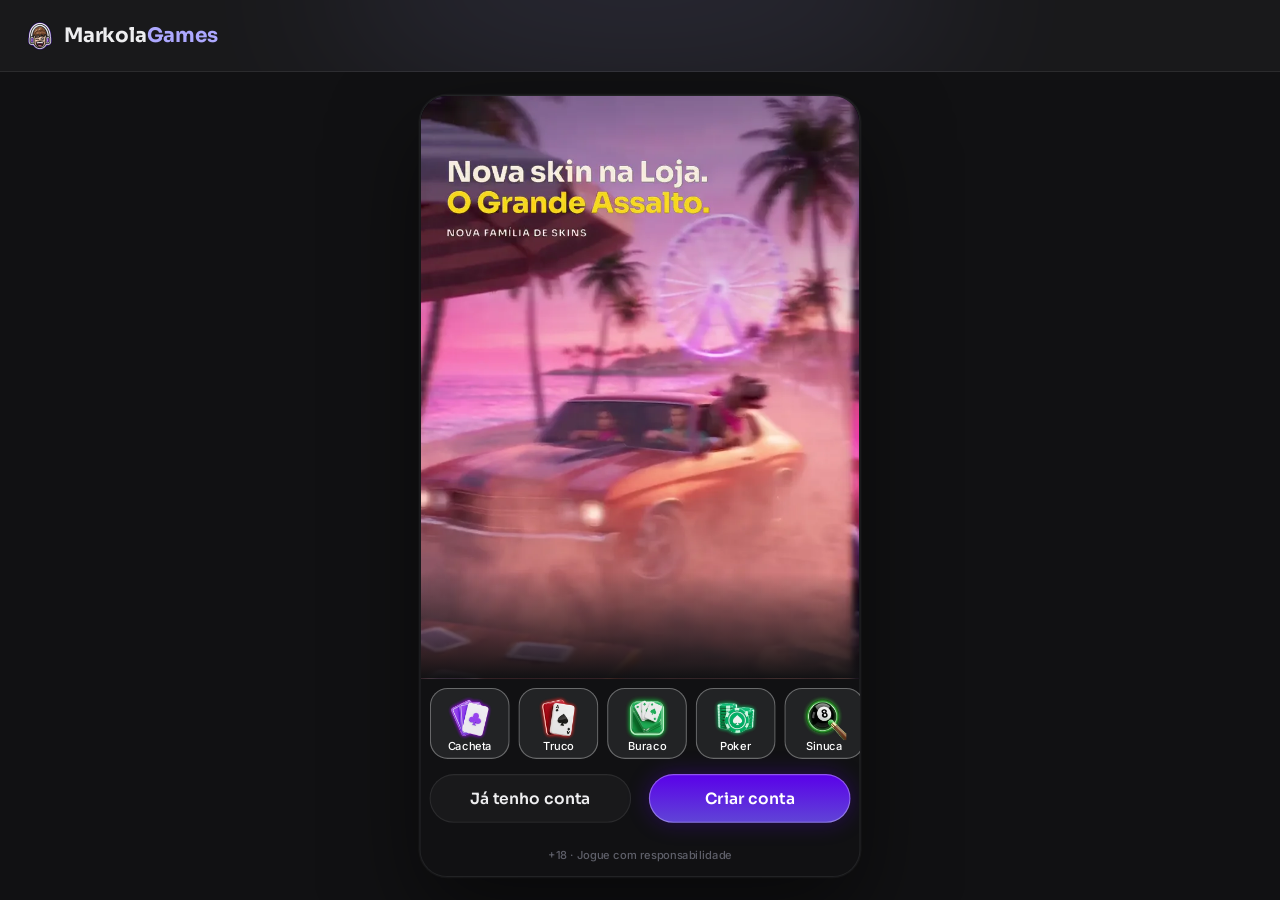
==== commit f0a18894: "Login com o vídeo da O Grande Assalto (6 s em loop, sem áudio) e a família no banner principal da Lo" ====
--- a/index.html
+++ b/index.html
@@ -13,11 +13,11 @@
 <link rel="preconnect" href="https://fonts.googleapis.com">
 <link rel="preconnect" href="https://fonts.gstatic.com" crossorigin>
 <link rel="stylesheet" href="https://fonts.googleapis.com/css2?family=Inter:wght@400;500;600;700&family=Sora:wght@600;700;800&display=swap">
-<link rel="stylesheet" href="css/tokens.css?v=markola-11202129">
-<link rel="stylesheet" href="css/ui.css?v=markola-11202129">
-<link rel="stylesheet" href="css/screens.css?v=markola-11202129">
-<link rel="stylesheet" href="css/game.css?v=markola-11202129">
-<link rel="stylesheet" href="css/desk.css?v=markola-11202129">
+<link rel="stylesheet" href="css/tokens.css?v=markola-11202146">
+<link rel="stylesheet" href="css/ui.css?v=markola-11202146">
+<link rel="stylesheet" href="css/screens.css?v=markola-11202146">
+<link rel="stylesheet" href="css/game.css?v=markola-11202146">
+<link rel="stylesheet" href="css/desk.css?v=markola-11202146">
 </head>
 <body>
 <svg width="0" height="0" style="position:absolute" aria-hidden="true">
@@ -76,16 +76,16 @@
   </div>
 </div></div>
 
-<script src="js/core.js?v=markola-11202129"></script>
-<script src="js/ui.js?v=markola-11202129"></script>
-<script src="js/screens.js?v=markola-11202129"></script>
-<script src="js/loja.js?v=markola-11202129"></script>
-<script src="js/social.js?v=markola-11202129"></script>
-<script src="js/torneios.js?v=markola-11202129"></script>
-<script src="js/sala.js?v=markola-11202129"></script>
-<script src="js/games.js?v=markola-11202129"></script>
-<script src="js/sinuca.js?v=markola-11202129"></script>
-<script src="js/desk.js?v=markola-11202129"></script>
-<script src="js/boot.js?v=markola-11202129"></script>
+<script src="js/core.js?v=markola-11202146"></script>
+<script src="js/ui.js?v=markola-11202146"></script>
+<script src="js/screens.js?v=markola-11202146"></script>
+<script src="js/loja.js?v=markola-11202146"></script>
+<script src="js/social.js?v=markola-11202146"></script>
+<script src="js/torneios.js?v=markola-11202146"></script>
+<script src="js/sala.js?v=markola-11202146"></script>
+<script src="js/games.js?v=markola-11202146"></script>
+<script src="js/sinuca.js?v=markola-11202146"></script>
+<script src="js/desk.js?v=markola-11202146"></script>
+<script src="js/boot.js?v=markola-11202146"></script>
 </body>
 </html>
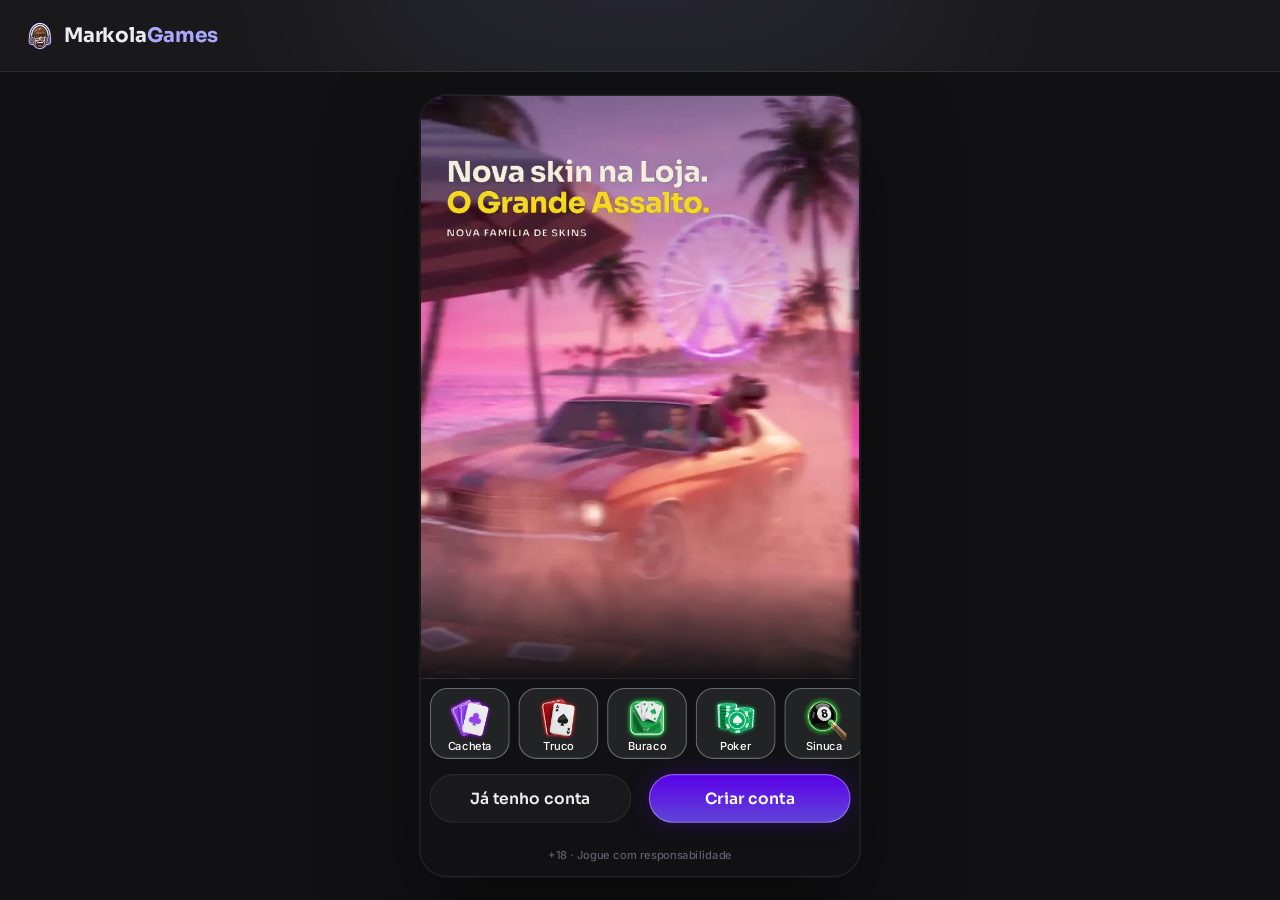
==== commit 73fb1712: "Derrota e CORRERAM em vermelho: no lugar do cinza, a cor da família apaga pro vermelho e pinta o fun" ====
--- a/index.html
+++ b/index.html
@@ -13,11 +13,11 @@
 <link rel="preconnect" href="https://fonts.googleapis.com">
 <link rel="preconnect" href="https://fonts.gstatic.com" crossorigin>
 <link rel="stylesheet" href="https://fonts.googleapis.com/css2?family=Inter:wght@400;500;600;700&family=Sora:wght@600;700;800&display=swap">
-<link rel="stylesheet" href="css/tokens.css?v=markola-11202146">
-<link rel="stylesheet" href="css/ui.css?v=markola-11202146">
-<link rel="stylesheet" href="css/screens.css?v=markola-11202146">
-<link rel="stylesheet" href="css/game.css?v=markola-11202146">
-<link rel="stylesheet" href="css/desk.css?v=markola-11202146">
+<link rel="stylesheet" href="css/tokens.css?v=markola-11231144">
+<link rel="stylesheet" href="css/ui.css?v=markola-11231144">
+<link rel="stylesheet" href="css/screens.css?v=markola-11231144">
+<link rel="stylesheet" href="css/game.css?v=markola-11231144">
+<link rel="stylesheet" href="css/desk.css?v=markola-11231144">
 </head>
 <body>
 <svg width="0" height="0" style="position:absolute" aria-hidden="true">
@@ -76,16 +76,16 @@
   </div>
 </div></div>
 
-<script src="js/core.js?v=markola-11202146"></script>
-<script src="js/ui.js?v=markola-11202146"></script>
-<script src="js/screens.js?v=markola-11202146"></script>
-<script src="js/loja.js?v=markola-11202146"></script>
-<script src="js/social.js?v=markola-11202146"></script>
-<script src="js/torneios.js?v=markola-11202146"></script>
-<script src="js/sala.js?v=markola-11202146"></script>
-<script src="js/games.js?v=markola-11202146"></script>
-<script src="js/sinuca.js?v=markola-11202146"></script>
-<script src="js/desk.js?v=markola-11202146"></script>
-<script src="js/boot.js?v=markola-11202146"></script>
+<script src="js/core.js?v=markola-11231144"></script>
+<script src="js/ui.js?v=markola-11231144"></script>
+<script src="js/screens.js?v=markola-11231144"></script>
+<script src="js/loja.js?v=markola-11231144"></script>
+<script src="js/social.js?v=markola-11231144"></script>
+<script src="js/torneios.js?v=markola-11231144"></script>
+<script src="js/sala.js?v=markola-11231144"></script>
+<script src="js/games.js?v=markola-11231144"></script>
+<script src="js/sinuca.js?v=markola-11231144"></script>
+<script src="js/desk.js?v=markola-11231144"></script>
+<script src="js/boot.js?v=markola-11231144"></script>
 </body>
 </html>
--- a/css/game.css
+++ b/css/game.css
@@ -73,6 +73,7 @@
 .rval b{font:800 40px/1 var(--f-display);letter-spacing:-.02em;color:#ffc841;font-variant-numeric:tabular-nums}
 .rval img{width:36px;height:36px}
 .rval.muted b{color:#c9ced3;font-size:32px} .rval.muted img{width:28px;height:28px;filter:grayscale(1)}
+.call.res.der .rval.muted b{color:#ff6b6e} .call.res.der .rval.muted img{filter:none}
 .rval.pop{animation:rvPop .35s cubic-bezier(.3,1.6,.5,1)}
 @keyframes rvIn{from{opacity:0;transform:scale(.6)}}
 @keyframes rvPop{50%{transform:scale(1.12)}}
@@ -343,14 +344,20 @@
 .call.fam .pill.pos{background:var(--sysa-success-25);box-shadow:inset 0 0 0 1px var(--border-muted);color:var(--text-success)}
 .call.fam .resp{animation-delay:1.05s}
 .call.fam .btn.raise{height:48px;width:220px;border-radius:24px;background:var(--bga-strong-75);box-shadow:inset 0 0 0 1px var(--hl);color:#fff;font:600 16px/1.2 var(--f-display);-webkit-backdrop-filter:blur(12px);backdrop-filter:blur(12px)}
-/* respostas · aceitaram: clarão e o shape acena · correram: a cor apaga pra cinza, o shape afunda, as letras caem */
+/* respostas · aceitaram: clarão e o shape acena · correram: a cor apaga pro vermelho, o shape afunda, as letras caem */
 .call.fam.acc .cveil::after{animation:cfFlash .5s ease-out}
 @keyframes cfFlash{from{opacity:.45}to{opacity:0}}
 .call.fam.acc .cf-shape .cf-body.in{animation:cfNod .55s cubic-bezier(.3,1.6,.5,1)}
 @keyframes cfNod{30%{transform:translateY(-14px) scale(1.07)}}
 .call.fam.acc .cf-shape{--spd:.55}
-.call.fam.run .cveil::before{filter:grayscale(1) brightness(.5)}
-.call.fam.run .cf-shape{filter:grayscale(1) brightness(.8);transition:filter .6s}
+.call.fam.run .cveil::before{filter:brightness(.55)}
+.call.fam.run .cf-shape{filter:brightness(.62);transition:filter .6s}
+/* vermelho no lugar do cinza (DS: apaga .45 + avermelha em modo Cor, system-error #ef4452): pinta o fundo e o shape, os textos ficam por cima */
+.call.fam .crt{position:absolute;left:-100vw;right:-100vw;top:-100vh;bottom:-100vh;background:#ef4452;mix-blend-mode:color;opacity:0;pointer-events:none;transition:opacity .7s}
+.call.res .crt{inset:0}
+.call.fam.run .crt{opacity:1}
+.call.fam .ccol>:not(.cf-shape):not(.crt),.call.res.der .rcol>:not(.cf-shape):not(.crt){position:relative;z-index:1}
+.call.res.der .rcol{z-index:auto}
 .call.fam.run .cf-win video,.call.fam.run .cf-win img{filter:brightness(.9)}
 .call.fam.run .cf-shape .cf-body.in{animation:cfSink .7s cubic-bezier(.4,0,.3,1) forwards}
 @keyframes cfSink{to{transform:translateY(22px) rotate(-5deg) scale(.94)}}
@@ -360,7 +367,7 @@
 @keyframes cfFallK{to{transform:translate(-40px,320px) rotate(-70deg);opacity:0}}
 .call.fam .cf-shape.dead .cf-fxb,.call.fam .cf-shape.dead .cf-fxf{opacity:0;transition:opacity .5s}
 .call.fam .cf-shape.dead>.cf-pole,.call.fam .cf-shape.dead>.cf-net,.call.fam .cf-shape.dead>.cf-stripes{opacity:.2;transition:opacity .5s} .call.fam .cf-shape.dead.off>.cf-stripes,.call.fam .cf-shape.dead.fall>*:not(.cf-body){opacity:0}
-.call.fam.run .cword .w{color:#c9ced3}
+.call.fam.run .cword .w{color:#ff6b6e}
 .call.fam.run .cword i{--sy:10px;--sr:6deg;animation:cfDropL .5s calc(var(--i) * .06s) cubic-bezier(.3,1.5,.5,1) backwards,cfSag .9s calc(.7s + var(--i) * .05s) ease-in-out forwards}
 .call.fam.run .cword i:nth-child(odd){--sy:7px;--sr:-8deg} .call.fam.run .cword i:nth-child(3n){--sy:14px;--sr:11deg}
 @keyframes cfDropL{from{transform:translateY(-60px);opacity:0}}
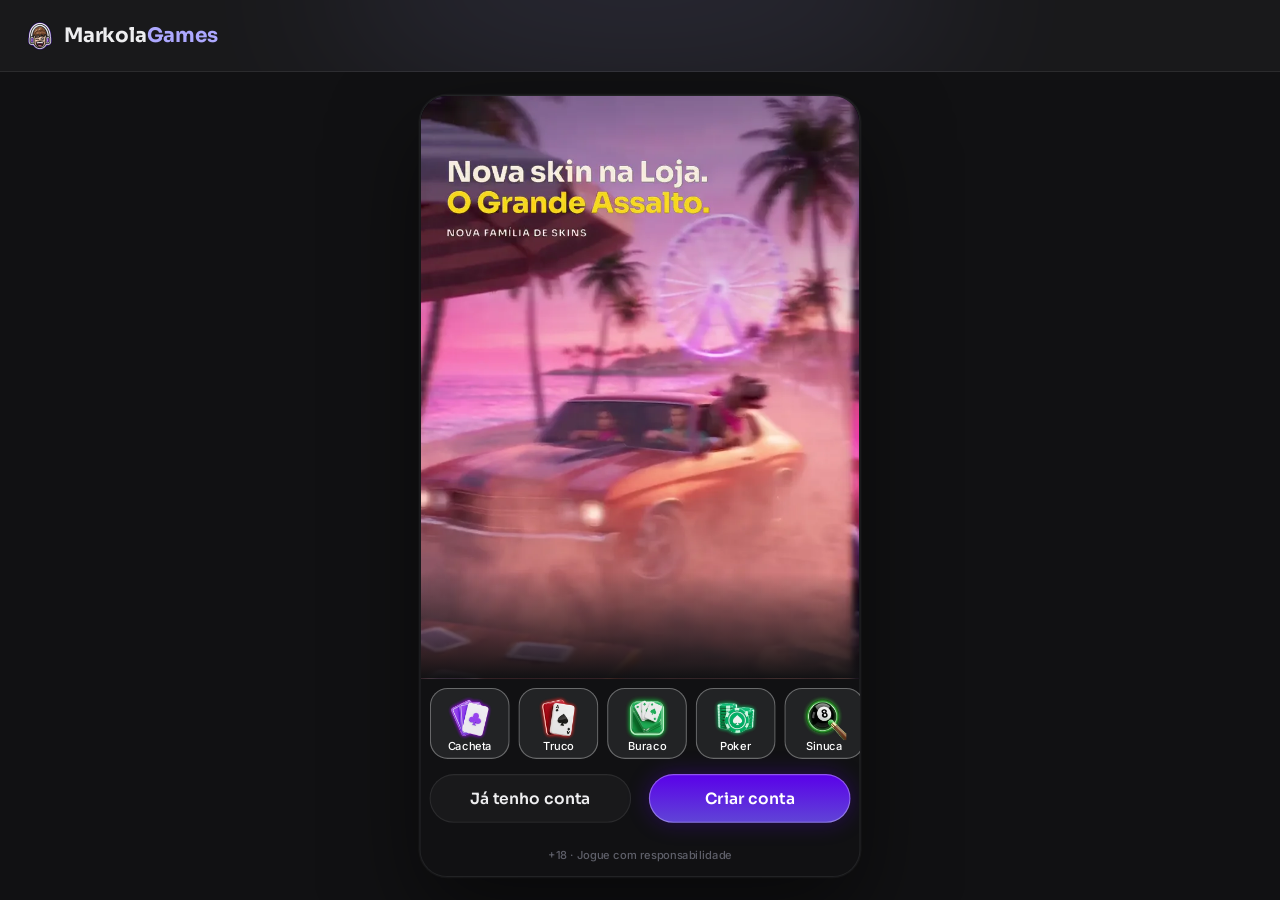
==== commit c1dc4fe2: "Inventário novo: tiles do Personalizar em grade de 4 com Skins por família (classe mais alta + Ver t" ====
--- a/index.html
+++ b/index.html
@@ -13,11 +13,11 @@
 <link rel="preconnect" href="https://fonts.googleapis.com">
 <link rel="preconnect" href="https://fonts.gstatic.com" crossorigin>
 <link rel="stylesheet" href="https://fonts.googleapis.com/css2?family=Inter:wght@400;500;600;700&family=Sora:wght@600;700;800&display=swap">
-<link rel="stylesheet" href="css/tokens.css?v=markola-11231144">
-<link rel="stylesheet" href="css/ui.css?v=markola-11231144">
-<link rel="stylesheet" href="css/screens.css?v=markola-11231144">
-<link rel="stylesheet" href="css/game.css?v=markola-11231144">
-<link rel="stylesheet" href="css/desk.css?v=markola-11231144">
+<link rel="stylesheet" href="css/tokens.css?v=markola-11231858">
+<link rel="stylesheet" href="css/ui.css?v=markola-11231858">
+<link rel="stylesheet" href="css/screens.css?v=markola-11231858">
+<link rel="stylesheet" href="css/game.css?v=markola-11231858">
+<link rel="stylesheet" href="css/desk.css?v=markola-11231858">
 </head>
 <body>
 <svg width="0" height="0" style="position:absolute" aria-hidden="true">
@@ -76,16 +76,16 @@
   </div>
 </div></div>
 
-<script src="js/core.js?v=markola-11231144"></script>
-<script src="js/ui.js?v=markola-11231144"></script>
-<script src="js/screens.js?v=markola-11231144"></script>
-<script src="js/loja.js?v=markola-11231144"></script>
-<script src="js/social.js?v=markola-11231144"></script>
-<script src="js/torneios.js?v=markola-11231144"></script>
-<script src="js/sala.js?v=markola-11231144"></script>
-<script src="js/games.js?v=markola-11231144"></script>
-<script src="js/sinuca.js?v=markola-11231144"></script>
-<script src="js/desk.js?v=markola-11231144"></script>
-<script src="js/boot.js?v=markola-11231144"></script>
+<script src="js/core.js?v=markola-11231858"></script>
+<script src="js/ui.js?v=markola-11231858"></script>
+<script src="js/screens.js?v=markola-11231858"></script>
+<script src="js/loja.js?v=markola-11231858"></script>
+<script src="js/social.js?v=markola-11231858"></script>
+<script src="js/torneios.js?v=markola-11231858"></script>
+<script src="js/sala.js?v=markola-11231858"></script>
+<script src="js/games.js?v=markola-11231858"></script>
+<script src="js/sinuca.js?v=markola-11231858"></script>
+<script src="js/desk.js?v=markola-11231858"></script>
+<script src="js/boot.js?v=markola-11231858"></script>
 </body>
 </html>
--- a/css/screens.css
+++ b/css/screens.css
@@ -681,3 +681,32 @@
 .cmp tr.pr td{color:var(--text-default)}
 .cmp.n4 td,.cmp.n4 th .tag{font-size:11px}
 .unlock .tgs{display:flex;flex-wrap:wrap;justify-content:center;gap:8px}
+
+/* ---------- Inventário (Figma ↳ Inventário · M01 / M01b): tiles 72 do Personalizar em grade de 4 ---------- */
+.inv .pcontent{gap:24px}
+.inv .isec{display:flex;flex-direction:column;gap:8px}
+.inv .isec>h3{margin:0;font:600 16px/1.2 var(--f-display);letter-spacing:-.01em;color:var(--text-default)}
+.inv .igrid{display:grid;grid-template-columns:repeat(4,1fr);gap:12px 8px;justify-items:center}
+.inv .fgrid{display:grid;grid-template-columns:repeat(2,1fr);gap:8px;align-items:stretch}
+.inv .fcard{display:flex;flex-direction:column;gap:8px;padding:8px;border-radius:16px;background:var(--bga-strong-50);box-shadow:inset 0 0 0 1px var(--border-muted);min-width:0}
+.inv .fcard.wide{grid-column:1/-1}
+.inv .fh{display:flex;flex-wrap:wrap;align-items:center;justify-content:space-between;gap:4px;min-height:22px;padding-left:4px}
+.inv .fh b{font:500 10px/1.2 var(--f-ui);color:var(--text-default)}
+.inv .fh b.sub{color:var(--text-subtle)}
+.inv .pair{display:grid;grid-template-columns:repeat(2,1fr);gap:4px;justify-items:center}
+.inv .pair.one{grid-template-columns:1fr}
+.inv .lvls{display:grid;grid-template-columns:repeat(2,1fr);gap:8px}
+.inv .lvl{display:flex;flex-direction:column;align-items:flex-start;gap:4px}
+.inv .lvl .pair{align-self:stretch}
+.inv .more{display:flex;align-items:center;justify-content:center;gap:4px;margin-top:auto;padding:4px 0;background:none;border:0;font:500 10px/1.2 var(--f-ui);color:var(--text-link);cursor:pointer}
+.inv .more svg{width:12px;height:12px;fill:currentColor;color:currentColor}
+.inv .more svg.dn{transform:rotate(90deg)}
+.inv .more svg.up{transform:rotate(-90deg)}
+.ctile.itl{cursor:pointer}
+.ctile.itl .mini img.ph{width:100%;height:100%;object-fit:cover}
+.ctile.itl .mini>.ic{width:40px;height:40px}
+.ctile.itl .mini .ck{position:absolute;right:4px;top:4px;width:16px;height:16px;border-radius:50%;z-index:2;background:var(--btn-secondary-border) url("data:image/svg+xml,%3Csvg xmlns='http://www.w3.org/2000/svg' viewBox='0 0 12 12'%3E%3Cpath d='M2.5 6.2l2.2 2.2 4.8-4.9' fill='none' stroke='%23fff' stroke-width='1.8' stroke-linecap='round' stroke-linejoin='round'/%3E%3C/svg%3E") center/10px no-repeat}
+.cues{position:relative;width:72px;height:72px}
+.cues i{position:absolute;left:-14px;top:34px;width:100px;height:4px;border-radius:2px;background:linear-gradient(90deg,#3d7bff 0 3%,#f4f2ea 3% 7%,#f0d9a6 7% 52%,#c9ced6 52% 55%,var(--cc) 55% 100%);box-shadow:0 1px 2px #0008}
+.cues i:first-child{transform:rotate(135deg)}
+.cues i:last-child{transform:rotate(45deg)}
